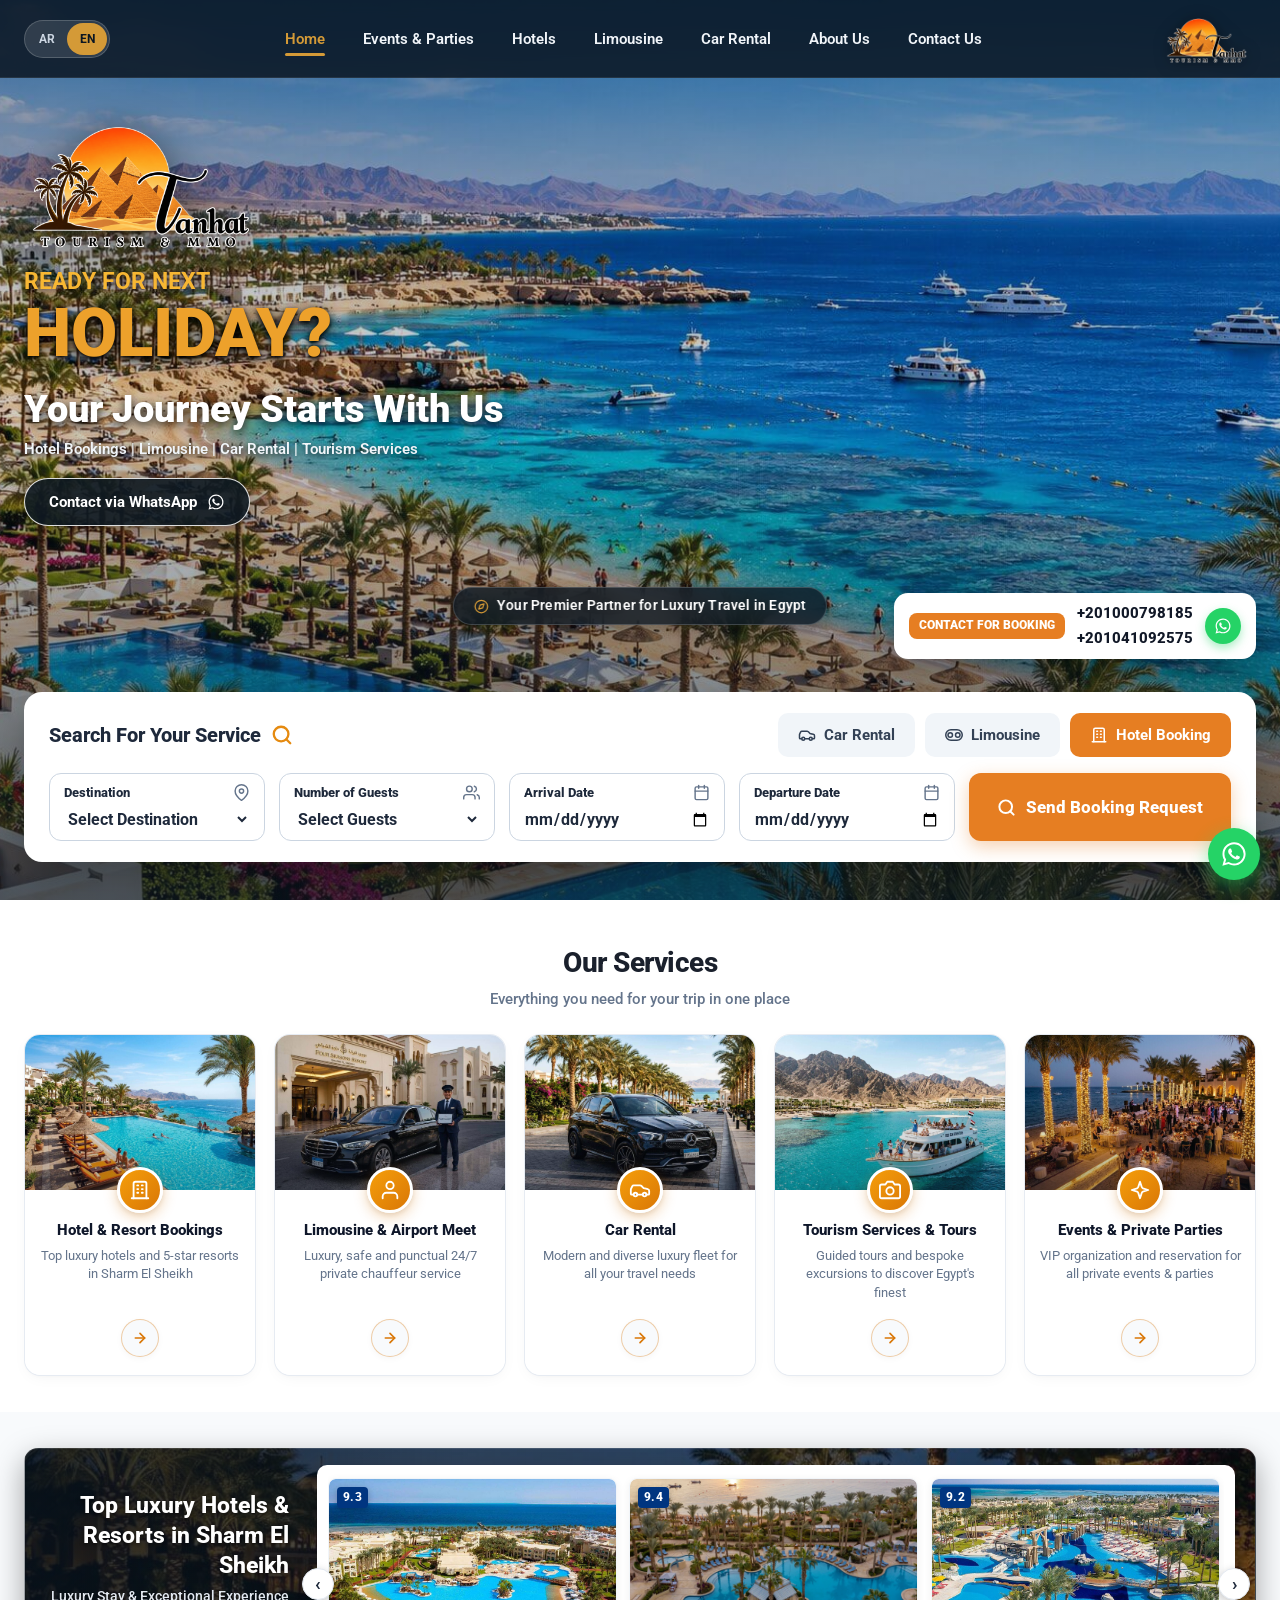
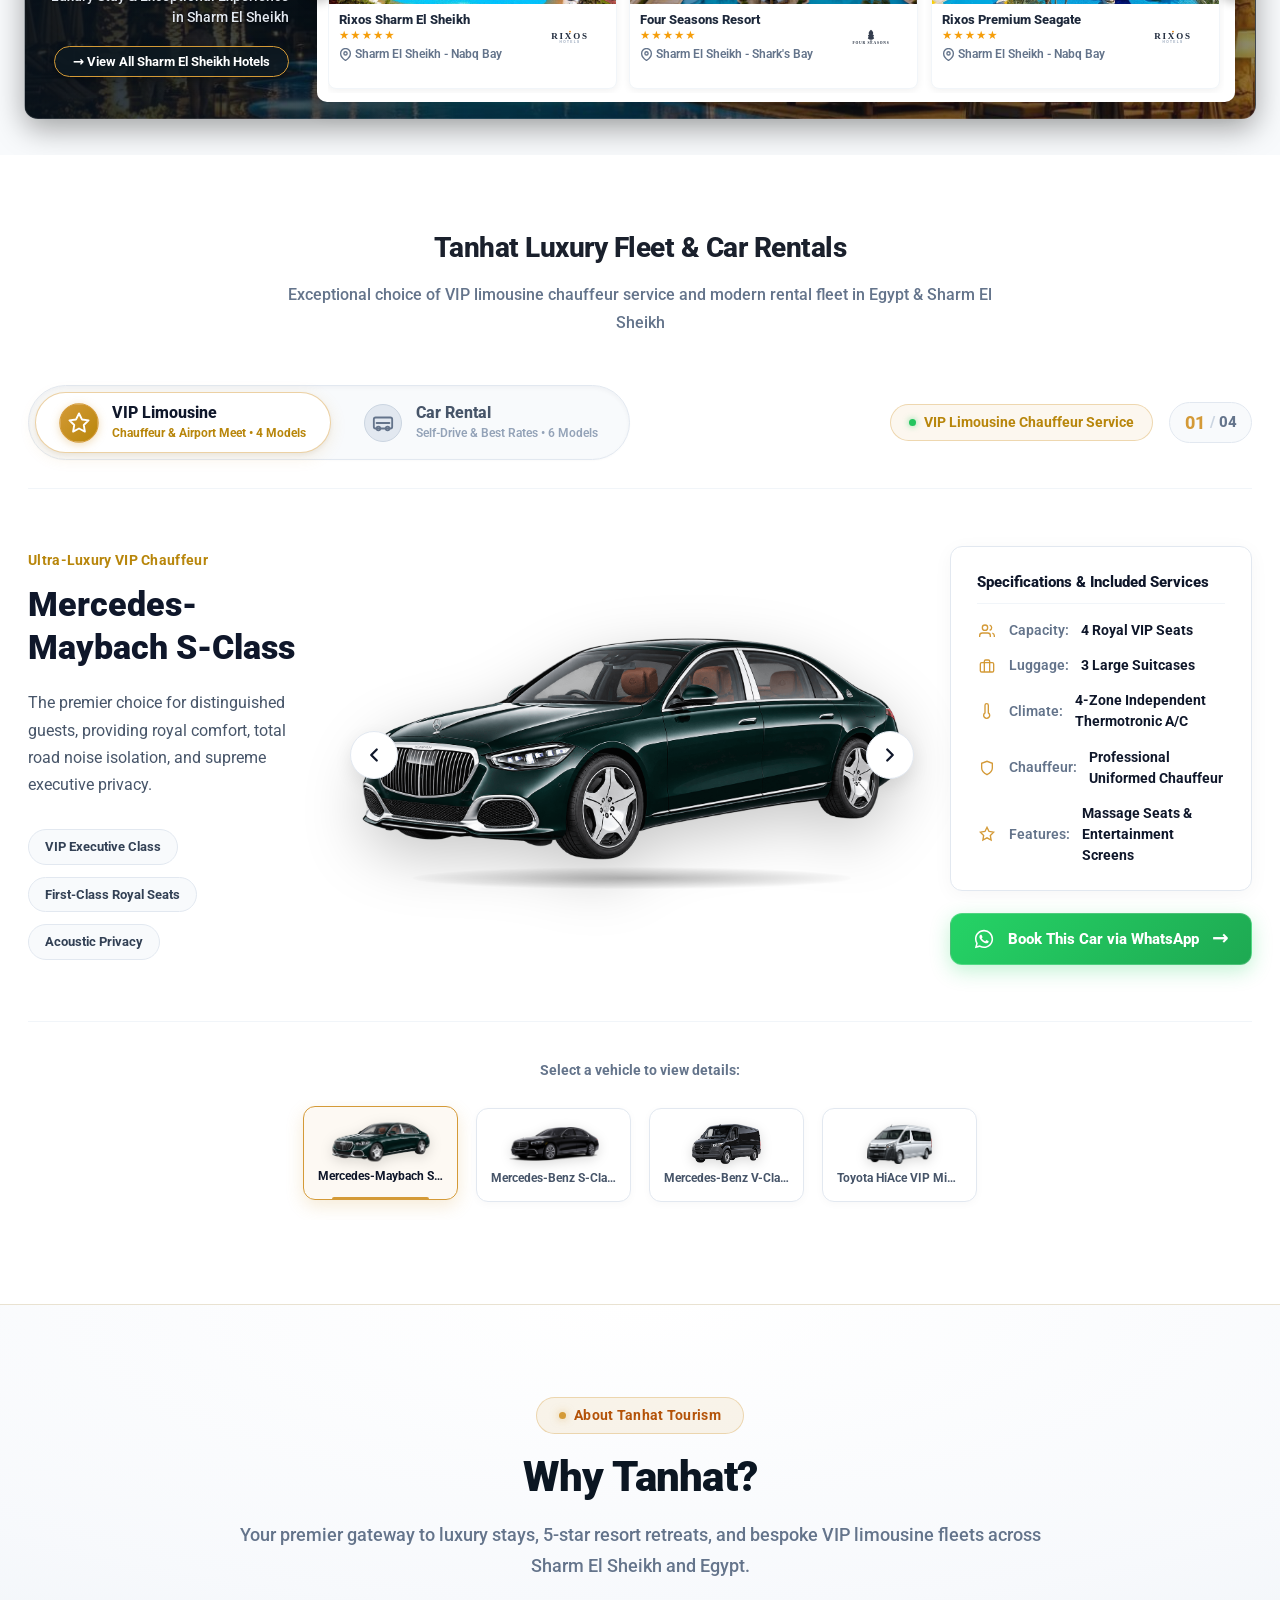
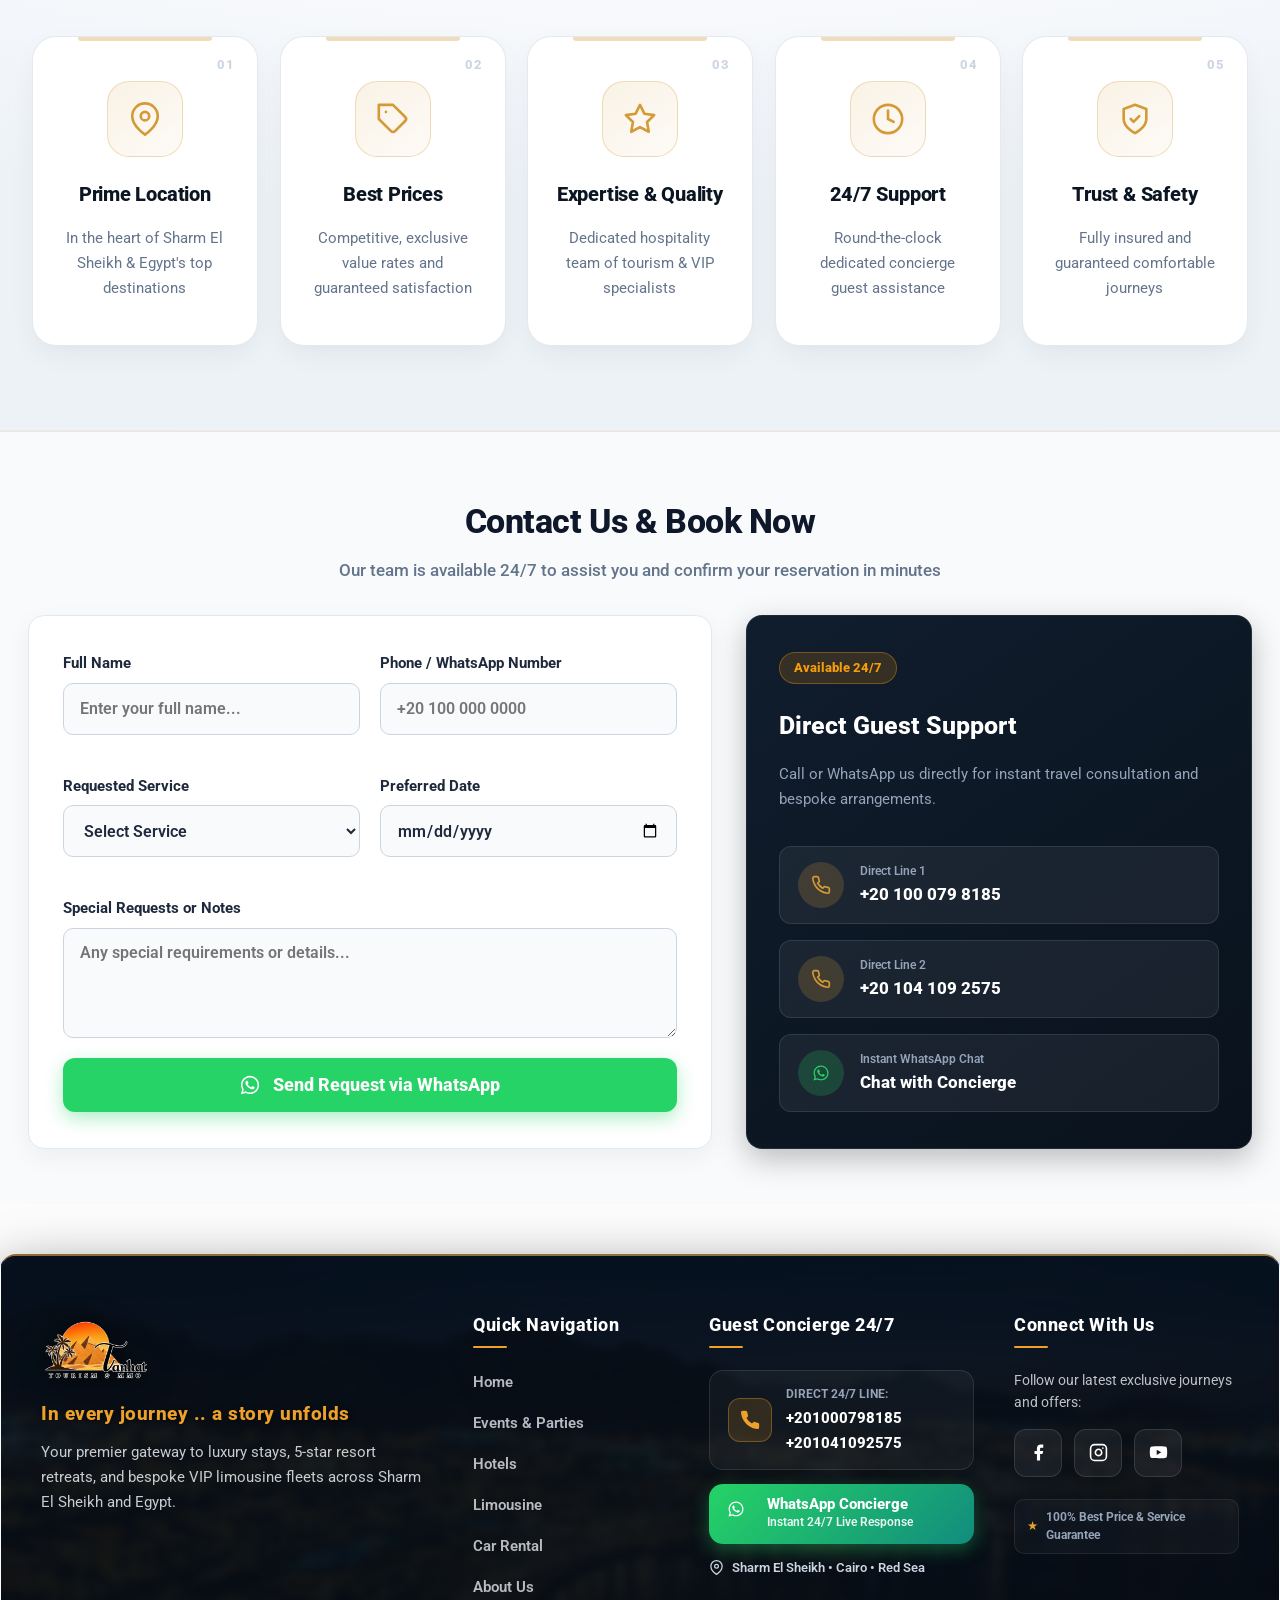
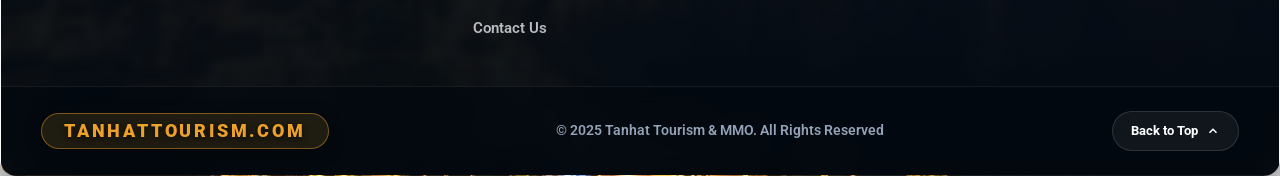
==== en/index.html @ f4b79b22 "Replace website with new version" ====
<!DOCTYPE html>
<html lang="en" dir="ltr">
<head>
  <meta charset="UTF-8">
  <meta name="viewport" content="width=device-width, initial-scale=1.0">
  <meta http-equiv="X-UA-Compatible" content="IE=edge">

  <!-- Primary SEO Meta Tags -->
  <title data-i18n="meta_title">Tanhat Tourism Egypt | Luxury 5-Star Hotel Booking, VIP Limousine & Car Rental</title>
  <meta name="description" content="Tanhat Tourism - Premier travel agency in Egypt & Sharm El Sheikh. 5-star luxury resort bookings, VIP airport limousine chauffeur, and premium car rental. 24/7 direct booking.">
  <meta name="keywords" content="Tanhat Tourism Egypt, Sharm El Sheikh luxury hotel booking, 5 star resorts Sharm El Sheikh, VIP airport transfer Sharm El Sheikh, Luxury car rental Sharm El Sheikh, Mercedes Maybach chauffeur Cairo Egypt, Rixos Sharm El Sheikh booking, Four Seasons Sharm El Sheikh, private excursions Egypt">
  <meta name="author" content="Tanhat Tourism & MMO">
  <meta name="robots" content="index, follow, max-image-preview:large, max-snippet:-1, max-video-preview:-1">
  <meta name="theme-color" content="#0b1622">

  <!-- Favicon & Mobile Icons -->
  <link rel="icon" type="image/x-icon" href="../favicon.ico">
  <link rel="icon" type="image/png" sizes="48x48" href="../assets/favicon-48x48.png">
  <link rel="icon" type="image/png" sizes="32x32" href="../assets/favicon-32x32.png">
  <link rel="icon" type="image/png" sizes="16x16" href="../assets/favicon-16x16.png">
  <link rel="apple-touch-icon" sizes="180x180" href="../assets/apple-touch-icon.png">
  <link rel="manifest" href="../site.webmanifest">

  <!-- Open Graph / Facebook -->
  <meta property="og:type" content="website">
  <meta property="og:url" content="https://www.tanhattourism.com/en/">
  <meta property="og:title" content="Tanhat Tourism Egypt | Luxury 5-Star Hotel Booking, VIP Limousine & Car Rental">
  <meta property="og:description" content="Tanhat Tourism - Premier travel agency in Egypt & Sharm El Sheikh. 5-star luxury resort bookings, VIP airport limousine chauffeur, and premium car rental. 24/7 direct booking.">
  <meta property="og:image" content="https://www.tanhattourism.com/assets/images/hero-bg.jpg">
  <meta property="og:image:width" content="1200">
  <meta property="og:image:height" content="630">
  <meta property="og:image:alt" content="Tanhat Tourism - Luxury Hotels & Limousine in Egypt">
  <meta property="og:locale" content="en_US">
  <meta property="og:locale:alternate" content="ar_EG">
  <meta property="og:site_name" content="Tanhat Tourism & MMO">

  <!-- Twitter Card -->
  <meta name="twitter:card" content="summary_large_image">
  <meta name="twitter:url" content="https://www.tanhattourism.com/en/">
  <meta name="twitter:title" content="Tanhat Tourism Egypt | Luxury 5-Star Hotel Booking, VIP Limousine & Car Rental">
  <meta name="twitter:description" content="Tanhat Tourism - Premier travel agency in Egypt & Sharm El Sheikh. 5-star luxury resort bookings, VIP airport limousine chauffeur, and premium car rental.">
  <meta name="twitter:image" content="https://www.tanhattourism.com/assets/images/hero-bg.jpg">

  <!-- Multilingual Alternates (Google Multi-regional & Multilingual Guidelines) -->
  <link rel="canonical" href="https://www.tanhattourism.com/en/">
  <link rel="alternate" hreflang="ar" href="https://www.tanhattourism.com/">
  <link rel="alternate" hreflang="en" href="https://www.tanhattourism.com/en/">
  <link rel="alternate" hreflang="x-default" href="https://www.tanhattourism.com/">

  <!-- Google Fonts: Cairo for Arabic & Roboto for English -->
  <link rel="preconnect" href="https://fonts.googleapis.com">
  <link rel="preconnect" href="https://fonts.gstatic.com" crossorigin>
  <link href="https://fonts.googleapis.com/css2?family=Cairo:wght@400;500;600;700;800;900&family=Roboto:ital,wght@0,300;0,400;0,500;0,700;0,900;1,400;1,700&display=swap" rel="stylesheet">

  <!-- Stylesheet -->
  <link rel="stylesheet" href="../css/style.css">

  <!-- Comprehensive Schema.org JSON-LD Graph for Google Search SEO & Rich Snippets -->
  <script type="application/ld+json">
  {
  "@context": "https://schema.org",
  "@graph": [
    {
      "@type": [
        "TravelAgency",
        "LocalBusiness"
      ],
      "@id": "https://www.tanhattourism.com/en/#agency",
      "name": "Tanhat Tourism & MMO",
      "alternateName": "تنهات للسياحة",
      "url": "https://www.tanhattourism.com/en/",
      "logo": "https://www.tanhattourism.com/assets/logo-tanhat-light.png",
      "image": "https://www.tanhattourism.com/assets/images/hero-bg.jpg",
      "description": "Premier luxury travel and tourism agency in Egypt and Sharm El Sheikh specializing in 5-star hotel bookings, VIP airport limousine transfers, chauffeur service, and luxury car rentals.",
      "telephone": [
        "+201000798185",
        "+201041092575"
      ],
      "priceRange": "$$",
      "currenciesAccepted": "USD, EUR, GBP, EGP, SAR, AED",
      "paymentAccepted": "Cash, Bank Transfer",
      "areaServed": [
        {
          "@type": "Country",
          "name": "Egypt"
        },
        {
          "@type": "Country",
          "name": "United Kingdom"
        },
        {
          "@type": "Country",
          "name": "United States"
        },
        {
          "@type": "Country",
          "name": "Germany"
        },
        {
          "@type": "Country",
          "name": "Italy"
        },
        {
          "@type": "Country",
          "name": "Saudi Arabia"
        },
        {
          "@type": "Country",
          "name": "United Arab Emirates"
        }
      ],
      "address": {
        "@type": "PostalAddress",
        "addressLocality": "Sharm El Sheikh",
        "addressRegion": "South Sinai",
        "addressCountry": "EG"
      },
      "geo": {
        "@type": "GeoCoordinates",
        "latitude": 27.9158,
        "longitude": 34.3299
      },
      "openingHoursSpecification": {
        "@type": "OpeningHoursSpecification",
        "dayOfWeek": [
          "Monday",
          "Tuesday",
          "Wednesday",
          "Thursday",
          "Friday",
          "Saturday",
          "Sunday"
        ],
        "opens": "00:00",
        "closes": "23:59"
      },
      "aggregateRating": {
        "@type": "AggregateRating",
        "ratingValue": "4.9",
        "reviewCount": "184",
        "bestRating": "5",
        "worstRating": "1"
      },
      "hasOfferCatalog": {
        "@type": "OfferCatalog",
        "name": "Tanhat Luxury Travel Services",
        "itemListElement": [
          {
            "@type": "Offer",
            "itemOffered": {
              "@type": "Service",
              "name": "5-Star Luxury Hotel & Resort Bookings",
              "description": "Direct reservations for top Sharm El Sheikh luxury resorts including Four Seasons, Rixos, and Steigenberger."
            }
          },
          {
            "@type": "Offer",
            "itemOffered": {
              "@type": "Service",
              "name": "VIP Limousine & Airport Transfer Chauffeur",
              "description": "Luxury Mercedes Maybach and S-Class airport transfer and private chauffeur service in Sharm El Sheikh & Cairo."
            }
          },
          {
            "@type": "Offer",
            "itemOffered": {
              "@type": "Service",
              "name": "Luxury Car Rental Fleet",
              "description": "Premium self-drive and executive car rental in Egypt."
            }
          },
          {
            "@type": "Offer",
            "itemOffered": {
              "@type": "Service",
              "name": "Private Tours & Bespoke Excursions",
              "description": "Private yacht charters, Red Sea excursions, and VIP private events."
            }
          }
        ]
      }
    },
    {
      "@type": "WebSite",
      "@id": "https://www.tanhattourism.com/en/#website",
      "url": "https://www.tanhattourism.com/en/",
      "name": "Tanhat Tourism Egypt",
      "alternateName": "Tanhat Tourism & MMO",
      "inLanguage": [
        "en-US",
        "ar-EG"
      ]
    },
    {
      "@type": "BreadcrumbList",
      "@id": "https://www.tanhattourism.com/en/#breadcrumb",
      "itemListElement": [
        {
          "@type": "ListItem",
          "position": 1,
          "name": "Home",
          "item": "https://www.tanhattourism.com/en/"
        }
      ]
    },
    {
      "@type": "FAQPage",
      "@id": "https://www.tanhattourism.com/en/#faq",
      "mainEntity": [
        {
          "@type": "Question",
          "name": "What travel services does Tanhat Tourism provide in Egypt & Sharm El Sheikh?",
          "acceptedAnswer": {
            "@type": "Answer",
            "text": "Tanhat Tourism provides premium hospitality solutions including: 5-star luxury resort bookings (Four Seasons, Rixos, Steigenberger, White Hills), VIP airport limousine pickup, luxury car rentals (Mercedes Maybach, S-Class, V-Class), and bespoke private excursions with 24/7 dedicated concierge assistance."
          }
        },
        {
          "@type": "Question",
          "name": "How can I book a luxury hotel or limousine transfer with Tanhat Tourism?",
          "acceptedAnswer": {
            "@type": "Answer",
            "text": "Booking is instant and direct via WhatsApp or telephone (+201000798185 / +201041092575). Our concierge team is available 24/7 to confirm your reservation and arrange custom travel itineraries with zero intermediary fees."
          }
        },
        {
          "@type": "Question",
          "name": "Does Tanhat provide airport meet and greet limousine services?",
          "acceptedAnswer": {
            "@type": "Answer",
            "text": "Yes, we provide 24/7 VIP airport reception and transfer at Sharm El Sheikh International Airport (SSH), Cairo International Airport (CAI), Hurghada Airport (HRG), and across Egypt with professional, uniformed English-speaking chauffeurs."
          }
        },
        {
          "@type": "Question",
          "name": "Which luxury 5-star hotels in Sharm El Sheikh can be booked?",
          "acceptedAnswer": {
            "@type": "Answer",
            "text": "We provide confirmed bookings at Four Seasons Resort Sharm El Sheikh, Rixos Sharm El Sheikh (Adults Only), Rixos Premium Seagate, Steigenberger Alcazar, White Hills Resort, SUNRISE Montemare Grand Select, and Meraki Resort."
          }
        }
      ]
    }
  ]
}
  </script>
</head>
<body>

  <!-- ==========================================================================
       Top Header & Navigation (Logo shrinks smoothly on scroll)
       ========================================================================== -->
  <header class="site-header" id="siteHeader">
    <div class="header-container">
      
      <!-- Language Switcher -->
      <div class="lang-switcher" aria-label="Language Selector">
        <button type="button" class="lang-btn" id="lang-ar" aria-label="اللغة العربية">AR</button>
        <button type="button" class="lang-btn active" id="lang-en" aria-label="English Language">EN</button>
      </div>

      <!-- Navigation Links -->
      <nav class="site-nav" aria-label="Main Navigation">
        <ul class="nav-menu" id="navMenu">
          <li><a href="#hero" class="nav-link active" data-i18n="nav_home">Home</a></li>
          <li><a href="#services" class="nav-link" data-i18n="nav_events">Events & Parties</a></li>
          <li><a href="#hotels" class="nav-link" data-i18n="nav_hotels">Hotels</a></li>
          <li><a href="#limousine" class="nav-link" data-i18n="nav_limo" data-fleet-target="limousine">Limousine</a></li>
          <li><a href="#limousine" class="nav-link" data-i18n="nav_cars" data-fleet-target="rent">Car Rental</a></li>
          <li><a href="#about" class="nav-link" data-i18n="nav_about">About Us</a></li>
          <li><a href="#contact-booking" class="nav-link" data-i18n="nav_contact">Contact Us</a></li>
        </ul>
      </nav>

      <!-- Brand Logo (Shrinks smoothly upon scrolling down) -->
      <a href="#hero" class="header-brand" aria-label="Tanhat Tourism & MMO Home">
        <img src="../assets/logo-tanhat-light.png" alt="Tanhat Tourism & MMO Logo" class="header-logo-img" width="160" height="70">
      </a>

      <!-- Mobile Menu Button -->
      <button class="mobile-menu-btn" id="mobileMenuBtn" aria-label="Toggle Navigation Menu">☰</button>
    </div>
  </header>

  <!-- ==========================================================================
       Main Presentation Container
       ========================================================================== -->
  <main>

    <!-- ==========================================================================
         Section 1: Hero & Integrated Booking Bar (EXACT COPY-PASTE TO REFERENCE)
         ========================================================================== -->
    <section class="hero-section" id="hero" aria-label="Hero Section">
      <div class="section-inner hero-inner">

        <!-- Hero 3-Zone Interactive Row (LTR container for exact left/center/right placement) -->
        <div class="hero-layout-row">
          
          <!-- LEFT / MAIN ZONE: Text & Action Buttons (Top Right in AR, Top Left in EN) -->
          <div class="hero-left-col hero-main-col">
            <!-- Brand Anchor: Prominent Luxury Emblem -->
            <div class="hero-brand-emblem-wrap">
              <img src="../assets/logo-tanhat-light.png" alt="Tanhat Tourism Emblem" class="hero-emblem-img" width="240" height="160" loading="eager" decoding="async">
            </div>

            <!-- Vacation Callout -->
            <div class="hero-holiday-wrap">
              <span class="hero-holiday-sub" data-i18n="hero_holiday_sub">READY FOR NEXT</span>
              <span class="hero-holiday-main" data-i18n="hero_holiday_main">HOLIDAY?</span>
            </div>

            <!-- Core Value Proposition -->
            <h1 class="hero-title" data-i18n="hero_title">Your Journey Starts With Us</h1>
            <p class="hero-strip" data-i18n="hero_services_strip">Hotel Bookings | Limousine | Car Rental | Tourism Services</p>
            
            <div class="hero-buttons-row">

              <a href="https://wa.me/201000798185" class="btn-hero-wa" target="_blank" rel="noopener noreferrer" data-wa-type="general" aria-label="Contact via WhatsApp">
                <span data-i18n="hero_btn_wa">Contact via WhatsApp</span>
                <svg class="wa-icon-svg" viewBox="0 0 24 24" aria-hidden="true">
                  <path d="M12.04 2c-5.46 0-9.91 4.45-9.91 9.91 0 1.75.46 3.45 1.32 4.95L2.05 22l5.25-1.38c1.45.79 3.08 1.21 4.74 1.21 5.46 0 9.91-4.45 9.91-9.91 0-2.65-1.03-5.14-2.9-7.01A9.816 9.816 0 0 0 12.04 2zM12.05 20.2c-1.48 0-2.93-.4-4.2-1.15l-.3-.18-3.12.82.83-3.04-.2-.31a8.264 8.264 0 0 1-1.26-4.38c0-4.54 3.7-8.24 8.24-8.24 2.2 0 4.27.86 5.82 2.42a8.18 8.18 0 0 1 2.41 5.83c.02 4.54-3.68 8.23-8.22 8.23zm4.52-6.16c-.25-.12-1.47-.72-1.7-.81-.23-.08-.39-.12-.56.12-.17.25-.64.81-.79.97-.14.17-.29.19-.54.06-.25-.12-1.05-.39-1.99-1.23-.74-.66-1.23-1.47-1.38-1.72-.14-.25-.02-.38.11-.5.11-.11.25-.29.37-.43.12-.14.17-.25.25-.41.08-.17.04-.31-.02-.43s-.56-1.34-.76-1.84c-.2-.48-.41-.42-.56-.43h-.48c-.17 0-.43.06-.66.31-.22.25-.86.84-.86 2.05s.88 2.38 1 2.55c.12.17 1.73 2.64 4.2 3.7.59.25 1.05.4 1.41.51.59.19 1.13.16 1.56.1.48-.07 1.47-.6 1.68-1.18.21-.58.21-1.07.15-1.18-.07-.12-.23-.19-.48-.31z"/>
                </svg>
              </a>
            </div>
          </div>

          <!-- CENTER ZONE: Refined Travel Tagline Badge -->
          <div class="hero-center-col">
            <div class="hero-speech-bubble hero-pill-badge" role="status" aria-label="Luxury Travel in Egypt">
              <span class="bubble-sparkle-icon badge-icon" aria-hidden="true">
                <svg width="15" height="15" viewBox="0 0 24 24" fill="none" stroke="currentColor" stroke-width="2" stroke-linecap="round" stroke-linejoin="round">
                  <circle cx="12" cy="12" r="10"></circle>
                  <polygon points="16.24 7.76 14.12 14.12 7.76 16.24 9.88 9.88 16.24 7.76"></polygon>
                </svg>
              </span>
              <span class="bubble-text badge-text" data-i18n="hero_badge">Your Premier Partner for Luxury Travel in Egypt</span>
            </div>
          </div>

          <!-- RIGHT ZONE: Contact Badge Card with Direct WhatsApp -->
          <div class="hero-right-col">
            <div class="hero-contact-card">
              <div class="contact-card-badge" data-i18n="contact_booking_badge">CONTACT FOR BOOKING</div>
              <div class="contact-card-numbers">
                <a href="tel:+201000798185" class="contact-phone-link">+201000798185</a>
                <a href="tel:+201041092575" class="contact-phone-link">+201041092575</a>
              </div>
              <a href="https://wa.me/201000798185" class="contact-card-wa-btn" target="_blank" rel="noopener noreferrer" data-wa-type="general" aria-label="Contact via WhatsApp">
                <svg class="wa-icon-svg" viewBox="0 0 24 24" aria-hidden="true">
                  <path d="M12.04 2c-5.46 0-9.91 4.45-9.91 9.91 0 1.75.46 3.45 1.32 4.95L2.05 22l5.25-1.38c1.45.79 3.08 1.21 4.74 1.21 5.46 0 9.91-4.45 9.91-9.91 0-2.65-1.03-5.14-2.9-7.01A9.816 9.816 0 0 0 12.04 2zM12.05 20.2c-1.48 0-2.93-.4-4.2-1.15l-.3-.18-3.12.82.83-3.04-.2-.31a8.264 8.264 0 0 1-1.26-4.38c0-4.54 3.7-8.24 8.24-8.24 2.2 0 4.27.86 5.82 2.42a8.18 8.18 0 0 1 2.41 5.83c.02 4.54-3.68 8.23-8.22 8.23zm4.52-6.16c-.25-.12-1.47-.72-1.7-.81-.23-.08-.39-.12-.56.12-.17.25-.64.81-.79.97-.14.17-.29.19-.54.06-.25-.12-1.05-.39-1.99-1.23-.74-.66-1.23-1.47-1.38-1.72-.14-.25-.02-.38.11-.5.11-.11.25-.29.37-.43.12-.14.17-.25.25-.41.08-.17.04-.31-.02-.43s-.56-1.34-.76-1.84c-.2-.48-.41-.42-.56-.43h-.48c-.17 0-.43.06-.66.31-.22.25-.86.84-.86 2.05s.88 2.38 1 2.55c.12.17 1.73 2.64 4.2 3.7.59.25 1.05.4 1.41.51.59.19 1.13.16 1.56.1.48-.07 1.47-.6 1.68-1.18.21-.58.21-1.07.15-1.18-.07-.12-.23-.19-.48-.31z"/>
                </svg>
              </a>
            </div>
          </div>

        </div>

        <!-- Integrated Search / Booking Engine Bar (Exact copy-paste layout) -->
        <div class="hero-booking-container" id="booking-card">
          <form class="booking-card" id="heroBookingForm" action="https://wa.me/201000798185" method="GET" target="_blank" novalidate>
            <input type="hidden" name="text" id="heroWaText" value="">
            
            <!-- Top Row: Tabs on Left, Title on Right in RTL -->
            <div class="booking-top-row">
              <div class="booking-tabs" role="tablist">
                <button type="button" class="booking-tab-btn" data-tab="car" role="tab" aria-selected="false">
                  <svg width="18" height="18" viewBox="0 0 24 24" fill="none" stroke="currentColor" stroke-width="2" stroke-linecap="round" stroke-linejoin="round" aria-hidden="true"><path d="M19 17h2c.6 0 1-.4 1-1v-3c0-.9-.7-1.7-1.5-1.9C18.7 10.6 16 10 16 10s-1.3-1.4-2.2-2.3c-.5-.4-1.1-.7-1.8-.7H5c-.6 0-1.1.4-1.4.9l-1.4 2.9A3.7 3.7 0 0 0 2 12v4c0 .6.4 1 1 1h2"></path><circle cx="7" cy="17" r="2"></circle><path d="M9 17h6"></path><circle cx="17" cy="17" r="2"></circle></svg>
                  <span data-i18n="tab_car">Car Rental</span>
                </button>
                <button type="button" class="booking-tab-btn" data-tab="limo" role="tab" aria-selected="false">
                  <svg width="18" height="18" viewBox="0 0 24 24" fill="none" stroke="currentColor" stroke-width="2" stroke-linecap="round" stroke-linejoin="round" aria-hidden="true"><rect x="1" y="5" width="22" height="14" rx="7" ry="7"></rect><circle cx="7" cy="12" r="3"></circle><circle cx="17" cy="12" r="3"></circle></svg>
                  <span data-i18n="tab_limo">Limousine</span>
                </button>
                <button type="button" class="booking-tab-btn active" data-tab="hotel" role="tab" aria-selected="true">
                  <svg width="18" height="18" viewBox="0 0 24 24" fill="none" stroke="currentColor" stroke-width="2" stroke-linecap="round" stroke-linejoin="round" aria-hidden="true"><path d="M3 21h18"></path><path d="M5 21V5a2 2 0 0 1 2-2h10a2 2 0 0 1 2 2v16"></path><path d="M9 7h1"></path><path d="M9 11h1"></path><path d="M9 15h1"></path><path d="M14 7h1"></path><path d="M14 11h1"></path><path d="M14 15h1"></path></svg>
                  <span data-i18n="tab_hotel">Hotel Booking</span>
                </button>
              </div>

              <div class="booking-title">
                <span data-i18n="search_title">Search For Your Service</span>
                <svg width="22" height="22" viewBox="0 0 24 24" fill="none" stroke="#e58a10" stroke-width="2.5" stroke-linecap="round" stroke-linejoin="round" aria-hidden="true"><circle cx="11" cy="11" r="8"></circle><line x1="21" y1="21" x2="16.65" y2="16.65"></line></svg>
              </div>
            </div>

            <!-- Bottom Row: 5 Fields from Right to Left (Submit on the Far Left) -->
            <div class="booking-fields-grid">
              
              <!-- 1. Destination (Far Right in RTL) -->
              <div class="booking-field-card">
                <div class="booking-field-head">
                  <span class="field-title" data-i18n="label_destination">Destination</span>
                  <svg width="17" height="17" viewBox="0 0 24 24" fill="none" stroke="#64748b" stroke-width="2" stroke-linecap="round" stroke-linejoin="round"><path d="M21 10c0 7-9 13-9 13s-9-6-9-13a9 9 0 0 1 18 0z"></path><circle cx="12" cy="10" r="3"></circle></svg>
                </div>
                <select id="bookDestination" class="field-select" required>
                  <option value="" disabled selected data-i18n="opt_dest_choose">Select Destination</option>
                  <option value="sharm" data-i18n="opt_dest_sharm">Sharm El Sheikh</option>
                  <option value="hurghada" data-i18n="opt_dest_hurghada">Hurghada</option>
                  <option value="cairo" data-i18n="opt_dest_cairo">Cairo & Giza</option>
                  <option value="luxor" data-i18n="opt_dest_luxor">Luxor & Aswan</option>
                  <option value="alex" data-i18n="opt_dest_alex">Alexandria</option>
                  <option value="marsa" data-i18n="opt_dest_marsa">Marsa Alam</option>
                </select>
              </div>

              <!-- 2. Number of Guests -->
              <div class="booking-field-card">
                <div class="booking-field-head">
                  <span class="field-title" data-i18n="label_guests">Number of Guests</span>
                  <svg width="17" height="17" viewBox="0 0 24 24" fill="none" stroke="#64748b" stroke-width="2" stroke-linecap="round" stroke-linejoin="round"><path d="M17 21v-2a4 4 0 0 0-4-4H5a4 4 0 0 0-4 4v2"></path><circle cx="9" cy="7" r="4"></circle><path d="M23 21v-2a4 4 0 0 0-3-3.87"></path><path d="M16 3.13a4 4 0 0 1 0 7.75"></path></svg>
                </div>
                <select id="bookGuests" class="field-select" required>
                  <option value="" disabled selected data-i18n="opt_guests_choose">Select Guests</option>
                  <option value="1" data-i18n="opt_guest_1">1 Person</option>
                  <option value="2" data-i18n="opt_guest_2">2 Persons</option>
                  <option value="3-4" data-i18n="opt_guest_34">3 - 4 Persons</option>
                  <option value="5+" data-i18n="opt_guest_family">Family (5+ Persons)</option>
                </select>
              </div>

              <!-- 3. Arrival Date -->
              <div class="booking-field-card">
                <div class="booking-field-head">
                  <span class="field-title" data-i18n="label_arrival">Arrival Date</span>
                  <svg width="17" height="17" viewBox="0 0 24 24" fill="none" stroke="#64748b" stroke-width="2" stroke-linecap="round" stroke-linejoin="round"><rect x="3" y="4" width="18" height="18" rx="2" ry="2"></rect><line x1="16" y1="2" x2="16" y2="6"></line><line x1="8" y1="2" x2="8" y2="6"></line><line x1="3" y1="10" x2="21" y2="10"></line></svg>
                </div>
                <input type="date" id="bookArrival" class="field-input" required>
              </div>

              <!-- 4. Departure Date -->
              <div class="booking-field-card">
                <div class="booking-field-head">
                  <span class="field-title" data-i18n="label_departure">Departure Date</span>
                  <svg width="17" height="17" viewBox="0 0 24 24" fill="none" stroke="#64748b" stroke-width="2" stroke-linecap="round" stroke-linejoin="round"><rect x="3" y="4" width="18" height="18" rx="2" ry="2"></rect><line x1="16" y1="2" x2="16" y2="6"></line><line x1="8" y1="2" x2="8" y2="6"></line><line x1="3" y1="10" x2="21" y2="10"></line></svg>
                </div>
                <input type="date" id="bookDeparture" class="field-input" required>
              </div>

              <!-- 5. Submit WhatsApp Booking Request (Far Left in RTL) -->
              <button type="submit" class="btn-submit-booking" id="btnSubmitBooking">
                <svg width="18" height="18" viewBox="0 0 24 24" fill="none" stroke="currentColor" stroke-width="2.5" stroke-linecap="round" stroke-linejoin="round" aria-hidden="true"><circle cx="11" cy="11" r="8"></circle><line x1="21" y1="21" x2="16.65" y2="16.65"></line></svg>
                <span data-i18n="btn_send_booking">Send Booking Request</span>
              </button>

            </div>
          </form>
        </div>

      </div>
    </section>

    <!-- ==========================================================================
         Section 2: Our Services (Compact & Modern)
         ========================================================================== -->
    <section class="services-section" id="services" aria-label="Our Services Section">
      <div class="section-inner">
        
        <div class="section-header" data-animate="fade-up">
          <div class="decor-title-row">
            <span class="decor-line"></span>
            <h2 class="section-title-clean" data-i18n="services_heading">Our Services</h2>
            <span class="decor-line"></span>
          </div>
          <p class="section-subtitle" data-i18n="services_subheading">Everything you need for your trip in one place</p>
        </div>

        <div class="services-grid" data-stagger="true">
          
          <!-- Service 1: Hotels & Resorts -->
          <article class="service-card" data-animate="fade-up" data-wa-type="service" data-service-name="Hotel & Resort Bookings" role="button" tabindex="0" aria-label="Hotel & Resort Bookings">
            <div class="service-card-media">
              <div class="service-card-img-wrap">
                <img src="../assets/images/service-hotels.jpg" alt="Hotel & Resort Bookings" class="service-card-img" width="400" height="220" loading="lazy">
                <div class="service-card-overlay"></div>
              </div>
              <div class="service-icon-badge" aria-hidden="true">
                <svg width="22" height="22" viewBox="0 0 24 24" fill="none" stroke="currentColor" stroke-width="2" stroke-linecap="round" stroke-linejoin="round"><path d="M3 21h18"></path><path d="M5 21V5a2 2 0 0 1 2-2h10a2 2 0 0 1 2 2v16"></path><path d="M9 7h1"></path><path d="M9 11h1"></path><path d="M9 15h1"></path><path d="M14 7h1"></path><path d="M14 11h1"></path><path d="M14 15h1"></path></svg>
              </div>
            </div>
            <div class="service-card-body">
              <h3 class="service-card-title" data-i18n="srv1_title">Hotel & Resort Bookings</h3>
              <p class="service-card-desc" data-i18n="srv1_desc">Top luxury hotels and 5-star resorts in Sharm El Sheikh</p>
              <a href="https://wa.me/201000798185" class="service-arrow-btn" target="_blank" rel="noopener noreferrer" data-wa-type="service" data-service-name="Hotel & Resort Bookings" aria-label="Inquire about Hotel Bookings">
                <svg class="service-arrow-icon" width="16" height="16" viewBox="0 0 24 24" fill="none" stroke="currentColor" stroke-width="2.5" stroke-linecap="round" stroke-linejoin="round"><line x1="5" y1="12" x2="19" y2="12"></line><polyline points="12 5 19 12 12 19"></polyline></svg>
              </a>
            </div>
          </article>

          <!-- Service 2: Limousine & Airport Transfer -->
          <article class="service-card" data-animate="fade-up" data-wa-type="service" data-service-name="Limousine & Airport Transfer" role="button" tabindex="0" aria-label="Limousine & Airport Transfer">
            <div class="service-card-media">
              <div class="service-card-img-wrap">
                <img src="../assets/images/service-limo.jpg" alt="Limousine & Airport Transfer" class="service-card-img" width="400" height="220" loading="lazy">
                <div class="service-card-overlay"></div>
              </div>
              <div class="service-icon-badge" aria-hidden="true">
                <svg width="22" height="22" viewBox="0 0 24 24" fill="none" stroke="currentColor" stroke-width="2" stroke-linecap="round" stroke-linejoin="round"><path d="M20 21v-2a4 4 0 0 0-4-4H8a4 4 0 0 0-4 4v2"></path><circle cx="12" cy="7" r="4"></circle></svg>
              </div>
            </div>
            <div class="service-card-body">
              <h3 class="service-card-title" data-i18n="srv2_title">Limousine & Airport Meet</h3>
              <p class="service-card-desc" data-i18n="srv2_desc">Luxury, safe and punctual 24/7 private chauffeur service</p>
              <a href="https://wa.me/201000798185" class="service-arrow-btn" target="_blank" rel="noopener noreferrer" data-wa-type="service" data-service-name="Limousine & Airport Transfer" aria-label="Inquire about Limousine">
                <svg class="service-arrow-icon" width="16" height="16" viewBox="0 0 24 24" fill="none" stroke="currentColor" stroke-width="2.5" stroke-linecap="round" stroke-linejoin="round"><line x1="5" y1="12" x2="19" y2="12"></line><polyline points="12 5 19 12 12 19"></polyline></svg>
              </a>
            </div>
          </article>

          <!-- Service 3: Car Rental -->
          <article class="service-card" data-animate="fade-up" data-wa-type="service" data-service-name="Car Rental" role="button" tabindex="0" aria-label="Car Rental">
            <div class="service-card-media">
              <div class="service-card-img-wrap">
                <img src="../assets/images/service-car.jpg" alt="Car Rental" class="service-card-img" width="400" height="220" loading="lazy">
                <div class="service-card-overlay"></div>
              </div>
              <div class="service-icon-badge" aria-hidden="true">
                <svg width="22" height="22" viewBox="0 0 24 24" fill="none" stroke="currentColor" stroke-width="2" stroke-linecap="round" stroke-linejoin="round"><path d="M19 17h2c.6 0 1-.4 1-1v-3c0-.9-.7-1.7-1.5-1.9C18.7 10.6 16 10 16 10s-1.3-1.4-2.2-2.3c-.5-.4-1.1-.7-1.8-.7H5c-.6 0-1.1.4-1.4.9l-1.4 2.9A3.7 3.7 0 0 0 2 12v4c0 .6.4 1 1 1h2"></path><circle cx="7" cy="17" r="2"></circle><path d="M9 17h6"></path><circle cx="17" cy="17" r="2"></circle></svg>
              </div>
            </div>
            <div class="service-card-body">
              <h3 class="service-card-title" data-i18n="srv3_title">Car Rental</h3>
              <p class="service-card-desc" data-i18n="srv3_desc">Modern and diverse luxury fleet for all your travel needs</p>
              <a href="https://wa.me/201000798185" class="service-arrow-btn" target="_blank" rel="noopener noreferrer" data-wa-type="service" data-service-name="Car Rental" aria-label="Inquire about Car Rental">
                <svg class="service-arrow-icon" width="16" height="16" viewBox="0 0 24 24" fill="none" stroke="currentColor" stroke-width="2.5" stroke-linecap="round" stroke-linejoin="round"><line x1="5" y1="12" x2="19" y2="12"></line><polyline points="12 5 19 12 12 19"></polyline></svg>
              </a>
            </div>
          </article>

          <!-- Service 4: Tourism Services & Excursions -->
          <article class="service-card" data-animate="fade-up" data-wa-type="service" data-service-name="Tourism Services & Excursions" role="button" tabindex="0" aria-label="Tourism Services & Excursions">
            <div class="service-card-media">
              <div class="service-card-img-wrap">
                <img src="../assets/images/service-tours.jpg" alt="Tourism Services & Excursions" class="service-card-img" width="400" height="220" loading="lazy">
                <div class="service-card-overlay"></div>
              </div>
              <div class="service-icon-badge" aria-hidden="true">
                <svg width="22" height="22" viewBox="0 0 24 24" fill="none" stroke="currentColor" stroke-width="2" stroke-linecap="round" stroke-linejoin="round"><path d="M23 19a2 2 0 0 1-2 2H3a2 2 0 0 1-2-2V8a2 2 0 0 1 2-2h4l2-3h6l2 3h4a2 2 0 0 1 2 2z"></path><circle cx="12" cy="13" r="4"></circle></svg>
              </div>
            </div>
            <div class="service-card-body">
              <h3 class="service-card-title" data-i18n="srv4_title">Tourism Services & Tours</h3>
              <p class="service-card-desc" data-i18n="srv4_desc">Guided tours and bespoke excursions to discover Egypt's finest</p>
              <a href="https://wa.me/201000798185" class="service-arrow-btn" target="_blank" rel="noopener noreferrer" data-wa-type="service" data-service-name="Tourism Services & Excursions" aria-label="Inquire about Tours">
                <svg class="service-arrow-icon" width="16" height="16" viewBox="0 0 24 24" fill="none" stroke="currentColor" stroke-width="2.5" stroke-linecap="round" stroke-linejoin="round"><line x1="5" y1="12" x2="19" y2="12"></line><polyline points="12 5 19 12 12 19"></polyline></svg>
              </a>
            </div>
          </article>

          <!-- Service 5: Events & Parties -->
          <article class="service-card" data-animate="fade-up" data-wa-type="service" data-service-name="Events & Private Parties" role="button" tabindex="0" aria-label="Events & Private Parties">
            <div class="service-card-media">
              <div class="service-card-img-wrap">
                <img src="../assets/images/service-events.jpg" alt="Events & Private Parties" class="service-card-img" width="400" height="220" loading="lazy">
                <div class="service-card-overlay"></div>
              </div>
              <div class="service-icon-badge" aria-hidden="true">
                <svg width="22" height="22" viewBox="0 0 24 24" fill="none" stroke="currentColor" stroke-width="2" stroke-linecap="round" stroke-linejoin="round"><path d="m12 3-1.9 5.8a2 2 0 0 1-1.3 1.3L3 12l5.8 1.9a2 2 0 0 1 1.3 1.3L12 21l1.9-5.8a2 2 0 0 1 1.3-1.3L21 12l-5.8-1.9a2 2 0 0 1-1.3-1.3Z"></path></svg>
              </div>
            </div>
            <div class="service-card-body">
              <h3 class="service-card-title" data-i18n="srv5_title">Events & Private Parties</h3>
              <p class="service-card-desc" data-i18n="srv5_desc">VIP organization and reservation for all private events & parties</p>
              <a href="https://wa.me/201000798185" class="service-arrow-btn" target="_blank" rel="noopener noreferrer" data-wa-type="service" data-service-name="Events & Private Parties" aria-label="Inquire about Events">
                <svg class="service-arrow-icon" width="16" height="16" viewBox="0 0 24 24" fill="none" stroke="currentColor" stroke-width="2.5" stroke-linecap="round" stroke-linejoin="round"><line x1="5" y1="12" x2="19" y2="12"></line><polyline points="12 5 19 12 12 19"></polyline></svg>
              </a>
            </div>
          </article>

        </div>

      </div>
    </section>


    <!-- ==========================================================================
         Section 3: Best Hotels & Resorts (Compact & Modern)
         ========================================================================== -->
    <section class="hotels-section" id="hotels" aria-label="Top Hotels Section">
      <div class="section-inner">

        <div class="hotels-layout" data-animate="fade-up">
          
          <!-- Featured Panel (Matches image position) -->
          <aside class="hotels-featured-panel" data-animate="fade-right">
            <h2 class="hotels-panel-title" data-i18n="hotels_panel_title">Top Luxury Hotels & Resorts in Sharm El Sheikh</h2>
            <p class="hotels-panel-desc" data-i18n="hotels_panel_sub">Luxury Stay & Exceptional Experience in Sharm El Sheikh</p>
            <button type="button" class="btn-hotels-panel" id="btnOpenHotelsModal" data-i18n="hotels_panel_btn" aria-haspopup="dialog">View All Sharm El Sheikh Hotels →</button>
          </aside>

          <!-- Interactive Carousel Slider -->
          <div class="hotels-carousel-wrapper">
            <button class="carousel-nav-btn prev-btn" id="hotelsPrevBtn" aria-label="Previous Hotel Resort">‹</button>
            
            <div class="hotels-carousel-track" id="hotelsCarouselTrack">
              
              <!-- Hotel Card 1: Rixos Sharm El Sheikh -->
              <article class="hotel-card" data-animate="fade-up" role="button" tabindex="0" aria-label="Rixos Sharm El Sheikh">
                <div class="hotel-card-media">
                  <img src="../assets/images/hotel-rixos-sharm.jpg" alt="Rixos Sharm El Sheikh Resort" class="hotel-card-img" width="300" height="150" loading="lazy">
                  <span class="carousel-hotel-score">9.3</span>
                </div>
                <div class="hotel-card-body">
                  <div class="hotel-card-details">
                    <h3 class="hotel-name">Rixos Sharm El Sheikh</h3>
                    <div class="hotel-stars" aria-label="5 Stars">★★★★★</div>
                    <span class="hotel-location-tag">
                      <svg width="13" height="13" viewBox="0 0 24 24" fill="none" stroke="currentColor" stroke-width="2.5"><path d="M21 10c0 7-9 13-9 13s-9-6-9-13a9 9 0 0 1 18 0z"></path><circle cx="12" cy="10" r="3"></circle></svg>
                      <span data-i18n="h1_loc">Sharm El Sheikh - Nabq Bay</span>
                    </span>
                  </div>
                  <div class="hotel-card-brand-wrap">
                    <img src="../assets/icons/rixos-logo.svg" alt="Rixos" class="hotel-brand-logo" width="72" height="22">
                  </div>
                </div>
              </article>

              <!-- Hotel Card 2: Four Seasons Resort -->
              <article class="hotel-card" data-animate="fade-up" role="button" tabindex="0" aria-label="Four Seasons Resort Sharm El Sheikh">
                <div class="hotel-card-media">
                  <img src="../assets/images/hotel-fourseasons.webp" alt="Four Seasons Resort Sharm El Sheikh" class="hotel-card-img" width="300" height="150" loading="lazy">
                  <span class="carousel-hotel-score">9.4</span>
                </div>
                <div class="hotel-card-body">
                  <div class="hotel-card-details">
                    <h3 class="hotel-name">Four Seasons Resort</h3>
                    <div class="hotel-stars" aria-label="5 Stars">★★★★★</div>
                    <span class="hotel-location-tag">
                      <svg width="13" height="13" viewBox="0 0 24 24" fill="none" stroke="currentColor" stroke-width="2.5"><path d="M21 10c0 7-9 13-9 13s-9-6-9-13a9 9 0 0 1 18 0z"></path><circle cx="12" cy="10" r="3"></circle></svg>
                      <span data-i18n="h2_loc">Sharm El Sheikh - Shark's Bay</span>
                    </span>
                  </div>
                  <div class="hotel-card-brand-wrap">
                    <img src="../assets/icons/fourseasons-logo.svg" alt="Four Seasons" class="hotel-brand-logo" width="75" height="22">
                  </div>
                </div>
              </article>

              <!-- Hotel Card 3: Rixos Premium Seagate -->
              <article class="hotel-card" data-animate="fade-up" role="button" tabindex="0" aria-label="Rixos Premium Seagate">
                <div class="hotel-card-media">
                  <img src="../assets/images/hotel-rixos-seagate.jpg" alt="Rixos Premium Seagate" class="hotel-card-img" width="300" height="150" loading="lazy">
                  <span class="carousel-hotel-score">9.2</span>
                </div>
                <div class="hotel-card-body">
                  <div class="hotel-card-details">
                    <h3 class="hotel-name">Rixos Premium Seagate</h3>
                    <div class="hotel-stars" aria-label="5 Stars">★★★★★</div>
                    <span class="hotel-location-tag">
                      <svg width="13" height="13" viewBox="0 0 24 24" fill="none" stroke="currentColor" stroke-width="2.5"><path d="M21 10c0 7-9 13-9 13s-9-6-9-13a9 9 0 0 1 18 0z"></path><circle cx="12" cy="10" r="3"></circle></svg>
                      <span data-i18n="h3_loc">Sharm El Sheikh - Nabq Bay</span>
                    </span>
                  </div>
                  <div class="hotel-card-brand-wrap">
                    <img src="../assets/icons/rixos-logo.svg" alt="Rixos Seagate" class="hotel-brand-logo" width="72" height="22">
                  </div>
                </div>
              </article>

              <!-- Hotel Card 4: Steigenberger Alcazar -->
              <article class="hotel-card" data-animate="fade-up" role="button" tabindex="0" aria-label="Steigenberger Alcazar">
                <div class="hotel-card-media">
                  <img src="../assets/images/hotel-steigenberger-alcazar.jpg" alt="Steigenberger Alcazar Sharm" class="hotel-card-img" width="300" height="150" loading="lazy">
                  <span class="carousel-hotel-score">9.3</span>
                </div>
                <div class="hotel-card-body">
                  <div class="hotel-card-details">
                    <h3 class="hotel-name">Steigenberger Alcazar</h3>
                    <div class="hotel-stars" aria-label="5 Stars">★★★★★</div>
                    <span class="hotel-location-tag">
                      <svg width="13" height="13" viewBox="0 0 24 24" fill="none" stroke="currentColor" stroke-width="2.5"><path d="M21 10c0 7-9 13-9 13s-9-6-9-13a9 9 0 0 1 18 0z"></path><circle cx="12" cy="10" r="3"></circle></svg>
                      <span data-i18n="h4_loc">Sharm El Sheikh - Nabq Bay</span>
                    </span>
                  </div>
                  <div class="hotel-card-brand-wrap">
                    <img src="../assets/icons/steigenberger-logo.svg" alt="Steigenberger" class="hotel-brand-logo" width="78" height="22">
                  </div>
                </div>
              </article>

              <!-- Hotel Card 5: White Hills Resort -->
              <article class="hotel-card" data-animate="fade-up" role="button" tabindex="0" aria-label="White Hills Resort">
                <div class="hotel-card-media">
                  <img src="../assets/images/hotel-whitehills.jpg" alt="White Hills Resort Sharm El Sheikh" class="hotel-card-img" width="300" height="150" loading="lazy">
                  <span class="carousel-hotel-score">9.2</span>
                </div>
                <div class="hotel-card-body">
                  <div class="hotel-card-details">
                    <h3 class="hotel-name">White Hills Resort</h3>
                    <div class="hotel-stars" aria-label="5 Stars">★★★★★</div>
                    <span class="hotel-location-tag">
                      <svg width="13" height="13" viewBox="0 0 24 24" fill="none" stroke="currentColor" stroke-width="2.5"><path d="M21 10c0 7-9 13-9 13s-9-6-9-13a9 9 0 0 1 18 0z"></path><circle cx="12" cy="10" r="3"></circle></svg>
                      <span data-i18n="h5_loc">Sharm El Sheikh - Shark's Bay / Ras Nasrani</span>
                    </span>
                  </div>
                  <div class="hotel-card-brand-wrap">
                    <img src="../assets/icons/whitehills-logo.svg" alt="White Hills" class="hotel-brand-logo" width="72" height="22">
                  </div>
                </div>
              </article>

              <!-- Hotel Card 6: SUNRISE Montemare Resort -->
              <article class="hotel-card" data-animate="fade-up" role="button" tabindex="0" aria-label="Sunrise Montemare Resort">
                <div class="hotel-card-media">
                  <img src="../assets/images/hotel-sunrise-montemare.avif" alt="Sunrise Montemare Resort" class="hotel-card-img" width="300" height="150" loading="lazy">
                  <span class="carousel-hotel-score">9.3</span>
                </div>
                <div class="hotel-card-body">
                  <div class="hotel-card-details">
                    <h3 class="hotel-name">Sunrise Montemare</h3>
                    <div class="hotel-stars" aria-label="5 Stars">★★★★★</div>
                    <span class="hotel-location-tag">
                      <svg width="13" height="13" viewBox="0 0 24 24" fill="none" stroke="currentColor" stroke-width="2.5"><path d="M21 10c0 7-9 13-9 13s-9-6-9-13a9 9 0 0 1 18 0z"></path><circle cx="12" cy="10" r="3"></circle></svg>
                      <span data-i18n="h6_loc">Sharm El Sheikh - Hadaba (Ras Um Sid)</span>
                    </span>
                  </div>
                  <div class="hotel-card-brand-wrap">
                    <img src="../assets/icons/sunrise-logo.svg" alt="Sunrise" class="hotel-brand-logo" width="72" height="22">
                  </div>
                </div>
              </article>

              <!-- Hotel Card 7: Meraki Resort -->
              <article class="hotel-card" data-animate="fade-up" role="button" tabindex="0" aria-label="Meraki Resort Sharm El Sheikh">
                <div class="hotel-card-media">
                  <img src="../assets/images/hotel-meraki-sharm.jpg" alt="Meraki Resort Sharm El Sheikh" class="hotel-card-img" width="300" height="150" loading="lazy">
                  <span class="carousel-hotel-score">9.3</span>
                </div>
                <div class="hotel-card-body">
                  <div class="hotel-card-details">
                    <h3 class="hotel-name">Meraki Resort</h3>
                    <div class="hotel-stars" aria-label="5 Stars">★★★★★</div>
                    <span class="hotel-location-tag">
                      <svg width="13" height="13" viewBox="0 0 24 24" fill="none" stroke="currentColor" stroke-width="2.5"><path d="M21 10c0 7-9 13-9 13s-9-6-9-13a9 9 0 0 1 18 0z"></path><circle cx="12" cy="10" r="3"></circle></svg>
                      <span data-i18n="h7_loc">Sharm El Sheikh - Shark's Bay / Ras Nasrani</span>
                    </span>
                  </div>
                  <div class="hotel-card-brand-wrap">
                    <img src="../assets/icons/meraki-logo.svg" alt="Meraki" class="hotel-brand-logo" width="72" height="22">
                  </div>
                </div>
              </article>

            </div>

            <button class="carousel-nav-btn next-btn" id="hotelsNextBtn" aria-label="Next Hotel Resort">›</button>
          </div>

        </div>

      </div>
    </section>


    <!-- ==========================================================================
         Section 4: Luxury Fleet & Car Rental Interactive Showcase
         ========================================================================== -->
    <section class="fleet-section" id="limousine" aria-label="Luxury Fleet and Car Rental Showcase">
      <div class="section-inner">

        <!-- Section Header -->
        <div class="section-header" data-animate="fade-up">
          <div class="decor-title-row">
            <span class="decor-line"></span>
            <h2 class="section-title-clean" data-i18n="fleet_title">Tanhat Luxury Fleet & Car Rentals</h2>
            <span class="decor-line"></span>
          </div>
          <p class="fleet-subtitle" data-i18n="fleet_subtitle">Exceptional choice of VIP limousine chauffeur service and modern rental fleet in Egypt & Sharm El Sheikh</p>
        </div>

        <!-- The Main Showcase (Clean, Minimalist Full-Width Luxury Stage) -->
        <article class="fleet-showcase-card" id="fleetShowcaseCard" data-animate="fade-up" aria-label="Active Vehicle Showcase">
          
          <!-- Connected Header: Category Segmented Switcher & Live Meta -->
          <div class="fleet-connected-header">
            
            <!-- 2 Modern Connected Tabs (Segmented Luxury Switcher) -->
            <div class="fleet-category-nav" role="tablist" aria-label="Car Categories">
              <button type="button" class="fleet-cat-btn active" id="fleetTabLimo" role="tab" aria-selected="true" aria-controls="fleetShowcaseCard" data-category="limousine">
                <div class="fleet-cat-icon" aria-hidden="true">
                  <svg width="22" height="22" viewBox="0 0 24 24" fill="none" stroke="currentColor" stroke-width="2" stroke-linecap="round" stroke-linejoin="round">
                    <path d="M12 2l3.09 6.26L22 9.27l-5 4.87 1.18 6.88L12 17.77l-6.18 3.25L7 14.14 2 9.27l6.91-1.01L12 2z"></path>
                  </svg>
                </div>
                <div class="fleet-cat-info">
                  <span class="fleet-cat-title" data-i18n="fleet_tab_limo_title">VIP Limousine</span>
                  <span class="fleet-cat-badge" data-i18n="fleet_tab_limo_desc">Chauffeur & Airport Meet • 4 Models</span>
                </div>
              </button>

              <button type="button" class="fleet-cat-btn" id="fleetTabRent" role="tab" aria-selected="false" aria-controls="fleetShowcaseCard" data-category="rent">
                <div class="fleet-cat-icon" aria-hidden="true">
                  <svg width="22" height="22" viewBox="0 0 24 24" fill="none" stroke="currentColor" stroke-width="2" stroke-linecap="round" stroke-linejoin="round">
                    <rect x="2" y="6" width="20" height="12" rx="2"></rect>
                    <circle cx="7" cy="18" r="2"></circle>
                    <circle cx="17" cy="18" r="2"></circle>
                    <path d="M5 12h14"></path>
                  </svg>
                </div>
                <div class="fleet-cat-info">
                  <span class="fleet-cat-title" data-i18n="fleet_tab_rent_title">Car Rental</span>
                  <span class="fleet-cat-badge" data-i18n="fleet_tab_rent_desc">Self-Drive & Best Rates • 6 Models</span>
                </div>
              </button>
            </div>

            <!-- Top Bar: Category Pill & Counter -->
            <div class="fleet-stage-topbar">
              <div class="fleet-active-badge" id="fleetActiveBadge">
                <span class="status-dot"></span>
                <span id="fleetActiveBadgeText" data-i18n="fleet_badge_limo">VIP Limousine Chauffeur Service</span>
              </div>
              <div class="fleet-counter" id="fleetCounter" aria-live="polite">
                <span class="counter-curr" id="fleetCounterCurr">01</span>
                <span class="counter-sep">/</span>
                <span class="counter-total" id="fleetCounterTotal">04</span>
              </div>
            </div>

          </div>

          <!-- 3-Zone Display Row -->
          <div class="fleet-stage-grid">
            
            <!-- Zone 1: Right in RTL, Left in LTR (Car Details & Highlight Tags) -->
            <div class="fleet-col-info" id="fleetColInfo">
              <span class="fleet-car-class" id="fleetCarClass">Ultra-Luxury VIP Chauffeur</span>
              <h3 class="fleet-car-name" id="fleetCarName">Mercedes-Maybach S-Class</h3>
              <p class="fleet-car-desc" id="fleetCarDesc">The premier choice for distinguished guests, providing royal comfort, total road noise isolation, and supreme executive privacy.</p>
              
              <div class="fleet-tags-list" id="fleetTagsList">
                <span class="fleet-tag-pill">VIP Executive Class</span>
                <span class="fleet-tag-pill">First-Class Royal Seats</span>
                <span class="fleet-tag-pill">Acoustic Privacy</span>
              </div>
            </div>

            <!-- Zone 2: Middle (3D Driving Visual Stage with ample room) -->
            <div class="fleet-col-visual" id="fleetColVisual">
              
              <div class="fleet-car-perspective" id="fleetPerspectiveBox">
                <!-- 3D Car Canvas Wrapper -->
                <div class="fleet-car-canvas" id="fleetCarCanvas">
                  <img src="../assets/images/cars/limousine/mercedes-maybach.png" 
                       alt="Mercedes-Maybach S-Class" 
                       id="fleetMainImg" 
                       class="fleet-main-car-img" 
                       loading="eager" 
                       decoding="async">
                </div>
                <!-- Dynamic Ground Shadow -->
                <div class="fleet-car-ground-shadow" id="fleetCarShadow"></div>
              </div>

              <!-- Prev / Next Interactive Arrow Buttons -->
              <div class="fleet-stage-arrows" aria-label="Car Navigation Controls">
                <button type="button" class="fleet-arrow-btn fleet-prev" id="fleetPrevBtn" aria-label="Previous Car">
                  <svg width="22" height="22" viewBox="0 0 24 24" fill="none" stroke="currentColor" stroke-width="2.5" stroke-linecap="round" stroke-linejoin="round">
                    <polyline points="15 18 9 12 15 6"></polyline>
                  </svg>
                </button>
                <button type="button" class="fleet-arrow-btn fleet-next" id="fleetNextBtn" aria-label="Next Car">
                  <svg width="22" height="22" viewBox="0 0 24 24" fill="none" stroke="currentColor" stroke-width="2.5" stroke-linecap="round" stroke-linejoin="round">
                    <polyline points="9 18 15 12 9 6"></polyline>
                  </svg>
                </button>
              </div>

            </div>

            <!-- Zone 3: Left in RTL, Right in LTR (Specifications & WhatsApp Booking Button) -->
            <div class="fleet-col-specs" id="fleetColSpecs">
              <div class="fleet-specs-box">
                <div class="fleet-specs-title" data-i18n="fleet_specs_heading">Specifications & Included Services</div>
                <ul class="fleet-specs-list" id="fleetSpecsList">
                  <li class="fleet-spec-item">
                    <span class="fleet-spec-icon" aria-hidden="true">
                      <svg width="16" height="16" viewBox="0 0 24 24" fill="none" stroke="currentColor" stroke-width="2"><path d="M17 21v-2a4 4 0 0 0-4-4H5a4 4 0 0 0-4 4v2"></path><circle cx="9" cy="7" r="4"></circle><path d="M23 21v-2a4 4 0 0 0-3-3.87"></path><path d="M16 3.13a4 4 0 0 1 0 7.75"></path></svg>
                    </span>
                    <span class="fleet-spec-label">Capacity:</span>
                    <span class="fleet-spec-val">4 Royal VIP Seats</span>
                  </li>
                  <li class="fleet-spec-item">
                    <span class="fleet-spec-icon" aria-hidden="true">
                      <svg width="16" height="16" viewBox="0 0 24 24" fill="none" stroke="currentColor" stroke-width="2"><rect x="2" y="7" width="20" height="14" rx="2" ry="2"></rect><path d="M16 21V5a2 2 0 0 0-2-2h-4a2 2 0 0 0-2 2v16"></path></svg>
                    </span>
                    <span class="fleet-spec-label">Luggage:</span>
                    <span class="fleet-spec-val">3 Large Suitcases</span>
                  </li>
                  <li class="fleet-spec-item">
                    <span class="fleet-spec-icon" aria-hidden="true">
                      <svg width="16" height="16" viewBox="0 0 24 24" fill="none" stroke="currentColor" stroke-width="2"><path d="M14 14.76V3.5a2.5 2.5 0 0 0-5 0v11.26a4.5 4.5 0 1 0 5 0z"></path></svg>
                    </span>
                    <span class="fleet-spec-label">Climate:</span>
                    <span class="fleet-spec-val">4-Zone Thermotronic A/C</span>
                  </li>
                  <li class="fleet-spec-item">
                    <span class="fleet-spec-icon" aria-hidden="true">
                      <svg width="16" height="16" viewBox="0 0 24 24" fill="none" stroke="currentColor" stroke-width="2"><path d="M12 22s8-4 8-10V5l-8-3-8 3v7c0 6 8 10 8 10z"></path></svg>
                    </span>
                    <span class="fleet-spec-label">Chauffeur:</span>
                    <span class="fleet-spec-val">Professional Uniformed Chauffeur</span>
                  </li>
                  <li class="fleet-spec-item">
                    <span class="fleet-spec-icon" aria-hidden="true">
                      <svg width="16" height="16" viewBox="0 0 24 24" fill="none" stroke="currentColor" stroke-width="2"><polygon points="12 2 15.09 8.26 22 9.27 17 14.14 18.18 21.02 12 17.77 5.82 21.02 7 14.14 2 9.27 8.91 8.26 12 2"></polygon></svg>
                    </span>
                    <span class="fleet-spec-label">Features:</span>
                    <span class="fleet-spec-val">Massage Seats & Entertainment Screens</span>
                  </li>
                </ul>
              </div>

              <!-- Cool WhatsApp Booking Action Button -->
              <a href="https://wa.me/201000798185" class="fleet-btn-wa" id="fleetWaBtn" target="_blank" rel="noopener noreferrer" aria-label="Book Car via WhatsApp">
                <span class="fleet-btn-wa-icon" aria-hidden="true">
                  <svg class="wa-icon-svg" viewBox="0 0 24 24">
                    <path d="M12.04 2c-5.46 0-9.91 4.45-9.91 9.91 0 1.75.46 3.45 1.32 4.95L2.05 22l5.25-1.38c1.45.79 3.08 1.21 4.74 1.21 5.46 0 9.91-4.45 9.91-9.91 0-2.65-1.03-5.14-2.9-7.01A9.816 9.816 0 0 0 12.04 2zM12.05 20.2c-1.48 0-2.93-.4-4.2-1.15l-.3-.18-3.12.82.83-3.04-.2-.31a8.264 8.264 0 0 1-1.26-4.38c0-4.54 3.7-8.24 8.24-8.24 2.2 0 4.27.86 5.82 2.42a8.18 8.18 0 0 1 2.41 5.83c.02 4.54-3.68 8.23-8.22 8.23zm4.52-6.16c-.25-.12-1.47-.72-1.7-.81-.23-.08-.39-.12-.56.12-.17.25-.64.81-.79.97-.14.17-.29.19-.54.06-.25-.12-1.05-.39-1.99-1.23-.74-.66-1.23-1.47-1.38-1.72-.14-.25-.02-.38.11-.5.11-.11.25-.29.37-.43.12-.14.17-.25.25-.41.08-.17.04-.31-.02-.43s-.56-1.34-.76-1.84c-.2-.48-.41-.42-.56-.43h-.48c-.17 0-.43.06-.66.31-.22.25-.86.84-.86 2.05s.88 2.38 1 2.55c.12.17 1.73 2.64 4.2 3.7.59.25 1.05.4 1.41.51.59.19 1.13.16 1.56.1.48-.07 1.47-.6 1.68-1.18.21-.58.21-1.07.15-1.18-.07-.12-.23-.19-.48-.31z"/>
                  </svg>
                </span>
                <span class="fleet-btn-wa-text" data-i18n="fleet_btn_book">Book This Car via WhatsApp</span>
                <span class="fleet-btn-arrow" aria-hidden="true">←</span>
              </a>

            </div>

          </div>

          <!-- Zone 4: Gallery-style bottom selector (Centered, Bigger & Easy to Tap) -->
          <div class="fleet-bottom-gallery">
            <div class="fleet-gallery-header">
              <span class="fleet-gallery-label" data-i18n="fleet_gallery_hint">Select a vehicle to view details:</span>
            </div>
            <div class="fleet-gallery-track" id="fleetGalleryTrack" role="tablist" aria-label="Fleet Car Previews">
              <!-- Dynamically rendered thumbnail buttons by app.js -->
            </div>
          </div>

        </article>

      </div>
    </section>


    <!-- ==========================================================================
         Section 5: About Us & Why Tanhat? (Expansive, Elegant & Panoramic Luxury)
         ========================================================================== -->
    <section class="why-section" id="about" aria-label="About Tanhat and Why Choose Us">
      <div class="section-inner why-inner">
        
        <!-- About Us & Why Tanhat Header -->
        <div class="section-header" data-animate="fade-up">
          <div class="why-badge-wrap">
            <span class="why-badge">
              <span class="why-badge-dot" aria-hidden="true"></span>
              <span data-i18n="why_badge">About Tanhat Tourism</span>
            </span>
          </div>
          <div class="decor-title-row">
            <span class="decor-line"></span>
            <h2 class="section-title-clean why-main-title" data-i18n="why_title">Why Tanhat?</h2>
            <span class="decor-line"></span>
          </div>
          <p class="section-subtitle why-subtitle" data-i18n="why_subtitle">Your premier gateway to luxury stays, 5-star resort retreats, and bespoke VIP limousine fleets across Sharm El Sheikh and Egypt.</p>
        </div>

        <!-- Why Tanhat 5 Value Pillars (Large, Statuesque & Panoramic) -->
        <div class="why-features-strip" data-stagger="true">
          
          <!-- Pillar 1 -->
          <article class="why-card" data-animate="fade-up">
            <span class="why-card-step" aria-hidden="true">01</span>
            <div class="why-icon-box" aria-hidden="true">
              <svg width="34" height="34" viewBox="0 0 24 24" fill="none" stroke="currentColor" stroke-width="1.85" stroke-linecap="round" stroke-linejoin="round"><path d="M21 10c0 7-9 13-9 13s-9-6-9-13a9 9 0 0 1 18 0z"></path><circle cx="12" cy="10" r="3"></circle></svg>
            </div>
            <h3 class="why-card-title" data-i18n="why1_title">Prime Location</h3>
            <p class="why-card-desc" data-i18n="why1_desc">In the heart of Sharm El Sheikh & Egypt's top destinations</p>
          </article>

          <!-- Pillar 2 -->
          <article class="why-card" data-animate="fade-up">
            <span class="why-card-step" aria-hidden="true">02</span>
            <div class="why-icon-box" aria-hidden="true">
              <svg width="34" height="34" viewBox="0 0 24 24" fill="none" stroke="currentColor" stroke-width="1.85" stroke-linecap="round" stroke-linejoin="round"><path d="M20.59 13.41l-7.17 7.17a2 2 0 0 1-2.83 0L2 12V2h10l8.59 8.59a2 2 0 0 1 0 2.82z"></path><line x1="7" y1="7" x2="7.01" y2="7"></line></svg>
            </div>
            <h3 class="why-card-title" data-i18n="why2_title">Best Prices</h3>
            <p class="why-card-desc" data-i18n="why2_desc">Competitive, exclusive value rates and guaranteed satisfaction</p>
          </article>

          <!-- Pillar 3 -->
          <article class="why-card" data-animate="fade-up">
            <span class="why-card-step" aria-hidden="true">03</span>
            <div class="why-icon-box" aria-hidden="true">
              <svg width="34" height="34" viewBox="0 0 24 24" fill="none" stroke="currentColor" stroke-width="1.85" stroke-linecap="round" stroke-linejoin="round"><polygon points="12 2 15.09 8.26 22 9.27 17 14.14 18.18 21.02 12 17.77 5.82 21.02 7 14.14 2 9.27 8.91 8.26 12 2"></polygon></svg>
            </div>
            <h3 class="why-card-title" data-i18n="why3_title">Expertise & Quality</h3>
            <p class="why-card-desc" data-i18n="why3_desc">Dedicated hospitality team of tourism & VIP specialists</p>
          </article>

          <!-- Pillar 4 -->
          <article class="why-card" data-animate="fade-up">
            <span class="why-card-step" aria-hidden="true">04</span>
            <div class="why-icon-box" aria-hidden="true">
              <svg width="34" height="34" viewBox="0 0 24 24" fill="none" stroke="currentColor" stroke-width="1.85" stroke-linecap="round" stroke-linejoin="round"><circle cx="12" cy="12" r="10"></circle><polyline points="12 6 12 12 16 14"></polyline></svg>
            </div>
            <h3 class="why-card-title" data-i18n="why4_title">24/7 Support</h3>
            <p class="why-card-desc" data-i18n="why4_desc">Round-the-clock dedicated concierge guest assistance</p>
          </article>

          <!-- Pillar 5 -->
          <article class="why-card" data-animate="fade-up">
            <span class="why-card-step" aria-hidden="true">05</span>
            <div class="why-icon-box" aria-hidden="true">
              <svg width="34" height="34" viewBox="0 0 24 24" fill="none" stroke="currentColor" stroke-width="1.85" stroke-linecap="round" stroke-linejoin="round"><path d="M12 22s8-4 8-10V5l-8-3-8 3v7c0 6 8 10 8 10z"></path><path d="M9 12l2 2 4-4"></path></svg>
            </div>
            <h3 class="why-card-title" data-i18n="why5_title">Trust & Safety</h3>
            <p class="why-card-desc" data-i18n="why5_desc">Fully insured and guaranteed comfortable journeys</p>
          </article>

        </div>

      </div>
    </section>

    <!-- ==========================================================================
         Section 6: Contact Us & Quick Booking Section (Modern & Direct to WhatsApp)
         ========================================================================== -->
    <section class="contact-section" id="contact-booking" aria-label="Contact and Booking">
      <div class="section-inner contact-inner">
        
        <div class="section-header" data-animate="fade-up">
          <div class="decor-title-row">
            <span class="decor-line"></span>
            <h2 class="section-title-clean" data-i18n="contact_section_title">Contact Us & Book Now</h2>
            <span class="decor-line"></span>
          </div>
          <p class="section-subtitle" data-i18n="contact_section_sub">Our team is available 24/7 to assist you and confirm your reservation in minutes</p>
        </div>

        <div class="contact-grid">
          
          <!-- Contact Form Container -->
          <div class="contact-form-card" data-animate="fade-up">
            <form id="contactBookingForm" action="https://wa.me/201000798185" method="GET" target="_blank" novalidate>
              <input type="hidden" name="text" id="contactWaText" value="">
              <div class="form-row-two">
                <div class="form-group">
                  <label for="contactName" class="form-label" data-i18n="contact_form_name">Full Name</label>
                  <input type="text" id="contactName" class="form-input" data-i18n-placeholder="contact_form_name_ph" placeholder="Enter your full name..." required>
                </div>
                <div class="form-group">
                  <label for="contactPhone" class="form-label" data-i18n="contact_form_phone">Phone / WhatsApp Number</label>
                  <input type="tel" id="contactPhone" class="form-input" data-i18n-placeholder="contact_form_phone_ph" placeholder="+20 100 000 0000" required>
                </div>
              </div>

              <div class="form-row-two">
                <div class="form-group">
                  <label for="contactService" class="form-label" data-i18n="contact_form_service">Requested Service</label>
                  <select id="contactService" class="form-select" required>
                    <option value="" disabled selected data-i18n="opt_service_choose">Select Service</option>
                    <option value="hotel" data-i18n="opt_service_hotel">Hotel / Resort Booking</option>
                    <option value="limo" data-i18n="opt_service_limo">Limousine & Airport Transfer</option>
                    <option value="car" data-i18n="opt_service_car">Private Car Rental</option>
                    <option value="tours" data-i18n="opt_service_tours">Tours & Excursions</option>
                    <option value="events" data-i18n="opt_service_events">Private Party or Event</option>
                  </select>
                </div>
                <div class="form-group">
                  <label for="contactDate" class="form-label" data-i18n="contact_form_date">Preferred Date</label>
                  <input type="date" id="contactDate" class="form-input">
                </div>
              </div>

              <div class="form-group">
                <label for="contactNotes" class="form-label" data-i18n="contact_form_notes">Special Requests or Notes</label>
                <textarea id="contactNotes" rows="3" class="form-textarea" data-i18n-placeholder="contact_form_notes_ph" placeholder="Any special requirements or details..."></textarea>
              </div>

              <button type="submit" class="btn-submit-contact" id="btnSubmitContact">
                <svg class="wa-icon-svg" viewBox="0 0 24 24" aria-hidden="true">
                  <path d="M12.04 2c-5.46 0-9.91 4.45-9.91 9.91 0 1.75.46 3.45 1.32 4.95L2.05 22l5.25-1.38c1.45.79 3.08 1.21 4.74 1.21 5.46 0 9.91-4.45 9.91-9.91 0-2.65-1.03-5.14-2.9-7.01A9.816 9.816 0 0 0 12.04 2zM12.05 20.2c-1.48 0-2.93-.4-4.2-1.15l-.3-.18-3.12.82.83-3.04-.2-.31a8.264 8.264 0 0 1-1.26-4.38c0-4.54 3.7-8.24 8.24-8.24 2.2 0 4.27.86 5.82 2.42a8.18 8.18 0 0 1 2.41 5.83c.02 4.54-3.68 8.23-8.22 8.23zm4.52-6.16c-.25-.12-1.47-.72-1.7-.81-.23-.08-.39-.12-.56.12-.17.25-.64.81-.79.97-.14.17-.29.19-.54.06-.25-.12-1.05-.39-1.99-1.23-.74-.66-1.23-1.47-1.38-1.72-.14-.25-.02-.38.11-.5.11-.11.25-.29.37-.43.12-.14.17-.25.25-.41.08-.17.04-.31-.02-.43s-.56-1.34-.76-1.84c-.2-.48-.41-.42-.56-.43h-.48c-.17 0-.43.06-.66.31-.22.25-.86.84-.86 2.05s.88 2.38 1 2.55c.12.17 1.73 2.64 4.2 3.7.59.25 1.05.4 1.41.51.59.19 1.13.16 1.56.1.48-.07 1.47-.6 1.68-1.18.21-.58.21-1.07.15-1.18-.07-.12-.23-.19-.48-.31z"/>
                </svg>
                <span data-i18n="contact_form_btn">Send Request via WhatsApp</span>
              </button>
            </form>
          </div>

          <!-- Direct Info Column -->
          <div class="contact-info-panel" data-animate="fade-up">
            <div class="contact-info-card">
              <span class="contact-badge-chip" data-i18n="contact_badge_247">Available 24/7</span>
              <h3 class="contact-info-heading" data-i18n="contact_card_info_title">Direct Guest Support</h3>
              <p class="contact-info-desc" data-i18n="contact_card_info_desc">Call or WhatsApp us directly for instant travel consultation and bespoke arrangements.</p>
              
              <div class="contact-direct-links">
                <a href="tel:+201000798185" class="contact-direct-item">
                  <div class="direct-icon-circle">
                    <svg width="20" height="20" viewBox="0 0 24 24" fill="none" stroke="currentColor" stroke-width="2"><path d="M22 16.92v3a2 2 0 0 1-2.18 2 19.79 19.79 0 0 1-8.63-3.07 19.5 19.5 0 0 1-6-6 19.79 19.79 0 0 1-3.07-8.67A2 2 0 0 1 4.11 2h3a2 2 0 0 1 2 1.72 12.84 12.84 0 0 0 .7 2.81 2 2 0 0 1-.45 2.11L8.09 9.91a16 16 0 0 0 6 6l1.27-1.27a2 2 0 0 1 2.11-.45 12.84 12.84 0 0 0 2.81.7A2 2 0 0 1 22 16.92z"></path></svg>
                  </div>
                  <div class="direct-text">
                    <span class="direct-label">Direct Line 1</span>
                    <strong class="direct-val">+20 100 079 8185</strong>
                  </div>
                </a>

                <a href="tel:+201041092575" class="contact-direct-item">
                  <div class="direct-icon-circle">
                    <svg width="20" height="20" viewBox="0 0 24 24" fill="none" stroke="currentColor" stroke-width="2"><path d="M22 16.92v3a2 2 0 0 1-2.18 2 19.79 19.79 0 0 1-8.63-3.07 19.5 19.5 0 0 1-6-6 19.79 19.79 0 0 1-3.07-8.67A2 2 0 0 1 4.11 2h3a2 2 0 0 1 2 1.72 12.84 12.84 0 0 0 .7 2.81 2 2 0 0 1-.45 2.11L8.09 9.91a16 16 0 0 0 6 6l1.27-1.27a2 2 0 0 1 2.11-.45 12.84 12.84 0 0 0 2.81.7A2 2 0 0 1 22 16.92z"></path></svg>
                  </div>
                  <div class="direct-text">
                    <span class="direct-label">Direct Line 2</span>
                    <strong class="direct-val">+20 104 109 2575</strong>
                  </div>
                </a>

                <a href="https://wa.me/201000798185" class="contact-direct-item wa-item" target="_blank" rel="noopener noreferrer" data-wa-type="general">
                  <div class="direct-icon-circle wa-circle">
                    <svg class="wa-icon-svg" viewBox="0 0 24 24" aria-hidden="true">
                      <path d="M12.04 2c-5.46 0-9.91 4.45-9.91 9.91 0 1.75.46 3.45 1.32 4.95L2.05 22l5.25-1.38c1.45.79 3.08 1.21 4.74 1.21 5.46 0 9.91-4.45 9.91-9.91 0-2.65-1.03-5.14-2.9-7.01A9.816 9.816 0 0 0 12.04 2zM12.05 20.2c-1.48 0-2.93-.4-4.2-1.15l-.3-.18-3.12.82.83-3.04-.2-.31a8.264 8.264 0 0 1-1.26-4.38c0-4.54 3.7-8.24 8.24-8.24 2.2 0 4.27.86 5.82 2.42a8.18 8.18 0 0 1 2.41 5.83c.02 4.54-3.68 8.23-8.22 8.23zm4.52-6.16c-.25-.12-1.47-.72-1.7-.81-.23-.08-.39-.12-.56.12-.17.25-.64.81-.79.97-.14.17-.29.19-.54.06-.25-.12-1.05-.39-1.99-1.23-.74-.66-1.23-1.47-1.38-1.72-.14-.25-.02-.38.11-.5.11-.11.25-.29.37-.43.12-.14.17-.25.25-.41.08-.17.04-.31-.02-.43s-.56-1.34-.76-1.84c-.2-.48-.41-.42-.56-.43h-.48c-.17 0-.43.06-.66.31-.22.25-.86.84-.86 2.05s.88 2.38 1 2.55c.12.17 1.73 2.64 4.2 3.7.59.25 1.05.4 1.41.51.59.19 1.13.16 1.56.1.48-.07 1.47-.6 1.68-1.18.21-.58.21-1.07.15-1.18-.07-.12-.23-.19-.48-.31z"/>
                    </svg>
                  </div>
                  <div class="direct-text">
                    <span class="direct-label">Instant WhatsApp Chat</span>
                    <strong class="direct-val">Chat with Concierge</strong>
                  </div>
                </a>
              </div>

            </div>
          </div>

        </div>

      </div>
    </section>

    <!-- ==========================================================================
         Section 7: Grand Luxury Footer (Much Bigger & Cooler with Night Bay Panorama)
         ========================================================================== -->
    <footer class="site-footer" id="contact">
      <div class="footer-overlay-gradient"></div>
      
      <!-- Top Tier: Expansive Luxury Grid -->
      <div class="footer-container">
        <div class="footer-grid" data-stagger="true">
          
          <!-- Column 1: Brand Authority & License -->
          <div class="footer-col footer-col-brand" data-animate="fade-up">
            <a href="#hero" class="footer-logo-wrap" aria-label="Tanhat Tourism & MMO Home">
              <img src="../assets/logo-tanhat-light.png" alt="Tanhat Tourism & MMO" class="footer-logo-img" width="180" height="70">
            </a>
            <p class="footer-slogan" data-i18n="footer_slogan">In every journey .. a story unfolds</p>
            <p class="footer-desc" data-i18n="footer_about_text">Your premier gateway to luxury stays, 5-star resort retreats, and bespoke VIP limousine fleets across Sharm El Sheikh and Egypt.</p>
          </div>

          <!-- Column 2: Quick Links -->
          <div class="footer-col footer-col-nav" data-animate="fade-up">
            <h4 class="footer-col-heading" data-i18n="footer_col_links">Quick Navigation</h4>
            <ul class="footer-nav-list">
              <li><a href="#hero" class="footer-nav-link" data-i18n="nav_home">Home</a></li>
              <li><a href="#services" class="footer-nav-link" data-i18n="nav_events">Events & Parties</a></li>
              <li><a href="#hotels" class="footer-nav-link" data-i18n="nav_hotels">Hotels</a></li>
              <li><a href="#limousine" class="footer-nav-link" data-i18n="nav_limo">Limousine</a></li>
              <li><a href="#limousine" class="footer-nav-link" data-i18n="nav_cars">Car Rental</a></li>
              <li><a href="#about" class="footer-nav-link" data-i18n="nav_about">About Us</a></li>
              <li><a href="#contact-booking" class="footer-nav-link" data-i18n="nav_contact">Contact Us</a></li>
            </ul>
          </div>

          <!-- Column 3: 24/7 Concierge & Phone Access -->
          <div class="footer-col footer-col-contact" data-animate="fade-up">
            <h4 class="footer-col-heading" data-i18n="footer_col_contact">Guest Concierge 24/7</h4>
            
            <div class="footer-contact-card">
              <div class="footer-card-icon phone-icon-gold" aria-hidden="true">
                <svg width="22" height="22" viewBox="0 0 24 24" fill="currentColor">
                  <path d="M22 16.92v3a2 2 0 0 1-2.18 2 19.79 19.79 0 0 1-8.63-3.07 19.5 19.5 0 0 1-6-6 19.79 19.79 0 0 1-3.07-8.67A2 2 0 0 1 4.11 2h3a2 2 0 0 1 2 1.72 12.84 12.84 0 0 0 .7 2.81 2 2 0 0 1-.45 2.11L8.09 9.91a16 16 0 0 0 6 6l1.27-1.27a2 2 0 0 1 2.11-.45 12.84 12.84 0 0 0 2.81.7A2 2 0 0 1 22 16.92z"/>
                </svg>
              </div>
              <div class="footer-card-body">
                <span class="footer-card-label" data-i18n="footer_call_us">Direct 24/7 Line:</span>
                <div class="footer-phones-group">
                  <a href="tel:+201000798185" class="footer-phone-number">+201000798185</a>
                  <a href="tel:+201041092575" class="footer-phone-number">+201041092575</a>
                </div>
              </div>
            </div>

            <!-- Instant WhatsApp Concierge Button -->
            <a href="https://wa.me/201000798185" class="footer-wa-vip-btn" target="_blank" rel="noopener noreferrer" data-wa-type="general" aria-label="WhatsApp Concierge">
              <div class="footer-wa-icon-box">
                <svg class="wa-icon-svg" viewBox="0 0 24 24" aria-hidden="true">
                  <path d="M12.04 2c-5.46 0-9.91 4.45-9.91 9.91 0 1.75.46 3.45 1.32 4.95L2.05 22l5.25-1.38c1.45.79 3.08 1.21 4.74 1.21 5.46 0 9.91-4.45 9.91-9.91 0-2.65-1.03-5.14-2.9-7.01A9.816 9.816 0 0 0 12.04 2zM12.05 20.2c-1.48 0-2.93-.4-4.2-1.15l-.3-.18-3.12.82.83-3.04-.2-.31a8.264 8.264 0 0 1-1.26-4.38c0-4.54 3.7-8.24 8.24-8.24 2.2 0 4.27.86 5.82 2.42a8.18 8.18 0 0 1 2.41 5.83c.02 4.54-3.68 8.23-8.22 8.23zm4.52-6.16c-.25-.12-1.47-.72-1.7-.81-.23-.08-.39-.12-.56.12-.17.25-.64.81-.79.97-.14.17-.29.19-.54.06-.25-.12-1.05-.39-1.99-1.23-.74-.66-1.23-1.47-1.38-1.72-.14-.25-.02-.38.11-.5.11-.11.25-.29.37-.43.12-.14.17-.25.25-.41.08-.17.04-.31-.02-.43s-.56-1.34-.76-1.84c-.2-.48-.41-.42-.56-.43h-.48c-.17 0-.43.06-.66.31-.22.25-.86.84-.86 2.05s.88 2.38 1 2.55c.12.17 1.73 2.64 4.2 3.7.59.25 1.05.4 1.41.51.59.19 1.13.16 1.56.1.48-.07 1.47-.6 1.68-1.18.21-.58.21-1.07.15-1.18-.07-.12-.23-.19-.48-.31z"/>
                </svg>
              </div>
              <div class="footer-wa-vip-info">
                <span class="footer-wa-vip-title" data-i18n="footer_wa_chat">WhatsApp Concierge</span>
                <span class="footer-wa-vip-sub" data-i18n="footer_wa_instant">Instant 24/7 Live Response</span>
              </div>
            </a>

            <!-- Locations -->
            <div class="footer-location-pill">
              <svg width="15" height="15" viewBox="0 0 24 24" fill="none" stroke="currentColor" stroke-width="2" aria-hidden="true">
                <path d="M21 10c0 7-9 13-9 13s-9-6-9-13a9 9 0 0 1 18 0z"></path>
                <circle cx="12" cy="10" r="3"></circle>
              </svg>
              <span data-i18n="footer_location">Sharm El Sheikh • Cairo • Red Sea</span>
            </div>
          </div>

          <!-- Column 4: Social & Online Experience -->
          <div class="footer-col footer-col-social" data-animate="fade-up">
            <h4 class="footer-col-heading" data-i18n="footer_connect">Connect With Us</h4>
            <p class="footer-social-desc" data-i18n="footer_social_desc">Follow our latest exclusive journeys and offers:</p>
            
            <div class="footer-social-grid">
              <a href="#" class="footer-social-btn" aria-label="Facebook">
                <svg width="19" height="19" viewBox="0 0 24 24" fill="currentColor">
                  <path d="M18 2h-3a5 5 0 0 0-5 5v3H7v4h3v8h4v-8h3l1-4h-4V7a1 1 0 0 1 1-1h3z"></path>
                </svg>
              </a>
              <a href="#" class="footer-social-btn" aria-label="Instagram">
                <svg width="19" height="19" viewBox="0 0 24 24" fill="none" stroke="currentColor" stroke-width="2" stroke-linecap="round" stroke-linejoin="round">
                  <rect x="2" y="2" width="20" height="20" rx="5" ry="5"></rect>
                  <path d="M16 11.37A4 4 0 1 1 12.63 8 4 4 0 0 1 16 11.37z"></path>
                  <line x1="17.5" y1="6.5" x2="17.51" y2="6.5"></line>
                </svg>
              </a>
              <a href="#" class="footer-social-btn" aria-label="YouTube">
                <svg width="19" height="19" viewBox="0 0 24 24" fill="currentColor">
                  <path d="M22.54 6.42a2.78 2.78 0 0 0-1.94-2C18.88 4 12 4 12 4s-6.88 0-8.6.46a2.78 2.78 0 0 0-1.94 2A29 29 0 0 0 1 11.75a29 29 0 0 0 .46 5.33A2.78 2.78 0 0 0 3.4 19c1.72.46 8.6.46 8.6.46s6.88 0 8.6-.46a2.78 2.78 0 0 0 1.94-2 29 29 0 0 0 .46-5.25 29 29 0 0 0-.46-5.33zM9.75 15.02V8.48l5.75 3.27-5.75 3.27z"></path>
                </svg>
              </a>
            </div>

            <div class="footer-trust-tag">
              <span class="trust-shield-icon" aria-hidden="true">★</span>
              <span data-i18n="footer_guarantee">100% Best Price & Service Guarantee</span>
            </div>
          </div>

        </div>
      </div>

      <!-- Bottom Bar: Grand Prestigious Domain & Copyright Bar -->
      <div class="footer-bottom-bar">
        <div class="footer-container footer-bottom-inner">
          <div class="footer-domain-badge">
            <span class="footer-domain-text">TANHATTOURISM.COM</span>
          </div>
          <p class="footer-copyright" data-i18n="footer_rights">© 2025 Tanhat Tourism & MMO. All Rights Reserved</p>
          <a href="#hero" class="footer-back-to-top" aria-label="Back to top">
            <span data-i18n="footer_back_top">Back to Top</span>
            <svg width="14" height="14" viewBox="0 0 24 24" fill="none" stroke="currentColor" stroke-width="2.5" aria-hidden="true">
              <path d="M18 15l-6-6-6 6"/>
            </svg>
          </a>
        </div>
      </div>
    </footer>

  </main>

  <!-- ==========================================================================
       Modern All Hotels & Resorts Detailed Pop-up Modal (dialog)
       ========================================================================== -->
  <dialog id="allHotelsModal" class="hotels-modal" aria-labelledby="hotelsModalTitle">
    <div class="modal-dialog-content">
      
      <header class="modal-header">
        <div class="modal-header-text">
          <h2 id="hotelsModalTitle" class="modal-title" data-i18n="modal_hotels_title">Top Luxury Hotels & Resorts in Sharm El Sheikh</h2>
          <p class="modal-subtitle" data-i18n="modal_hotels_subtitle">Choose your favorite luxury resort in Sharm El Sheikh and book directly at exclusive rates with Tanhat Tourism</p>
        </div>
        <button type="button" class="modal-close-btn" id="btnCloseHotelsModal" aria-label="Close Modal">✕</button>
      </header>

      <!-- Filter Tabs: Exclusively Sharm El Sheikh Areas & Categories -->
      <div class="modal-filters-row" role="tablist">
        <button type="button" class="modal-filter-btn active" data-filter="all" data-i18n="modal_filter_all">All</button>
        <button type="button" class="modal-filter-btn" data-filter="nabq" data-i18n="modal_filter_nabq">Nabq Bay</button>
        <button type="button" class="modal-filter-btn" data-filter="sharks-bay" data-i18n="modal_filter_sharks">Shark's Bay & Ras Nasrani</button>
        <button type="button" class="modal-filter-btn" data-filter="hadaba" data-i18n="modal_filter_hadaba">Ras Om El Sid (Hadaba)</button>
        <button type="button" class="modal-filter-btn" data-filter="adults" data-i18n="modal_filter_adults">Adults Only</button>
      </div>

      <!-- Hotels Grid: All 7 Available Luxury Sharm El Sheikh Resorts -->
      <div class="modal-hotels-grid" id="modalHotelsGrid">
        
        <!-- Hotel 1: Rixos Sharm (Adults Only 18+) -->
        <article class="modal-hotel-card" data-category="nabq adults">
          <div class="modal-hotel-media">
            <img src="../assets/images/hotel-rixos-sharm.jpg" alt="Rixos Sharm El Sheikh" width="400" height="220" loading="lazy">
            <span class="modal-hotel-badge" data-i18n="h1_badge">Adults Only (18+) · Ultra All-Inclusive</span>
            <div class="booking-verified-pill" title="Verified Luxury Guest Rating">
              <span class="booking-verified-score">9.3</span>
              <span class="booking-verified-txt" data-i18n="guest_verified_rating">Verified Rating</span>
            </div>
          </div>
          <div class="modal-hotel-body">
            <div class="modal-hotel-top">
              <h3 class="modal-hotel-name" data-i18n="h1_name">Rixos Sharm El Sheikh (Adults Only 18+)</h3>
              <div class="hotel-stars" aria-label="5 Stars">★★★★★</div>
            </div>
            <p class="modal-hotel-location">
              <svg width="14" height="14" viewBox="0 0 24 24" fill="none" stroke="currentColor" stroke-width="2" aria-hidden="true"><path d="M21 10c0 7-9 13-9 13s-9-6-9-13a9 9 0 0 1 18 0z"></path><circle cx="12" cy="10" r="3"></circle></svg>
              <span data-i18n="h1_loc">Sharm El Sheikh - Nabq Bay</span>
            </p>
            <p class="modal-hotel-summary" data-i18n="h1_summary">Ultra All-Inclusive luxury beachfront resort exclusively for adults (18+), featuring 7 outdoor pools, 7 à-la-carte gourmet restaurants, authentic Turkish spa, and world-class entertainment.</p>
            <div class="modal-hotel-tags">
              <span class="modal-hotel-tag-pill" data-i18n="h1_tag1">Ultra All-Inclusive</span>
              <span class="modal-hotel-tag-pill" data-i18n="h1_tag2">Private Beach</span>
              <span class="modal-hotel-tag-pill" data-i18n="h1_tag3">Royal Turkish Spa</span>
            </div>
            <div class="modal-hotel-footer">
              <img src="../assets/icons/rixos-logo.svg" alt="Rixos" class="modal-hotel-brand" width="80" height="22">
              <a href="https://wa.me/201000798185" class="btn-modal-book" target="_blank" rel="noopener noreferrer" data-wa-type="hotel" data-hotel-name="Rixos Sharm El Sheikh Adults Only" data-i18n="hotel_book_wa">Book via WhatsApp</a>
            </div>
          </div>
        </article>

        <!-- Hotel 2: Four Seasons Resort Sharm El Sheikh -->
        <article class="modal-hotel-card" data-category="sharks-bay luxury">
          <div class="modal-hotel-media">
            <img src="../assets/images/hotel-fourseasons.webp" alt="Four Seasons Resort Sharm El Sheikh" width="400" height="220" loading="lazy">
            <span class="modal-hotel-badge" data-i18n="h2_badge">Ultra Luxury · 5-Star Palace</span>
            <div class="booking-verified-pill" title="Verified Luxury Guest Rating">
              <span class="booking-verified-score">9.4</span>
              <span class="booking-verified-txt" data-i18n="guest_verified_rating">Verified Rating</span>
            </div>
          </div>
          <div class="modal-hotel-body">
            <div class="modal-hotel-top">
              <h3 class="modal-hotel-name" data-i18n="h2_name">Four Seasons Resort Sharm El Sheikh</h3>
              <div class="hotel-stars" aria-label="5 Stars">★★★★★</div>
            </div>
            <p class="modal-hotel-location">
              <svg width="14" height="14" viewBox="0 0 24 24" fill="none" stroke="currentColor" stroke-width="2" aria-hidden="true"><path d="M21 10c0 7-9 13-9 13s-9-6-9-13a9 9 0 0 1 18 0z"></path><circle cx="12" cy="10" r="3"></circle></svg>
              <span data-i18n="h2_loc">Sharm El Sheikh - Shark's Bay</span>
            </p>
            <p class="modal-hotel-summary" data-i18n="h2_summary">Iconic Red Sea palace luxury boasting a 1km private beach, vibrant house reefs, panoramic funicular, private pool suites and villas, and acclaimed dining overlooking Tiran Island.</p>
            <div class="modal-hotel-tags">
              <span class="modal-hotel-tag-pill" data-i18n="h2_tag1">1km Private Beach</span>
              <span class="modal-hotel-tag-pill" data-i18n="h2_tag2">Private Pool Villas</span>
              <span class="modal-hotel-tag-pill" data-i18n="h2_tag3">Tiran Island Views</span>
            </div>
            <div class="modal-hotel-footer">
              <img src="../assets/icons/fourseasons-logo.svg" alt="Four Seasons" class="modal-hotel-brand" width="90" height="22">
              <a href="https://wa.me/201000798185" class="btn-modal-book" target="_blank" rel="noopener noreferrer" data-wa-type="hotel" data-hotel-name="Four Seasons Resort Sharm El Sheikh" data-i18n="hotel_book_wa">Book via WhatsApp</a>
            </div>
          </div>
        </article>

        <!-- Hotel 3: Rixos Premium Seagate -->
        <article class="modal-hotel-card" data-category="nabq family">
          <div class="modal-hotel-media">
            <img src="../assets/images/hotel-rixos-seagate.jpg" alt="Rixos Premium Seagate" width="400" height="220" loading="lazy">
            <span class="modal-hotel-badge" data-i18n="h3_badge">Family & VIP · Huge Aqua Park</span>
            <div class="booking-verified-pill" title="Verified Luxury Guest Rating">
              <span class="booking-verified-score">9.2</span>
              <span class="booking-verified-txt" data-i18n="guest_verified_rating">Verified Rating</span>
            </div>
          </div>
          <div class="modal-hotel-body">
            <div class="modal-hotel-top">
              <h3 class="modal-hotel-name" data-i18n="h3_name">Rixos Premium Seagate</h3>
              <div class="hotel-stars" aria-label="5 Stars">★★★★★</div>
            </div>
            <p class="modal-hotel-location">
              <svg width="14" height="14" viewBox="0 0 24 24" fill="none" stroke="currentColor" stroke-width="2" aria-hidden="true"><path d="M21 10c0 7-9 13-9 13s-9-6-9-13a9 9 0 0 1 18 0z"></path><circle cx="12" cy="10" r="3"></circle></svg>
              <span data-i18n="h3_loc">Sharm El Sheikh - Nabq Bay</span>
            </p>
            <p class="modal-hotel-summary" data-i18n="h3_summary">Premium Ultra All-Inclusive family & VIP resort with a private beach and 1km jetty reef walk, giant Rixos Aquaventure Park, dedicated Rixy Kids Club, and 16 international restaurants & bars.</p>
            <div class="modal-hotel-tags">
              <span class="modal-hotel-tag-pill" data-i18n="h3_tag1">Rixos Aquaventure Park</span>
              <span class="modal-hotel-tag-pill" data-i18n="h3_tag2">Rixy Kids Club</span>
              <span class="modal-hotel-tag-pill" data-i18n="h3_tag3">1km Coral Reef Jetty</span>
            </div>
            <div class="modal-hotel-footer">
              <img src="../assets/icons/rixos-logo.svg" alt="Rixos Seagate" class="modal-hotel-brand" width="80" height="22">
              <a href="https://wa.me/201000798185" class="btn-modal-book" target="_blank" rel="noopener noreferrer" data-wa-type="hotel" data-hotel-name="Rixos Premium Seagate" data-i18n="hotel_book_wa">Book via WhatsApp</a>
            </div>
          </div>
        </article>

        <!-- Hotel 4: Steigenberger Alcazar Sharm El Sheikh -->
        <article class="modal-hotel-card" data-category="nabq luxury">
          <div class="modal-hotel-media">
            <img src="../assets/images/hotel-steigenberger-alcazar.jpg" alt="Steigenberger Alcazar Sharm" width="400" height="220" loading="lazy">
            <span class="modal-hotel-badge" data-i18n="h4_badge">German Luxury Hospitality · All-Inclusive</span>
            <div class="booking-verified-pill" title="Verified Luxury Guest Rating">
              <span class="booking-verified-score">9.3</span>
              <span class="booking-verified-txt" data-i18n="guest_verified_rating">Verified Rating</span>
            </div>
          </div>
          <div class="modal-hotel-body">
            <div class="modal-hotel-top">
              <h3 class="modal-hotel-name" data-i18n="h4_name">Steigenberger Alcazar Sharm El Sheikh</h3>
              <div class="hotel-stars" aria-label="5 Stars">★★★★★</div>
            </div>
            <p class="modal-hotel-location">
              <svg width="14" height="14" viewBox="0 0 24 24" fill="none" stroke="currentColor" stroke-width="2" aria-hidden="true"><path d="M21 10c0 7-9 13-9 13s-9-6-9-13a9 9 0 0 1 18 0z"></path><circle cx="12" cy="10" r="3"></circle></svg>
              <span data-i18n="h4_loc">Sharm El Sheikh - Nabq Bay</span>
            </p>
            <p class="modal-hotel-summary" data-i18n="h4_summary">German 5-star luxury hospitality in Nabq Bay featuring a 30,000 sqm private sandy beach, 3 heated swimming pools, 5 à-la-carte specialty restaurants, and deluxe private pool villas.</p>
            <div class="modal-hotel-tags">
              <span class="modal-hotel-tag-pill" data-i18n="h4_tag1">30,000m² Sandy Beach</span>
              <span class="modal-hotel-tag-pill" data-i18n="h4_tag2">Heated Winter Pools</span>
              <span class="modal-hotel-tag-pill" data-i18n="h4_tag3">Private Pool Villas</span>
            </div>
            <div class="modal-hotel-footer">
              <img src="../assets/icons/steigenberger-logo.svg" alt="Steigenberger" class="modal-hotel-brand" width="90" height="22">
              <a href="https://wa.me/201000798185" class="btn-modal-book" target="_blank" rel="noopener noreferrer" data-wa-type="hotel" data-hotel-name="Steigenberger Alcazar Sharm El Sheikh" data-i18n="hotel_book_wa">Book via WhatsApp</a>
            </div>
          </div>
        </article>

        <!-- Hotel 5: White Hills Resort Sharm El Sheikh -->
        <article class="modal-hotel-card" data-category="sharks-bay modern">
          <div class="modal-hotel-media">
            <img src="../assets/images/hotel-whitehills.jpg" alt="White Hills Resort" width="400" height="220" loading="lazy">
            <span class="modal-hotel-badge" data-i18n="h5_badge">Futuristic VIP Design · Posh Club</span>
            <div class="booking-verified-pill" title="Verified Luxury Guest Rating">
              <span class="booking-verified-score">9.2</span>
              <span class="booking-verified-txt" data-i18n="guest_verified_rating">Verified Rating</span>
            </div>
          </div>
          <div class="modal-hotel-body">
            <div class="modal-hotel-top">
              <h3 class="modal-hotel-name" data-i18n="h5_name">White Hills Resort Sharm El Sheikh</h3>
              <div class="hotel-stars" aria-label="5 Stars">★★★★★</div>
            </div>
            <p class="modal-hotel-location">
              <svg width="14" height="14" viewBox="0 0 24 24" fill="none" stroke="currentColor" stroke-width="2" aria-hidden="true"><path d="M21 10c0 7-9 13-9 13s-9-6-9-13a9 9 0 0 1 18 0z"></path><circle cx="12" cy="10" r="3"></circle></svg>
              <span data-i18n="h5_loc">Sharm El Sheikh - Shark's Bay / Ras Nasrani</span>
            </p>
            <p class="modal-hotel-summary" data-i18n="h5_summary">Striking futuristic white-architecture luxury resort in Ras Nasrani with panoramic sea views, 7 pools including an adults infinity pool, and exclusive Posh Club butler service.</p>
            <div class="modal-hotel-tags">
              <span class="modal-hotel-tag-pill" data-i18n="h5_tag1">Futuristic White Design</span>
              <span class="modal-hotel-tag-pill" data-i18n="h5_tag2">Posh Club VIP</span>
              <span class="modal-hotel-tag-pill" data-i18n="h5_tag3">Infinity Pool</span>
            </div>
            <div class="modal-hotel-footer">
              <img src="../assets/icons/whitehills-logo.svg" alt="White Hills" class="modal-hotel-brand" width="80" height="22">
              <a href="https://wa.me/201000798185" class="btn-modal-book" target="_blank" rel="noopener noreferrer" data-wa-type="hotel" data-hotel-name="White Hills Resort Sharm El Sheikh" data-i18n="hotel_book_wa">Book via WhatsApp</a>
            </div>
          </div>
        </article>

        <!-- Hotel 6: SUNRISE Montemare Resort - Grand Select -->
        <article class="modal-hotel-card" data-category="hadaba adults">
          <div class="modal-hotel-media">
            <img src="../assets/images/hotel-sunrise-montemare.avif" alt="Sunrise Montemare Resort" width="400" height="220" loading="lazy">
            <span class="modal-hotel-badge" data-i18n="h6_badge">Adults Only (+16) · Grand Select</span>
            <div class="booking-verified-pill" title="Verified Luxury Guest Rating">
              <span class="booking-verified-score">9.3</span>
              <span class="booking-verified-txt" data-i18n="guest_verified_rating">Verified Rating</span>
            </div>
          </div>
          <div class="modal-hotel-body">
            <div class="modal-hotel-top">
              <h3 class="modal-hotel-name" data-i18n="h6_name">SUNRISE Montemare Resort (Grand Select)</h3>
              <div class="hotel-stars" aria-label="5 Stars">★★★★★</div>
            </div>
            <p class="modal-hotel-location">
              <svg width="14" height="14" viewBox="0 0 24 24" fill="none" stroke="currentColor" stroke-width="2" aria-hidden="true"><path d="M21 10c0 7-9 13-9 13s-9-6-9-13a9 9 0 0 1 18 0z"></path><circle cx="12" cy="10" r="3"></circle></svg>
              <span data-i18n="h6_loc">Sharm El Sheikh - Hadaba (Ras Um Sid)</span>
            </p>
            <p class="modal-hotel-summary" data-i18n="h6_summary">Serene 5-star adults-only (+16) sanctuary on Hadaba cliff with spectacular views of the Red Sea and Tiran Island, featuring 6 pools, private beach cabanas with swim-up bar, and coral reef access.</p>
            <div class="modal-hotel-tags">
              <span class="modal-hotel-tag-pill" data-i18n="h6_tag1">Adults Only (+16)</span>
              <span class="modal-hotel-tag-pill" data-i18n="h6_tag2">6 Outdoor Pools</span>
              <span class="modal-hotel-tag-pill" data-i18n="h6_tag3">Swim-Up Bar Cabanas</span>
            </div>
            <div class="modal-hotel-footer">
              <img src="../assets/icons/sunrise-logo.svg" alt="Sunrise Resorts" class="modal-hotel-brand" width="80" height="22">
              <a href="https://wa.me/201000798185" class="btn-modal-book" target="_blank" rel="noopener noreferrer" data-wa-type="hotel" data-hotel-name="Sunrise Montemare Resort Grand Select" data-i18n="hotel_book_wa">Book via WhatsApp</a>
            </div>
          </div>
        </article>

        <!-- Hotel 7: Meraki Resort Sharm El Sheikh (Adults Only 16+) -->
        <article class="modal-hotel-card" data-category="sharks-bay adults">
          <div class="modal-hotel-media">
            <img src="../assets/images/hotel-meraki-sharm.jpg" alt="Meraki Resort Sharm El Sheikh" width="400" height="220" loading="lazy">
            <span class="modal-hotel-badge" data-i18n="h7_badge">Luxury Boho Clubbing (+16) · Beachfront</span>
            <div class="booking-verified-pill" title="Verified Luxury Guest Rating">
              <span class="booking-verified-score">9.3</span>
              <span class="booking-verified-txt" data-i18n="guest_verified_rating">Verified Rating</span>
            </div>
          </div>
          <div class="modal-hotel-body">
            <div class="modal-hotel-top">
              <h3 class="modal-hotel-name" data-i18n="h7_name">Meraki Resort Sharm El Sheikh (Adults Only 16+)</h3>
              <div class="hotel-stars" aria-label="5 Stars">★★★★★</div>
            </div>
            <p class="modal-hotel-location">
              <svg width="14" height="14" viewBox="0 0 24 24" fill="none" stroke="currentColor" stroke-width="2" aria-hidden="true"><path d="M21 10c0 7-9 13-9 13s-9-6-9-13a9 9 0 0 1 18 0z"></path><circle cx="12" cy="10" r="3"></circle></svg>
              <span data-i18n="h7_loc">Sharm El Sheikh - Shark's Bay / Ras Nasrani</span>
            </p>
            <p class="modal-hotel-summary" data-i18n="h7_summary">First bohemian luxury clubbing resort for adults (16+) in Sharm El Sheikh, blending high-end hospitality with curated DJ events, private sandy beach, 8 dining venues, and boho designer suites.</p>
            <div class="modal-hotel-tags">
              <span class="modal-hotel-tag-pill" data-i18n="h7_tag1">Boho Clubbing Vibe</span>
              <span class="modal-hotel-tag-pill" data-i18n="h7_tag2">Private Sandy Beach</span>
              <span class="modal-hotel-tag-pill" data-i18n="h7_tag3">8 Dining Venues</span>
            </div>
            <div class="modal-hotel-footer">
              <img src="../assets/icons/meraki-logo.svg" alt="Meraki Resort" class="modal-hotel-brand" width="80" height="22">
              <a href="https://wa.me/201000798185" class="btn-modal-book" target="_blank" rel="noopener noreferrer" data-wa-type="hotel" data-hotel-name="Meraki Resort Sharm El Sheikh" data-i18n="hotel_book_wa">Book via WhatsApp</a>
            </div>
          </div>
        </article>

      </div>

    </div>
  </dialog>

  <!-- ==========================================================================
       Floating Instant WhatsApp Messenger Button
       ========================================================================== -->
  <a href="https://wa.me/201000798185" class="floating-whatsapp" target="_blank" rel="noopener noreferrer" data-wa-type="general" aria-label="Chat on WhatsApp">
    <svg viewBox="0 0 24 24" aria-hidden="true">
      <path d="M12.04 2c-5.46 0-9.91 4.45-9.91 9.91 0 1.75.46 3.45 1.32 4.95L2.05 22l5.25-1.38c1.45.79 3.08 1.21 4.74 1.21 5.46 0 9.91-4.45 9.91-9.91 0-2.65-1.03-5.14-2.9-7.01A9.816 9.816 0 0 0 12.04 2zM12.05 20.2c-1.48 0-2.93-.4-4.2-1.15l-.3-.18-3.12.82.83-3.04-.2-.31a8.264 8.264 0 0 1-1.26-4.38c0-4.54 3.7-8.24 8.24-8.24 2.2 0 4.27.86 5.82 2.42a8.18 8.18 0 0 1 2.41 5.83c.02 4.54-3.68 8.23-8.22 8.23zm4.52-6.16c-.25-.12-1.47-.72-1.7-.81-.23-.08-.39-.12-.56.12-.17.25-.64.81-.79.97-.14.17-.29.19-.54.06-.25-.12-1.05-.39-1.99-1.23-.74-.66-1.23-1.47-1.38-1.72-.14-.25-.02-.38.11-.5.11-.11.25-.29.37-.43.12-.14.17-.25.25-.41.08-.17.04-.31-.02-.43s-.56-1.34-.76-1.84c-.2-.48-.41-.42-.56-.43h-.48c-.17 0-.43.06-.66.31-.22.25-.86.84-.86 2.05s.88 2.38 1 2.55c.12.17 1.73 2.64 4.2 3.7.59.25 1.05.4 1.41.51.59.19 1.13.16 1.56.1.48-.07 1.47-.6 1.68-1.18.21-.58.21-1.07.15-1.18-.07-.12-.23-.19-.48-.31z"/>
    </svg>
  </a>

  <!-- Scripts -->
  <script src="../js/translations.js"></script>
  <script src="../js/app.js"></script>
</body>
</html>
---- css/style.css ----
/* ==========================================================================
   Tanhat Tourism & MMO - Core Design System & Stylesheet
   Modern, Ultra-Fast, Minimalist, Pixel-Perfect to Reference Design
   ========================================================================== */

:root {
  --font-roboto: 'Roboto', -apple-system, BlinkMacSystemFont, 'Segoe UI', system-ui, sans-serif;
  --font-arabic: 'Cairo', system-ui, -apple-system, 'Segoe UI', Tahoma, 'Arial', sans-serif;
  --font-base: var(--font-roboto);

  /* Brand Color Palette */
  --color-primary-gold: #d49a37;
  --color-primary-amber: #e58a10;
  --color-primary-dark: #0b1622;
  --color-slate-dark: #121e2a;
  --color-slate-card: #182838;
  --color-accent-teal: #1a8b98;
  --color-whatsapp: #25d366;
  --color-whatsapp-hover: #1ebd59;

  /* Neutrals */
  --color-text-main: #1e293b;
  --color-text-muted: #64748b;
  --color-text-light: #f8fafc;
  --color-bg-page: #ffffff;
  --color-bg-card: #ffffff;
  --color-border: #e2e8f0;
  --color-border-dark: #1e2d3d;

  /* Sizing & Transitions */
  --header-height-full: 78px;
  --header-height-scrolled: 60px;
  --radius-sm: 8px;
  --radius-md: 12px;
  --radius-lg: 16px;
  --radius-pill: 9999px;
  --shadow-sm: 0 2px 6px rgba(0, 0, 0, 0.05);
  --shadow-md: 0 6px 18px rgba(0, 0, 0, 0.08);
  --shadow-lg: 0 12px 28px rgba(0, 0, 0, 0.12);
  --shadow-dark: 0 16px 36px rgba(0, 0, 0, 0.35);
  --transition-fast: 0.18s ease;
  --transition-normal: 0.28s cubic-bezier(0.16, 1, 0.3, 1);
  --transition-smooth: 0.45s cubic-bezier(0.16, 1, 0.3, 1);
  --transition-spring: 0.5s cubic-bezier(0.34, 1.56, 0.64, 1);
}

/* Base Reset & Box Sizing */
*, *::before, *::after {
  box-sizing: border-box;
  margin: 0;
  padding: 0;
}

html {
  scroll-behavior: smooth;
  font-family: var(--font-roboto);
  font-size: 16px;
  color: var(--color-text-main);
  background-color: var(--color-bg-page);
  -webkit-font-smoothing: antialiased;
  -moz-osx-font-smoothing: grayscale;
  overflow-x: hidden;
  max-width: 100%;
  width: 100%;
}

html[lang="ar"] {
  font-family: var(--font-arabic);
}

html[lang="en"],
html[dir="ltr"] {
  font-family: var(--font-roboto);
}

html[lang="en"] body,
html[lang="en"] button,
html[lang="en"] input,
html[lang="en"] select,
html[lang="en"] textarea,
html[dir="ltr"] body,
html[dir="ltr"] button,
html[dir="ltr"] input,
html[dir="ltr"] select,
html[dir="ltr"] textarea {
  font-family: var(--font-roboto);
}

body {
  font-family: inherit;
  line-height: 1.5;
  overflow-x: hidden;
  max-width: 100%;
  width: 100%;
  background-color: #fcfcfc;
  -webkit-text-size-adjust: 100%;
}

a {
  color: inherit;
  text-decoration: none;
  transition: color var(--transition-fast);
}

img, svg {
  display: block;
  max-width: 100%;
}

button, input, select, textarea {
  font-family: inherit;
  font-size: inherit;
  border: none;
  outline: none;
}

.section-inner {
  width: 100%;
  max-width: 1320px;
  margin: 0 auto;
}

/* Typography Headings with Decorative Side Lines */
.section-header {
  text-align: center;
  margin-bottom: 24px;
}

.decor-title-row {
  display: inline-flex;
  align-items: center;
  justify-content: center;
  gap: 16px;
}

.decor-line {
  display: inline-block;
  width: 44px;
  height: 2px;
  background-color: var(--color-primary-gold);
  border-radius: var(--radius-pill);
}

.section-title-clean {
  font-size: 1.75rem;
  font-weight: 800;
  color: #1a202c;
  letter-spacing: -0.5px;
}

.section-subtitle {
  font-size: 0.92rem;
  color: var(--color-text-muted);
  margin-top: 4px;
  font-weight: 500;
}

/* ==========================================================================
   Top Header & Navigation (Smooth Scroll Shrinking)
   ========================================================================== */

.site-header {
  position: fixed;
  top: 0;
  left: 0;
  right: 0;
  height: var(--header-height-full);
  z-index: 1000;
  background-color: rgba(11, 22, 34, 0.85);
  backdrop-filter: blur(12px);
  -webkit-backdrop-filter: blur(12px);
  transition: height var(--transition-normal), background-color var(--transition-normal), box-shadow var(--transition-normal);
  display: flex;
  align-items: center;
  border-bottom: 1px solid rgba(255, 255, 255, 0.08);
  animation: headerSlideDown 0.7s cubic-bezier(0.16, 1, 0.3, 1) both;
}

.site-header.scrolled {
  height: var(--header-height-scrolled);
  background-color: rgba(11, 22, 34, 0.96);
  backdrop-filter: blur(12px);
  -webkit-backdrop-filter: blur(12px);
  box-shadow: 0 4px 20px rgba(0, 0, 0, 0.35);
}

.header-container {
  width: 100%;
  max-width: 1360px;
  margin: 0 auto;
  padding: 0 24px;
  display: flex;
  align-items: center;
  justify-content: space-between;
}

/* Language Switcher */
.lang-switcher {
  display: flex;
  align-items: center;
  background: rgba(255, 255, 255, 0.12);
  border-radius: var(--radius-pill);
  padding: 2px;
  border: 1px solid rgba(255, 255, 255, 0.18);
}

.lang-btn {
  background: transparent;
  color: #cbd5e1;
  font-weight: 700;
  font-size: 0.78rem;
  padding: 5px 12px;
  border-radius: var(--radius-pill);
  cursor: pointer;
  min-height: 32px;
  min-width: 40px;
  transition: background-color var(--transition-fast), color var(--transition-fast);
}

.lang-btn.active {
  background-color: var(--color-primary-gold);
  color: #0b1622;
}

.lang-btn:hover:not(.active) {
  color: #ffffff;
}

/* Nav Menu */
.nav-menu {
  display: flex;
  align-items: center;
  gap: 18px;
  list-style: none;
}

.nav-link {
  color: #f1f5f9;
  font-size: 0.92rem;
  font-weight: 600;
  padding: 6px 10px;
  position: relative;
  transition: color var(--transition-fast);
}

.nav-link::after {
  content: "";
  position: absolute;
  bottom: -2px;
  left: 10px;
  right: 10px;
  height: 2.5px;
  background-color: var(--color-primary-gold);
  border-radius: var(--radius-pill);
  transform: scaleX(0);
  transform-origin: center;
  transition: transform 0.28s cubic-bezier(0.16, 1, 0.3, 1);
}

.nav-link:hover,
.nav-link.active {
  color: var(--color-primary-gold) !important;
}

.nav-link:hover::after,
.nav-link.active::after {
  transform: scaleX(1) !important;
}

.nav-link:focus-visible {
  outline: 2px solid var(--color-primary-gold);
  outline-offset: 4px;
  border-radius: var(--radius-sm);
}

/* Smooth Section Scroll Offsets for Fixed Header */
#hero,
#services,
#hotels,
#limousine,
#about,
#contact-booking {
  scroll-margin-top: calc(var(--header-height-scrolled) + 14px);
}

/* Header Brand / Logo: Clean Minimalist Luxury Integration */
.header-brand {
  display: inline-flex;
  align-items: center;
  justify-content: center;
  position: relative;
  z-index: 1002;
  padding: 4px 8px;
  margin: 0;
  background: transparent;
  border: none;
  border-radius: var(--radius-sm);
  box-shadow: none;
  backdrop-filter: none;
  -webkit-backdrop-filter: none;
  text-decoration: none;
  cursor: pointer;
  min-height: 48px;
  min-width: 48px;
  transition: transform var(--transition-normal), opacity var(--transition-normal);
}

.header-brand:focus-visible {
  outline: 2px solid var(--color-primary-gold);
  outline-offset: 4px;
}

.header-brand:hover {
  transform: translateY(-1px);
}

.header-brand picture {
  display: inline-flex;
  align-items: center;
  justify-content: center;
}

.header-logo-img {
  height: 56px;
  width: auto;
  display: block;
  object-fit: contain;
  filter: drop-shadow(0 2px 8px rgba(0, 0, 0, 0.45));
  transition: height var(--transition-normal), transform var(--transition-normal), filter var(--transition-normal);
}

.header-brand:hover .header-logo-img {
  transform: scale(1.03);
  filter: drop-shadow(0 4px 14px rgba(212, 154, 55, 0.35));
}

.site-header.scrolled .header-brand {
  padding: 2px 6px;
  margin: 0;
  background: transparent;
  box-shadow: none;
  border: none;
}

.site-header.scrolled .header-logo-img {
  height: 44px;
  filter: drop-shadow(0 2px 6px rgba(0, 0, 0, 0.4));
}

/* Mobile Nav Toggle */
.mobile-menu-btn {
  display: none;
  background: transparent;
  border: none;
  color: #ffffff;
  font-size: 1.5rem;
  cursor: pointer;
  padding: 8px;
  min-width: 48px;
  min-height: 48px;
}

/* ==========================================================================
   Section 1: Hero Section (ONLY THIS PART IS 100VH)
   ========================================================================== */

.hero-section {
  position: relative;
  height: 100vh;
  min-height: 640px;
  max-height: 100vh;
  background: url('../assets/images/hero-bg.jpg') center center / cover no-repeat;
  padding-top: calc(var(--header-height-full) + 14px);
  padding-bottom: clamp(24px, 3.2vh, 38px);
  padding-left: 24px;
  padding-right: 24px;
  display: flex;
  flex-direction: column;
  justify-content: space-between;
  overflow: hidden;
  box-sizing: border-box;
}

/* Subtle overlay gradient */
.hero-section::before {
  content: "";
  position: absolute;
  inset: 0;
  background: linear-gradient(180deg, rgba(11, 22, 34, 0.42) 0%, rgba(11, 22, 34, 0.18) 45%, rgba(11, 22, 34, 0.72) 100%);
  pointer-events: none;
}

.hero-inner {
  position: relative;
  z-index: 2;
  display: flex;
  flex-direction: column;
  justify-content: space-between;
  height: 100%;
}

/* Hero 3-Zone Row: Language-responsive alignment (Top Right in Arabic RTL, Top Left in English LTR) */
.hero-layout-row {
  display: flex;
  justify-content: space-between;
  align-items: flex-start;
  width: 100%;
  position: relative;
  padding-top: 14px;
  padding-bottom: 8px;
  flex-grow: 1;
}

/* Primary Text & CTA Column: Starts at Top-Right in RTL, Top-Left in LTR */
.hero-left-col,
.hero-main-col {
  max-width: 560px;
  z-index: 10;
  display: flex;
  flex-direction: column;
  align-self: flex-start;
  margin-bottom: 10px;
}

html[dir="rtl"] .hero-left-col,
html[dir="rtl"] .hero-main-col {
  direction: rtl;
  text-align: right;
  align-items: flex-start;
}

html[dir="ltr"] .hero-left-col,
html[dir="ltr"] .hero-main-col {
  direction: ltr;
  text-align: left;
  align-items: flex-start;
}

/* ==========================================================================
   Hero Main Column: Harmonized Hierarchy (Emblem -> Holiday Callout -> Title -> Strip -> CTA)
   ========================================================================== */

/* 1. Brand Anchor: Prominent Luxury Emblem at Top */
.hero-brand-emblem-wrap {
  margin-top: 0;
  margin-bottom: 8px;
  display: inline-flex;
}

.hero-brand-emblem-wrap .hero-emblem-img {
  height: clamp(120px, 12vw, 165px);
  width: auto;
  max-width: 100%;
  object-fit: contain;
  filter: drop-shadow(0 8px 20px rgba(0, 0, 0, 0.55));
  transition: transform var(--transition-normal), filter var(--transition-normal);
}

.hero-brand-emblem-wrap .hero-emblem-img:hover {
  transform: scale(1.04);
  filter: drop-shadow(0 10px 24px rgba(237, 161, 43, 0.45));
}

/* 2. Prominent Holiday Callout */
.hero-holiday-wrap {
  display: flex;
  flex-direction: column;
  margin-bottom: 8px;
}

.hero-holiday-sub {
  display: block;
  font-size: clamp(1.15rem, 1.8vw, 1.45rem);
  font-weight: 700;
  color: #f7b733;
  line-height: 1.25;
  text-shadow: 0 2px 8px rgba(0, 0, 0, 0.85);
}

html[lang="ar"] .hero-holiday-sub {
  letter-spacing: 0;
}

.hero-holiday-main {
  display: block;
  font-size: clamp(2.8rem, 5.2vw, 4.2rem);
  font-weight: 900;
  color: #eda12b;
  line-height: 1.08;
  margin-top: 2px;
  margin-bottom: 4px;
  text-shadow: 0 4px 14px rgba(0, 0, 0, 0.9), 0 2px 4px rgba(0, 0, 0, 0.95);
}

html[lang="ar"] .hero-holiday-main {
  letter-spacing: 0;
}

/* 3. Core Value Proposition Title */
.hero-title {
  font-size: clamp(1.8rem, 3.2vw, 2.4rem);
  font-weight: 900;
  color: #ffffff;
  line-height: 1.2;
  text-shadow: 0 3px 10px rgba(0, 0, 0, 0.85);
  margin-top: 4px;
  margin-bottom: 6px;
}

/* 4. Services Strip */
.hero-strip {
  font-size: clamp(0.92rem, 1.15vw, 1.02rem);
  font-weight: 600;
  color: #f1f5f9;
  margin-bottom: 18px;
  text-shadow: 0 2px 6px rgba(0, 0, 0, 0.85);
  line-height: 1.5;
}

/* 5. Action Buttons */
.hero-buttons-row {
  display: flex;
  align-items: center;
  gap: 12px;
  flex-wrap: wrap;
}

.btn-hero-wa {
  display: inline-flex;
  align-items: center;
  gap: 10px;
  background: rgba(14, 25, 34, 0.9);
  color: #ffffff;
  border: 1.5px solid rgba(255, 255, 255, 0.85);
  font-weight: 700;
  font-size: 0.95rem;
  padding: 10px 24px;
  border-radius: var(--radius-pill);
  min-height: 48px;
  cursor: pointer;
  box-shadow: 0 4px 16px rgba(0, 0, 0, 0.35);
  transition: all var(--transition-fast);
  text-decoration: none;
}

.btn-hero-wa:hover {
  background: var(--color-whatsapp) !important;
  color: #0b1622 !important;
  border-color: var(--color-whatsapp) !important;
  transform: translateY(-2px);
  box-shadow: 0 8px 24px rgba(37, 211, 102, 0.45) !important;
}

.wa-icon-svg {
  width: 18px;
  height: 18px;
  fill: currentColor;
}

/* Center Zone: Refined Luxury Travel Badge */
.hero-center-col {
  position: absolute;
  left: 50%;
  bottom: clamp(56px, 7.5vh, 76px);
  transform: translateX(-50%);
  z-index: 12;
}

.hero-speech-bubble,
.hero-pill-badge {
  display: inline-flex;
  align-items: center;
  gap: 8px;
  padding: 8px 20px;
  background: rgba(11, 22, 34, 0.78);
  color: #ffffff;
  border-radius: var(--radius-pill);
  font-family: inherit;
  font-size: 0.9rem;
  font-weight: 600;
  line-height: 1.4;
  text-align: center;
  white-space: nowrap;
  border: 1px solid rgba(255, 255, 255, 0.18);
  box-shadow: 0 4px 16px rgba(0, 0, 0, 0.25);
  backdrop-filter: blur(12px);
  -webkit-backdrop-filter: blur(12px);
  position: relative;
  cursor: default;
  transition: background-color var(--transition-fast), border-color var(--transition-fast), transform var(--transition-fast);
  user-select: none;
}

.hero-speech-bubble:hover,
.hero-pill-badge:hover {
  background: rgba(18, 30, 42, 0.92);
  border-color: rgba(212, 154, 55, 0.45);
  transform: translateY(-1px);
}

.bubble-sparkle-icon,
.badge-icon {
  display: inline-flex;
  align-items: center;
  justify-content: center;
  color: var(--color-primary-gold);
  flex-shrink: 0;
}

.bubble-text,
.badge-text {
  letter-spacing: 0.2px;
}

/* Right / Contact Zone: Contact Card Badge with WhatsApp (Opposite side of main text) */
.hero-right-col,
.hero-contact-col {
  direction: ltr;
  z-index: 10;
  display: flex;
  flex-direction: column;
  align-self: flex-end;
  margin-bottom: clamp(20px, 2.8vh, 26px);
}

html[dir="rtl"] .hero-right-col,
html[dir="rtl"] .hero-contact-col {
  align-items: flex-start;
}

html[dir="ltr"] .hero-right-col,
html[dir="ltr"] .hero-contact-col {
  align-items: flex-end;
}

.hero-contact-card {
  background: #ffffff;
  border-radius: 14px;
  padding: 8px 14px;
  display: flex;
  align-items: center;
  gap: 12px;
  box-shadow: 0 10px 24px rgba(0, 0, 0, 0.28);
  border: 1px solid rgba(255, 255, 255, 0.9);
}

.contact-card-badge {
  background: #e67e22;
  color: #ffffff;
  font-size: 0.72rem;
  font-weight: 900;
  text-align: center;
  line-height: 1.2;
  padding: 6px 10px;
  border-radius: 8px;
  text-transform: uppercase;
}

.contact-card-numbers {
  display: flex;
  flex-direction: column;
  gap: 2px;
}

.contact-phone-link {
  font-size: 0.95rem;
  font-weight: 800;
  color: #111827;
  direction: ltr;
  text-align: left;
  display: inline-block;
  transition: color var(--transition-fast);
}

.contact-phone-link:hover {
  color: #e67e22;
}

.contact-card-wa-btn {
  width: 36px;
  height: 36px;
  border-radius: 50%;
  background: #25d366;
  color: #ffffff;
  display: flex;
  align-items: center;
  justify-content: center;
  box-shadow: 0 4px 10px rgba(37, 211, 102, 0.4);
  transition: transform var(--transition-fast), background-color var(--transition-fast);
  flex-shrink: 0;
}

.contact-card-wa-btn:hover {
  transform: scale(1.08);
  background: #1ebd59;
}

/* ==========================================================================
   Booking Bar / Search Engine (Bigger, Modern Layout)
   ========================================================================== */

.hero-booking-container {
  width: 100%;
  z-index: 20;
  margin-bottom: clamp(6px, 1vh, 12px);
}

.booking-card {
  background: #ffffff;
  border-radius: 18px;
  box-shadow: 0 16px 40px rgba(0, 0, 0, 0.28);
  padding: 20px 24px;
  border: 1px solid rgba(255, 255, 255, 0.95);
}

.booking-top-row {
  display: flex;
  align-items: center;
  justify-content: space-between;
  margin-bottom: 16px;
}

/* In RTL: Title on the right, tabs on the left */
html[dir="rtl"] .booking-title {
  order: 2;
}
html[dir="rtl"] .booking-tabs {
  order: 1;
}

/* In LTR: Title on the left, tabs on the right */
html[dir="ltr"] .booking-title {
  order: 1;
}
html[dir="ltr"] .booking-tabs {
  order: 2;
}

.booking-title {
  display: flex;
  align-items: center;
  gap: 10px;
  font-size: 1.25rem;
  font-weight: 800;
  color: #1e293b;
}

.booking-title svg {
  width: 22px;
  height: 22px;
  flex-shrink: 0;
}

.booking-tabs {
  display: flex;
  gap: 10px;
}

.booking-tab-btn {
  display: inline-flex;
  align-items: center;
  gap: 8px;
  background: #f1f5f9;
  color: #334155;
  font-weight: 700;
  font-size: 0.95rem;
  padding: 9px 20px;
  border-radius: 10px;
  cursor: pointer;
  min-height: 44px;
  transition: background-color var(--transition-fast), color var(--transition-fast);
}

.booking-tab-btn svg {
  width: 18px;
  height: 18px;
  flex-shrink: 0;
}

.booking-tab-btn.active {
  background: #e67e22;
  color: #ffffff;
}

.booking-fields-grid {
  display: grid;
  grid-template-columns: 1fr 1fr 1fr 1fr auto;
  gap: 14px;
  align-items: stretch;
}

.booking-field-card {
  background: #ffffff;
  border: 1.5px solid #cbd5e1;
  border-radius: 12px;
  padding: 10px 14px;
  display: flex;
  flex-direction: column;
  justify-content: space-between;
  min-height: 68px;
  height: 68px;
  box-sizing: border-box;
  transition: border-color var(--transition-fast), box-shadow var(--transition-fast);
}

.booking-field-card:focus-within {
  border-color: #e67e22;
  box-shadow: 0 0 0 3px rgba(230, 126, 34, 0.15);
}

.booking-field-head {
  display: flex;
  align-items: center;
  justify-content: space-between;
  line-height: 1;
}

.booking-field-head svg {
  width: 17px;
  height: 17px;
  flex-shrink: 0;
}

.field-title {
  font-size: 0.84rem;
  font-weight: 800;
  color: #1e293b;
}

.field-select,
.field-input {
  width: 100%;
  background: transparent;
  border: none;
  outline: none;
  color: #1e293b;
  font-size: 0.98rem;
  font-weight: 700;
  padding: 0;
  margin-top: 4px;
  cursor: pointer;
}

.btn-submit-booking {
  min-height: 68px;
  height: 68px;
  padding: 0 28px;
  background: #e67e22;
  color: #ffffff;
  font-weight: 800;
  font-size: 1.05rem;
  border-radius: 12px;
  cursor: pointer;
  display: inline-flex;
  align-items: center;
  justify-content: center;
  gap: 10px;
  box-shadow: 0 6px 18px rgba(230, 126, 34, 0.35);
  transition: background-color var(--transition-fast), transform var(--transition-fast);
}

.btn-submit-booking svg {
  width: 19px;
  height: 19px;
  flex-shrink: 0;
}

.btn-submit-booking:hover {
  background: #d35400;
  transform: translateY(-2px);
}

/* ==========================================================================
   Section 2: Our Services (Compact & Modern)
   ========================================================================== */

.services-section {
  padding: 42px 24px 36px 24px;
  background: #ffffff;
}

.services-grid {
  display: grid;
  grid-template-columns: repeat(5, 1fr);
  gap: 18px;
}

.service-card {
  background: #ffffff;
  border-radius: var(--radius-lg);
  border: 1px solid rgba(226, 232, 240, 0.85);
  box-shadow: 0 4px 16px -4px rgba(15, 23, 42, 0.05), 0 2px 6px -2px rgba(15, 23, 42, 0.03);
  display: flex;
  flex-direction: column;
  position: relative;
  overflow: visible; /* CRITICAL: Allows badge to overlap smoothly without clipping */
  transition: transform var(--transition-normal), box-shadow var(--transition-normal), border-color var(--transition-fast);
  text-align: center;
  cursor: pointer;
}

.service-card:hover,
.service-card:focus-visible {
  transform: translateY(-6px);
  box-shadow: 0 16px 32px -8px rgba(15, 23, 42, 0.1), 0 6px 16px -3px rgba(217, 119, 6, 0.12);
  border-color: rgba(212, 154, 55, 0.45);
  outline: none;
}

.service-card:focus-visible {
  box-shadow: 0 0 0 3px rgba(212, 154, 55, 0.35), 0 16px 32px -8px rgba(15, 23, 42, 0.1);
}

.service-card-media {
  position: relative;
  overflow: visible; /* CRITICAL: Ensures badge sits seamlessly over boundary without clipping */
}

.service-card-img-wrap {
  position: relative;
  height: 155px;
  overflow: hidden;
  border-radius: calc(var(--radius-lg) - 1px) calc(var(--radius-lg) - 1px) 0 0;
  background-color: #0f172a;
}

.service-card-img {
  width: 100%;
  height: 100%;
  object-fit: cover;
  display: block;
  transition: transform 0.5s cubic-bezier(0.16, 1, 0.3, 1);
}

.service-card:hover .service-card-img {
  transform: scale(1.07);
}

.service-card-overlay {
  position: absolute;
  inset: 0;
  background: linear-gradient(180deg, rgba(15, 23, 42, 0) 35%, rgba(15, 23, 42, 0.32) 100%);
  pointer-events: none;
  transition: opacity var(--transition-normal);
}

.service-card:hover .service-card-overlay {
  opacity: 0.85;
}

.service-icon-badge {
  position: absolute;
  bottom: -23px;
  left: 50%;
  transform: translateX(-50%);
  width: 46px;
  height: 46px;
  border-radius: 50%;
  background: linear-gradient(135deg, #f59e0b 0%, #d97706 100%);
  color: #ffffff;
  display: flex;
  align-items: center;
  justify-content: center;
  border: 3.5px solid #ffffff;
  box-shadow: 0 4px 14px rgba(217, 119, 6, 0.32), 0 2px 4px rgba(0, 0, 0, 0.08);
  z-index: 3;
  transition: transform 0.3s cubic-bezier(0.16, 1, 0.3, 1), box-shadow 0.3s ease;
  pointer-events: none;
}

.service-card:hover .service-icon-badge {
  transform: translateX(-50%) translateY(-2px) scale(1.08);
  box-shadow: 0 8px 20px rgba(217, 119, 6, 0.42), 0 3px 6px rgba(0, 0, 0, 0.1);
}

.service-icon-badge svg {
  display: block;
  stroke: #ffffff;
}

.service-card-body {
  padding: 30px 14px 18px 14px;
  display: flex;
  flex-direction: column;
  flex-grow: 1;
  align-items: center;
  justify-content: space-between;
  border-radius: 0 0 var(--radius-lg) var(--radius-lg);
  background: #ffffff;
}

.service-card-title {
  font-size: 0.95rem;
  font-weight: 800;
  color: #0f172a;
  margin-bottom: 6px;
  line-height: 1.35;
  transition: color var(--transition-fast);
}

.service-card:hover .service-card-title {
  color: #b45309;
}

.service-card-desc {
  font-size: 0.8125rem;
  color: var(--color-text-muted);
  line-height: 1.45;
  margin-bottom: 16px;
  flex-grow: 1;
}

.service-arrow-btn {
  position: relative;
  width: 38px;
  height: 38px;
  border-radius: 50%;
  background: #f8fafc;
  border: 1.5px solid rgba(217, 119, 6, 0.35);
  color: #d97706;
  display: inline-flex;
  align-items: center;
  justify-content: center;
  margin: 0 auto;
  cursor: pointer;
  box-shadow: 0 2px 6px rgba(0, 0, 0, 0.04);
  transition: transform var(--transition-fast), background var(--transition-fast), border-color var(--transition-fast), color var(--transition-fast), box-shadow var(--transition-fast);
  text-decoration: none;
}

/* Ensure 48x48px minimum touch target for mobile accessibility */
.service-arrow-btn::after {
  content: '';
  position: absolute;
  top: 50%;
  left: 50%;
  transform: translate(-50%, -50%);
  min-width: 48px;
  min-height: 48px;
  width: 100%;
  height: 100%;
}

.service-arrow-icon {
  display: block;
  transform: rotate(180deg); /* Points left in Arabic RTL */
  transition: transform var(--transition-normal);
}

html[dir="ltr"] .service-arrow-icon {
  transform: rotate(0deg); /* Points right in English LTR */
}

.service-card:hover .service-arrow-btn,
.service-arrow-btn:hover,
.service-arrow-btn:focus-visible {
  background: linear-gradient(135deg, #f59e0b, #d97706);
  color: #ffffff;
  border-color: transparent;
  transform: scale(1.08);
  box-shadow: 0 4px 12px rgba(217, 119, 6, 0.35);
}

.service-arrow-btn:focus-visible {
  outline: 2px solid #d97706;
  outline-offset: 2px;
}

.service-card:hover .service-arrow-icon {
  transform: rotate(180deg) translateX(3px);
}

html[dir="ltr"] .service-card:hover .service-arrow-icon {
  transform: rotate(0deg) translateX(3px);
}

/* ==========================================================================
   Section 3: Best Hotels & Resorts (Compact & Modern)
   ========================================================================== */

.hotels-section {
  padding: 36px 24px;
  background: #f8fafc;
}

.hotels-layout {
  position: relative;
  background: linear-gradient(90deg, rgba(8, 18, 28, 0.88) 0%, rgba(8, 18, 28, 0.65) 35%, rgba(8, 18, 28, 0.45) 100%),
              url('../assets/images/hotels-panel-bg.jpg') center center / cover no-repeat;
  border-radius: 14px;
  padding: 16px 20px;
  display: flex;
  align-items: center;
  justify-content: space-between;
  gap: 22px;
  direction: ltr !important; /* Left: Text Panel, Right: Cards Frame */
  box-shadow: 0 10px 30px rgba(0, 0, 0, 0.35);
  border: 1px solid rgba(255, 255, 255, 0.12);
  overflow: visible;
}

/* Left Featured Text Panel */
.hotels-featured-panel {
  flex: 0 0 250px;
  max-width: 250px;
  background: transparent;
  border: none;
  box-shadow: none;
  padding: 4px 6px;
  display: flex;
  flex-direction: column;
  align-items: flex-start;
  justify-content: center;
  direction: rtl; /* Arabic text alignment */
  text-align: right;
  order: 1 !important;
}

.hotels-panel-title {
  font-size: 1.45rem;
  font-weight: 800;
  color: #ffffff;
  line-height: 1.3;
  margin-bottom: 6px;
  text-shadow: 0 2px 4px rgba(0, 0, 0, 0.6);
}

.hotels-panel-desc {
  font-size: 0.86rem;
  color: #e2e8f0;
  margin-bottom: 18px;
  font-weight: 500;
  text-shadow: 0 1px 2px rgba(0, 0, 0, 0.6);
}

.btn-hotels-panel {
  display: inline-flex;
  align-items: center;
  gap: 8px;
  padding: 7px 18px;
  background: rgba(14, 25, 34, 0.85);
  backdrop-filter: blur(8px);
  -webkit-backdrop-filter: blur(8px);
  color: #ffffff;
  border: 1.5px solid var(--color-primary-gold);
  border-radius: var(--radius-pill);
  font-size: 0.84rem;
  font-weight: 700;
  cursor: pointer;
  align-self: flex-start;
  width: auto;
  max-width: max-content;
  box-shadow: 0 4px 12px rgba(0, 0, 0, 0.3);
  transition: all var(--transition-fast);
  white-space: nowrap;
}

.btn-hotels-panel:hover {
  background-color: var(--color-primary-gold);
  color: #0b1622;
  transform: translateY(-2px);
}

/* Right Carousel Frame: White Container */
.hotels-carousel-wrapper {
  flex: 1 1 auto;
  min-width: 0;
  background: #ffffff;
  border-radius: 10px;
  padding: 8px 10px;
  box-shadow: 0 6px 20px rgba(0, 0, 0, 0.2);
  border: 1px solid rgba(255, 255, 255, 0.4);
  position: relative;
  direction: ltr !important;
  order: 2 !important;
}

/* Hotels Carousel Track: Smooth Flex Scroll */
.hotels-carousel-track {
  display: flex;
  overflow-x: auto;
  scroll-snap-type: x mandatory;
  scrollbar-width: none;
  -ms-overflow-style: none;
  gap: 12px;
  width: 100%;
  padding: 4px 2px;
  direction: ltr !important;
}

.hotels-carousel-track::-webkit-scrollbar {
  display: none;
}

.hotel-card {
  background: #ffffff;
  border-radius: 8px;
  overflow: hidden;
  box-shadow: 0 2px 8px rgba(0, 0, 0, 0.06);
  border: 1px solid #f1f5f9;
  display: flex;
  flex-direction: column;
  transition: transform var(--transition-fast), box-shadow var(--transition-fast);
  flex: 0 0 calc((100% - 24px) / 3);
  min-width: 220px;
  scroll-snap-align: start;
  cursor: pointer;
}

.carousel-hotel-score {
  position: absolute;
  top: 8px;
  left: 8px;
  background: #003580;
  color: #ffffff;
  font-size: 0.72rem;
  font-weight: 800;
  padding: 2px 6px;
  border-radius: 4px;
  box-shadow: 0 2px 6px rgba(0, 0, 0, 0.25);
  letter-spacing: 0.3px;
  z-index: 2;
}

[dir="rtl"] .carousel-hotel-score {
  left: 8px;
  right: auto;
}

.hotel-card:hover {
  transform: translateY(-3px);
  box-shadow: 0 6px 16px rgba(0, 0, 0, 0.12);
}

.hotel-card-media {
  position: relative;
  height: 125px;
  overflow: hidden;
  border-radius: 6px 6px 0 0;
}

.hotel-card-img {
  width: 100%;
  height: 100%;
  object-fit: cover;
  transition: transform var(--transition-normal);
}

.hotel-card:hover .hotel-card-img {
  transform: scale(1.05);
}

.hotel-card-body {
  padding: 8px 10px;
  display: flex;
  align-items: center;
  justify-content: space-between;
  gap: 6px;
  background: #ffffff;
  direction: ltr;
}

.hotel-card-details {
  display: flex;
  flex-direction: column;
  gap: 2px;
  min-width: 0;
}

.hotel-name {
  font-size: 0.84rem;
  font-weight: 800;
  color: #1e293b;
  white-space: nowrap;
  overflow: hidden;
  text-overflow: ellipsis;
  line-height: 1.2;
}

.hotel-stars {
  color: #f59e0b;
  font-size: 0.72rem;
  letter-spacing: 1px;
  line-height: 1;
}

.hotel-location-tag {
  display: inline-flex;
  align-items: center;
  gap: 3px;
  font-size: 0.72rem;
  font-weight: 600;
  color: #64748b;
  margin-top: 2px;
}

.hotel-card-brand-wrap {
  flex-shrink: 0;
  display: flex;
  align-items: center;
  justify-content: flex-end;
}

.hotel-brand-logo {
  max-height: 22px;
  width: auto;
  max-width: 72px;
  object-fit: contain;
}

/* Navigation Buttons on Left and Right edges */
.carousel-nav-btn {
  position: absolute;
  top: 50%;
  transform: translateY(-50%);
  width: 32px;
  height: 32px;
  border-radius: 50%;
  background: #ffffff;
  box-shadow: 0 3px 10px rgba(0, 0, 0, 0.22);
  border: 1px solid #e2e8f0;
  color: #1e293b;
  display: flex;
  align-items: center;
  justify-content: center;
  cursor: pointer;
  z-index: 10;
  font-size: 1.1rem;
  font-weight: 700;
  transition: background-color var(--transition-fast), transform var(--transition-fast);
}

.carousel-nav-btn:hover {
  background-color: var(--color-primary-gold);
  color: #ffffff;
  transform: translateY(-50%) scale(1.08);
}

.carousel-nav-btn.prev-btn {
  left: -16px;
  right: auto;
}

.carousel-nav-btn.next-btn {
  right: -16px;
  left: auto;
}

/* ==========================================================================
   Section 4: Luxury Fleet & Car Rental Showcase
   Interactive 3D Driving Slider with Bilingual Support & Category Tabs
   ========================================================================== */

.fleet-section {
  padding: 72px 28px 84px 28px;
  background: #ffffff;
  position: relative;
  width: 100%;
}

.fleet-section .section-inner {
  max-width: 1540px;
  width: 100%;
  margin: 0 auto;
}

.fleet-subtitle {
  text-align: center;
  color: var(--color-text-muted);
  font-size: 1.02rem;
  font-weight: 500;
  max-width: 720px;
  margin: 12px auto 48px auto;
  line-height: 1.7;
}

/* The Showcase Container (Clean, Minimalist, Completely Background-Free Stage) */
.fleet-showcase-card {
  background: transparent;
  border-radius: 0;
  border: none;
  box-shadow: none;
  padding: 0;
  position: relative;
  width: 100%;
}

/* Connected Header: Segmented Category Switcher & Live Meta Topbar */
.fleet-connected-header {
  display: flex;
  align-items: center;
  justify-content: space-between;
  gap: 32px;
  margin-bottom: 56px;
  padding-bottom: 28px;
  border-bottom: 1.5px solid #f1f5f9;
  position: relative;
  z-index: 5;
}

/* Segmented Category Tabs (Tactile, Crisp, Modern Switcher) */
.fleet-category-nav {
  display: inline-flex;
  align-items: center;
  background: #f8fafc;
  border: 1.5px solid #e2e8f0;
  border-radius: 999px;
  padding: 6px;
  gap: 8px;
  box-shadow: inset 0 2px 4px rgba(15, 23, 42, 0.04), 0 1px 2px rgba(0, 0, 0, 0.02);
  position: relative;
}

.fleet-cat-btn {
  display: flex;
  align-items: center;
  gap: 14px;
  padding: 10px 24px;
  background: transparent;
  border: 1.5px solid transparent;
  border-radius: 999px;
  color: #64748b;
  cursor: pointer;
  text-align: start;
  min-height: 52px;
  position: relative;
  transition: all 0.25s cubic-bezier(0.16, 1, 0.3, 1);
  user-select: none;
}

html[dir="rtl"] .fleet-cat-btn {
  text-align: right;
}

html[dir="ltr"] .fleet-cat-btn {
  text-align: left;
}

.fleet-cat-btn:hover {
  color: #0f172a;
  background: rgba(255, 255, 255, 0.85);
  box-shadow: 0 2px 8px rgba(0, 0, 0, 0.04);
}

.fleet-cat-btn:focus-visible {
  outline: 2px solid var(--color-primary-gold);
  outline-offset: 2px;
}

.fleet-cat-btn.active {
  background: #ffffff;
  color: #0f172a;
  border-color: rgba(212, 154, 55, 0.45);
  box-shadow: 0 4px 16px rgba(212, 154, 55, 0.15), 0 2px 4px rgba(0, 0, 0, 0.05);
}

.fleet-cat-btn:active {
  transform: scale(0.98);
}

.fleet-cat-icon {
  width: 38px;
  height: 38px;
  border-radius: 50%;
  background: #e2e8f0;
  border: 1px solid #cbd5e1;
  display: flex;
  align-items: center;
  justify-content: center;
  color: #64748b;
  flex-shrink: 0;
  transition: all 0.25s cubic-bezier(0.16, 1, 0.3, 1);
}

.fleet-cat-btn.active .fleet-cat-icon {
  background: linear-gradient(135deg, #d49a37 0%, #b8860b 100%);
  border-color: #d49a37;
  color: #ffffff;
  transform: scale(1.04);
  box-shadow: 0 2px 8px rgba(212, 154, 55, 0.35);
}

.fleet-cat-info {
  display: flex;
  flex-direction: column;
  gap: 2px;
  min-width: 0;
}

.fleet-cat-title {
  font-size: 1.02rem;
  font-weight: 800;
  color: #475569;
  line-height: 1.25;
}

.fleet-cat-btn.active .fleet-cat-title {
  color: #0f172a;
}

.fleet-cat-badge {
  font-size: 0.78rem;
  font-weight: 600;
  color: #94a3b8;
  line-height: 1.35;
  white-space: nowrap;
}

.fleet-cat-btn.active .fleet-cat-badge {
  color: #b8860b;
  font-weight: 700;
}

/* Stage Meta: Pill & Counter */
.fleet-stage-topbar {
  display: flex;
  align-items: center;
  gap: 16px;
}

.fleet-active-badge {
  display: inline-flex;
  align-items: center;
  gap: 8px;
  background: rgba(212, 154, 55, 0.08);
  border: 1px solid rgba(212, 154, 55, 0.35);
  border-radius: var(--radius-pill);
  padding: 7px 18px;
  font-size: 0.86rem;
  font-weight: 700;
  color: #b8860b;
}

.status-dot {
  width: 7px;
  height: 7px;
  border-radius: 50%;
  background: #22c55e;
  box-shadow: 0 0 6px rgba(34, 197, 94, 0.6);
}

.fleet-counter {
  font-size: 0.95rem;
  font-weight: 800;
  color: #64748b;
  display: inline-flex;
  align-items: center;
  gap: 4px;
  background: #f8fafc;
  border: 1px solid #e2e8f0;
  padding: 6px 14px;
  border-radius: var(--radius-pill);
}

.counter-curr {
  color: var(--color-primary-gold);
  font-size: 1.15rem;
  min-width: 22px;
  text-align: center;
}

.counter-sep {
  color: #cbd5e1;
}

.counter-total {
  color: #64748b;
}

/* 3-Zone Display Grid (Spacious, Airy, Uncompacted & Majestic Showcase) */
.fleet-stage-grid {
  display: grid;
  grid-template-columns: minmax(270px, 0.9fr) minmax(580px, 2.2fr) minmax(290px, 0.95fr);
  gap: 40px;
  align-items: center;
  margin-bottom: 56px;
  position: relative;
  z-index: 2;
  min-height: 420px;
}

/* RTL / LTR Direction Handling */
html[dir="rtl"] .fleet-col-info {
  order: 1;
  text-align: right;
}
html[dir="rtl"] .fleet-col-visual {
  order: 2;
}
html[dir="rtl"] .fleet-col-specs {
  order: 3;
  text-align: right;
}

html[dir="ltr"] .fleet-col-info {
  order: 1;
  text-align: left;
}
html[dir="ltr"] .fleet-col-visual {
  order: 2;
}
html[dir="ltr"] .fleet-col-specs {
  order: 3;
  text-align: left;
}

/* Zone 1: Car Identity & Tags */
.fleet-col-info {
  color: #0f172a;
  display: flex;
  flex-direction: column;
  justify-content: center;
  gap: 4px;
  transition: opacity 0.3s ease, transform 0.3s ease;
  will-change: opacity, transform;
}

.fleet-car-class {
  display: inline-block;
  font-size: 0.88rem;
  font-weight: 700;
  color: #b8860b;
  margin-bottom: 8px;
  letter-spacing: 0.3px;
}

.fleet-car-name {
  font-size: 2.15rem;
  font-weight: 900;
  color: #0f172a;
  line-height: 1.25;
  margin-bottom: 16px;
}

.fleet-car-desc {
  font-size: 0.98rem;
  color: #475569;
  line-height: 1.75;
  margin-bottom: 26px;
}

.fleet-tags-list {
  display: flex;
  flex-wrap: wrap;
  gap: 12px;
}

.fleet-tag-pill {
  font-size: 0.82rem;
  font-weight: 700;
  padding: 7px 16px;
  border-radius: var(--radius-pill);
  background: #f8fafc;
  border: 1px solid #e2e8f0;
  color: #334155;
  display: inline-flex;
  align-items: center;
}

/* Zone 2: Middle Visual 3D Driving Stage (Majestic Car as the Star of the Show) */
.fleet-col-visual {
  position: relative;
  display: flex;
  flex-direction: column;
  align-items: center;
  justify-content: center;
  padding: 10px 0;
  width: 100%;
}

.fleet-car-perspective {
  perspective: 1200px;
  perspective-origin: center 55%;
  transform-style: preserve-3d;
  position: relative;
  width: 100%;
  min-height: 330px;
  display: flex;
  flex-direction: column;
  align-items: center;
  justify-content: center;
}

.fleet-car-canvas {
  position: relative;
  width: 100%;
  max-width: 660px;
  height: 310px;
  display: flex;
  align-items: center;
  justify-content: center;
  transform-style: preserve-3d;
  will-change: transform, opacity, filter;
  transition: transform 0.52s cubic-bezier(0.16, 1, 0.3, 1),
              opacity 0.42s ease,
              filter 0.42s ease;
}

.fleet-main-car-img {
  width: auto;
  max-width: 100%;
  max-height: 295px;
  object-fit: contain;
  filter: drop-shadow(0 18px 30px rgba(0, 0, 0, 0.22));
  user-select: none;
  pointer-events: none;
}

/* Ground Shadow scaled to match the majestic car */
.fleet-car-ground-shadow {
  width: 78%;
  height: 22px;
  background: radial-gradient(ellipse at center, rgba(0, 0, 0, 0.28) 0%, rgba(0, 0, 0, 0.08) 55%, transparent 75%);
  border-radius: 50%;
  margin-top: -10px;
  transform: translateZ(-20px);
  transition: transform 0.52s cubic-bezier(0.16, 1, 0.3, 1), opacity 0.42s ease;
  will-change: transform, opacity;
}

/* 3D Drive Transition:
   The cars' front headlights face left & slightly down.
   When driving off, the car accelerates to the left and slightly down! */
.fleet-car-canvas.car-drive-away {
  transform: translate3d(-360px, 75px, 120px) scale(1.15) rotate(-1.5deg);
  opacity: 0;
  filter: blur(5px);
}

.fleet-car-ground-shadow.shadow-drive-away {
  transform: translate3d(-300px, 50px, -20px) scale(1.2);
  opacity: 0;
}

/* Incoming car drives in from the rear-right road into the parking spot */
.fleet-car-canvas.car-drive-prepare {
  transition: none !important;
  transform: translate3d(340px, -65px, -140px) scale(0.8) rotate(2deg);
  opacity: 0;
  filter: blur(5px);
}

.fleet-car-ground-shadow.shadow-drive-prepare {
  transition: none !important;
  transform: translate3d(280px, -45px, -20px) scale(0.65);
  opacity: 0;
}

/* Interactive Navigation Arrows on Stage */
.fleet-stage-arrows {
  position: absolute;
  width: 100%;
  max-width: 740px;
  top: 50%;
  transform: translateY(-50%);
  display: flex;
  justify-content: space-between;
  pointer-events: none;
  padding: 0 4px;
  z-index: 10;
}

.fleet-arrow-btn {
  pointer-events: auto;
  width: 48px;
  height: 48px;
  border-radius: 50%;
  background: #ffffff;
  border: 1.5px solid #e2e8f0;
  color: #0f172a;
  box-shadow: 0 6px 18px rgba(0, 0, 0, 0.08);
  display: flex;
  align-items: center;
  justify-content: center;
  cursor: pointer;
  transition: all var(--transition-fast);
}

.fleet-arrow-btn:hover {
  background: var(--color-primary-gold);
  color: #0b1622;
  transform: scale(1.08);
  border-color: var(--color-primary-gold);
  box-shadow: 0 6px 18px rgba(212, 154, 55, 0.35);
}

.fleet-arrow-btn:focus-visible {
  outline: 2px solid var(--color-primary-gold);
  outline-offset: 2px;
}

/* Zone 3: Specs Box & WhatsApp CTA */
.fleet-col-specs {
  display: flex;
  flex-direction: column;
  justify-content: center;
  transition: opacity 0.3s ease, transform 0.3s ease;
  will-change: opacity, transform;
}

.fleet-specs-box {
  background: #ffffff;
  border: 1.5px solid #e2e8f0;
  border-radius: var(--radius-md);
  padding: 24px 26px;
  margin-bottom: 22px;
  box-shadow: 0 4px 20px rgba(0, 0, 0, 0.04);
}

.fleet-specs-title {
  font-size: 0.92rem;
  font-weight: 800;
  color: #0f172a;
  margin-bottom: 16px;
  padding-bottom: 10px;
  border-bottom: 1.5px solid #f1f5f9;
}

.fleet-specs-list {
  list-style: none;
  display: flex;
  flex-direction: column;
  gap: 14px;
  margin: 0;
  padding: 0;
}

.fleet-spec-item {
  display: flex;
  align-items: center;
  gap: 12px;
  font-size: 0.88rem;
  color: #334155;
}

.fleet-spec-icon {
  color: var(--color-primary-gold);
  display: flex;
  align-items: center;
  justify-content: center;
  flex-shrink: 0;
  width: 20px;
}

.fleet-spec-label {
  font-weight: 600;
  color: #64748b;
}

.fleet-spec-val {
  font-weight: 700;
  color: #0f172a;
}

/* Cool WhatsApp Booking Button */
.fleet-btn-wa {
  display: flex;
  align-items: center;
  justify-content: space-between;
  gap: 12px;
  width: 100%;
  min-height: 52px;
  padding: 13px 22px;
  border-radius: var(--radius-md);
  background: linear-gradient(135deg, #25d366 0%, #1ea952 100%);
  color: #ffffff;
  font-weight: 800;
  font-size: 0.96rem;
  cursor: pointer;
  border: 1px solid rgba(255, 255, 255, 0.2);
  box-shadow: 0 6px 20px rgba(37, 211, 102, 0.28);
  transition: all var(--transition-fast);
  text-decoration: none;
}

.fleet-btn-wa:hover {
  transform: translateY(-2px);
  box-shadow: 0 8px 26px rgba(37, 211, 102, 0.4);
  background: linear-gradient(135deg, #2ae06d 0%, #1ebd59 100%);
  color: #ffffff;
}

.fleet-btn-wa:active {
  transform: translateY(0);
}

.fleet-btn-wa:focus-visible {
  outline: 2px solid var(--color-primary-gold);
  outline-offset: 3px;
}

.fleet-btn-wa-icon {
  display: flex;
  align-items: center;
  justify-content: center;
  flex-shrink: 0;
}

.fleet-btn-wa-icon .wa-icon-svg {
  width: 22px;
  height: 22px;
  fill: #ffffff;
}

.fleet-btn-wa-text {
  flex-grow: 1;
  text-align: center;
}

.fleet-btn-arrow {
  font-size: 1.25rem;
  line-height: 1;
  transition: transform var(--transition-fast);
  flex-shrink: 0;
}

html[dir="rtl"] .fleet-btn-wa:hover .fleet-btn-arrow {
  transform: translateX(-4px);
}

html[dir="ltr"] .fleet-btn-arrow {
  transform: rotate(180deg);
}

html[dir="ltr"] .fleet-btn-wa:hover .fleet-btn-arrow {
  transform: rotate(180deg) translateX(-4px);
}

/* Zone 4: Gallery-style bottom selector (Centered, Light, Tactile) */
.fleet-bottom-gallery {
  margin-top: 56px;
  padding-top: 36px;
  border-top: 1.5px solid #f1f5f9;
  display: flex;
  flex-direction: column;
  align-items: center;
  text-align: center;
  position: relative;
  z-index: 5;
}

.fleet-gallery-header {
  text-align: center;
  margin-bottom: 18px;
}

.fleet-gallery-label {
  font-size: 0.9rem;
  font-weight: 700;
  color: #64748b;
}

.fleet-gallery-track {
  display: flex;
  justify-content: center;
  align-items: center;
  gap: 18px;
  max-width: 100%;
  overflow-x: auto;
  padding: 8px 20px 18px 20px;
  margin: 0 auto;
  scroll-behavior: smooth;
  -webkit-overflow-scrolling: touch;
  scrollbar-width: thin;
  scrollbar-color: rgba(212, 154, 55, 0.4) transparent;
}

.fleet-gallery-track::-webkit-scrollbar {
  height: 5px;
}

.fleet-gallery-track::-webkit-scrollbar-thumb {
  background: rgba(212, 154, 55, 0.4);
  border-radius: 999px;
}

.fleet-thumb-card {
  flex: 0 0 155px;
  min-width: 155px;
  min-height: 94px;
  padding: 12px 14px;
  background: #ffffff;
  border: 1.5px solid #e2e8f0;
  border-radius: var(--radius-md);
  box-shadow: 0 2px 8px rgba(0, 0, 0, 0.03);
  cursor: pointer;
  display: flex;
  flex-direction: column;
  align-items: center;
  justify-content: center;
  gap: 6px;
  transition: all var(--transition-fast);
  position: relative;
  user-select: none;
}

.fleet-thumb-img {
  width: 90px;
  height: 40px;
  object-fit: contain;
  pointer-events: none;
  filter: drop-shadow(0 3px 6px rgba(0, 0, 0, 0.15));
  transition: transform var(--transition-fast);
}

.fleet-thumb-title {
  font-size: 0.78rem;
  font-weight: 700;
  color: #475569;
  text-align: center;
  white-space: nowrap;
  overflow: hidden;
  text-overflow: ellipsis;
  width: 100%;
  line-height: 1.3;
}

.fleet-thumb-card:hover {
  background: #f8fafc;
  border-color: rgba(212, 154, 55, 0.45);
  transform: translateY(-2px);
}

.fleet-thumb-card:focus-visible {
  outline: 2px solid var(--color-primary-gold);
  outline-offset: 2px;
}

.fleet-thumb-card.active {
  background: rgba(212, 154, 55, 0.06);
  border-color: var(--color-primary-gold);
  box-shadow: 0 6px 18px rgba(212, 154, 55, 0.2);
  transform: translateY(-2px);
}

.fleet-thumb-card.active .fleet-thumb-img {
  transform: scale(1.08);
}

.fleet-thumb-card.active .fleet-thumb-title {
  color: #0f172a;
}

.fleet-thumb-card.active::after {
  content: '';
  position: absolute;
  bottom: 0;
  left: 18%;
  right: 18%;
  height: 2px;
  background: var(--color-primary-gold);
  border-radius: 2px 2px 0 0;
}

/* ==========================================================================
   Responsive Breakpoints & Mobile Optimization
   ========================================================================== */
@media (max-width: 1280px) {
  .fleet-stage-grid {
    grid-template-columns: minmax(250px, 0.9fr) minmax(480px, 1.8fr) minmax(270px, 0.95fr);
    gap: 32px;
  }

  .fleet-car-perspective {
    min-height: 290px;
  }

  .fleet-car-canvas {
    max-width: 540px;
    height: 260px;
  }

  .fleet-main-car-img {
    max-height: 245px;
  }

  .fleet-stage-arrows {
    max-width: 610px;
  }
}

@media (max-width: 1080px) {
  .fleet-stage-grid {
    grid-template-columns: 1fr;
    gap: 36px;
    margin-bottom: 40px;
  }

  .fleet-connected-header {
    flex-direction: column;
    align-items: center;
    gap: 20px;
    margin-bottom: 40px;
    padding-bottom: 22px;
  }

  .fleet-category-nav {
    width: auto;
    max-width: 100%;
  }

  html[dir="rtl"] .fleet-col-info,
  html[dir="ltr"] .fleet-col-info {
    order: 1;
    text-align: center;
    max-width: 640px;
    margin: 0 auto;
  }

  .fleet-tags-list {
    justify-content: center;
  }

  html[dir="rtl"] .fleet-col-visual,
  html[dir="ltr"] .fleet-col-visual {
    order: 2;
    padding: 12px 0;
  }

  .fleet-car-perspective {
    min-height: 300px;
  }

  .fleet-car-canvas {
    height: 280px;
    max-width: 580px;
  }

  .fleet-main-car-img {
    max-height: 265px;
  }

  .fleet-stage-arrows {
    max-width: 660px;
  }

  html[dir="rtl"] .fleet-col-specs,
  html[dir="ltr"] .fleet-col-specs {
    order: 3;
    width: 100%;
  }

  .fleet-specs-box {
    max-width: 560px;
    margin: 0 auto 20px auto;
    width: 100%;
  }

  .fleet-specs-list {
    display: grid;
    grid-template-columns: 1fr 1fr;
    gap: 14px 20px;
  }

  .fleet-btn-wa {
    max-width: 460px;
    margin: 0 auto;
  }

  .fleet-gallery-track {
    justify-content: flex-start;
  }
}

@media (max-width: 768px) {
  .fleet-section {
    padding: 44px 18px 52px 18px;
  }

  .fleet-subtitle {
    font-size: 0.94rem;
    margin-bottom: 30px;
  }

  .fleet-connected-header {
    margin-bottom: 32px;
    padding-bottom: 20px;
    width: 100%;
    gap: 16px;
  }

  .fleet-category-nav {
    width: 100%;
    max-width: 460px;
    display: grid;
    grid-template-columns: 1fr 1fr;
    gap: 6px;
    padding: 5px;
    border-radius: 999px;
  }

  .fleet-cat-btn {
    min-height: 48px;
    padding: 8px 12px;
    gap: 8px;
    border-radius: 999px;
    justify-content: center;
  }

  .fleet-cat-icon {
    width: 32px;
    height: 32px;
  }

  .fleet-cat-title {
    font-size: 0.92rem;
  }

  .fleet-cat-badge {
    display: none;
  }

  .fleet-stage-topbar {
    width: 100%;
    max-width: 460px;
    margin: 0 auto;
    justify-content: space-between;
  }

  .fleet-active-badge {
    font-size: 0.8rem;
    padding: 5px 12px;
  }

  .fleet-counter {
    font-size: 0.88rem;
    padding: 5px 12px;
  }

  .fleet-stage-grid {
    gap: 28px;
    margin-bottom: 36px;
  }

  .fleet-car-name {
    font-size: 1.65rem;
    margin-bottom: 12px;
  }

  .fleet-car-desc {
    font-size: 0.9rem;
    line-height: 1.65;
    margin-bottom: 18px;
  }

  .fleet-tags-list {
    gap: 8px;
  }

  .fleet-tag-pill {
    font-size: 0.78rem;
    padding: 5px 12px;
  }

  .fleet-car-perspective {
    min-height: 230px;
  }

  .fleet-car-canvas {
    height: 220px;
    max-width: 440px;
  }

  .fleet-main-car-img {
    max-height: 205px;
  }

  .fleet-stage-arrows {
    max-width: 480px;
  }

  .fleet-arrow-btn {
    width: 44px;
    height: 44px;
  }

  .fleet-specs-box {
    max-width: 460px;
    padding: 18px 20px;
  }

  .fleet-specs-list {
    grid-template-columns: 1fr;
    gap: 12px;
  }

  .fleet-btn-wa {
    max-width: 460px;
    min-height: 50px;
    font-size: 0.92rem;
  }

  .fleet-bottom-gallery {
    margin-top: 40px;
    padding-top: 24px;
  }

  .fleet-gallery-label {
    font-size: 0.84rem;
    margin-bottom: 14px;
  }

  .fleet-gallery-track {
    gap: 12px;
    padding: 6px 14px 14px 14px;
  }

  .fleet-thumb-card {
    flex: 0 0 130px;
    min-width: 130px;
    min-height: 82px;
    padding: 10px 10px;
  }

  .fleet-thumb-img {
    width: 80px;
    height: 35px;
  }

  .fleet-thumb-title {
    font-size: 0.74rem;
  }
}

@media (max-width: 480px) {
  .fleet-section {
    padding: 36px 14px 44px 14px;
  }

  .fleet-subtitle {
    font-size: 0.88rem;
    margin-bottom: 22px;
  }

  .fleet-connected-header {
    margin-bottom: 26px;
    padding-bottom: 16px;
  }

  .fleet-category-nav {
    max-width: 100%;
  }

  .fleet-cat-btn {
    min-height: 48px;
    padding: 6px 10px;
    gap: 6px;
  }

  .fleet-cat-icon {
    width: 28px;
    height: 28px;
  }

  .fleet-cat-icon svg {
    width: 16px;
    height: 16px;
  }

  .fleet-cat-title {
    font-size: 0.86rem;
  }

  .fleet-active-badge {
    font-size: 0.74rem;
    padding: 4px 10px;
  }

  .fleet-counter {
    font-size: 0.82rem;
    padding: 4px 10px;
  }

  .fleet-car-class {
    font-size: 0.8rem;
    margin-bottom: 6px;
  }

  .fleet-car-name {
    font-size: 1.4rem;
    margin-bottom: 10px;
  }

  .fleet-car-desc {
    font-size: 0.85rem;
    line-height: 1.6;
    margin-bottom: 14px;
  }

  .fleet-tag-pill {
    font-size: 0.74rem;
    padding: 4px 10px;
  }

  .fleet-car-perspective {
    min-height: 180px;
  }

  .fleet-car-canvas {
    height: 170px;
    max-width: 330px;
  }

  .fleet-main-car-img {
    max-height: 160px;
  }

  .fleet-stage-arrows {
    max-width: 350px;
  }

  .fleet-arrow-btn {
    width: 38px;
    height: 38px;
  }

  .fleet-arrow-btn svg {
    width: 18px;
    height: 18px;
  }

  .fleet-specs-box {
    padding: 16px 14px;
    border-radius: var(--radius-sm);
    margin-bottom: 16px;
  }

  .fleet-specs-title {
    font-size: 0.84rem;
    margin-bottom: 12px;
    padding-bottom: 8px;
  }

  .fleet-specs-list {
    gap: 10px;
  }

  .fleet-spec-item {
    font-size: 0.8rem;
    gap: 8px;
  }

  .fleet-spec-icon {
    width: 16px;
  }

  .fleet-spec-icon svg {
    width: 14px;
    height: 14px;
  }

  .fleet-btn-wa {
    min-height: 48px;
    padding: 10px 16px;
    font-size: 0.88rem;
    border-radius: var(--radius-sm);
  }

  .fleet-bottom-gallery {
    margin-top: 32px;
    padding-top: 20px;
  }

  .fleet-gallery-label {
    font-size: 0.8rem;
    margin-bottom: 12px;
  }

  .fleet-gallery-track {
    gap: 10px;
    padding: 4px 10px 12px 10px;
  }

  .fleet-thumb-card {
    flex: 0 0 115px;
    min-width: 115px;
    min-height: 74px;
    padding: 8px 6px;
    border-radius: var(--radius-sm);
  }

  .fleet-thumb-img {
    width: 70px;
    height: 30px;
  }

  .fleet-thumb-title {
    font-size: 0.7rem;
  }
}

@media (max-width: 360px) {
  .fleet-cat-title {
    font-size: 0.8rem;
  }

  .fleet-car-name {
    font-size: 1.25rem;
  }

  .fleet-car-canvas {
    max-width: 270px;
    height: 135px;
  }

  .fleet-main-car-img {
    max-height: 125px;
  }

  .fleet-stage-arrows {
    max-width: 290px;
  }

  .fleet-arrow-btn {
    width: 34px;
    height: 34px;
  }

  .fleet-thumb-card {
    flex: 0 0 100px;
    min-width: 100px;
    min-height: 68px;
  }

  .fleet-thumb-img {
    width: 60px;
    height: 26px;
  }
}

/* ==========================================================================
   Section 5: About Us & Why Tanhat? (Expansive, Elegant & Panoramic Luxury)
   ========================================================================== */

.why-section {
  position: relative;
  padding: 92px 32px 84px;
  background: radial-gradient(ellipse 120% 70% at 50% 0%, #ffffff 0%, #f7f9fc 60%, #edf2f7 100%);
  border-top: 1px solid rgba(212, 160, 55, 0.2);
  border-bottom: 1px solid rgba(212, 160, 55, 0.2);
  overflow: hidden;
  width: 100%;
}

.why-section .section-inner.why-inner {
  max-width: 1620px;
  width: 100%;
  margin: 0 auto;
  position: relative;
  z-index: 2;
}

.why-badge-wrap {
  display: flex;
  justify-content: center;
  margin-bottom: 16px;
}

.why-badge {
  display: inline-flex;
  align-items: center;
  gap: 8px;
  padding: 7px 22px;
  font-size: 0.88rem;
  font-weight: 700;
  color: #b45309;
  background: rgba(212, 154, 55, 0.1);
  border: 1.5px solid rgba(212, 154, 55, 0.32);
  border-radius: var(--radius-pill);
  letter-spacing: 0.02em;
}

.why-badge-dot {
  width: 7px;
  height: 7px;
  border-radius: 50%;
  background: var(--color-primary-gold);
  box-shadow: 0 0 8px rgba(212, 154, 55, 0.6);
}

.why-main-title {
  font-size: 2.65rem;
  font-weight: 900;
  letter-spacing: -0.02em;
  color: #0b1622;
  line-height: 1.25;
}

.why-subtitle {
  max-width: 820px;
  margin: 16px auto 0;
  font-size: 1.15rem;
  line-height: 1.7;
  color: #64748b;
  text-align: center;
}

.why-features-strip {
  display: grid;
  grid-template-columns: repeat(5, minmax(0, 1fr));
  gap: 22px;
  margin-top: 54px;
  margin-bottom: 0;
  width: 100%;
}

.why-card {
  position: relative;
  background: #ffffff;
  border-radius: 24px;
  padding: 44px 28px 36px;
  text-align: center;
  display: flex;
  flex-direction: column;
  align-items: center;
  justify-content: flex-start;
  gap: 16px;
  min-height: 310px;
  border: 1px solid rgba(226, 232, 240, 0.95);
  box-shadow: 0 10px 30px -4px rgba(11, 22, 34, 0.06), 0 3px 8px -1px rgba(11, 22, 34, 0.02);
  transition: transform 0.35s cubic-bezier(0.16, 1, 0.3, 1), 
              box-shadow 0.35s cubic-bezier(0.16, 1, 0.3, 1), 
              border-color 0.3s ease;
  cursor: default;
  overflow: hidden;
}

/* Step indicator watermark */
.why-card-step {
  position: absolute;
  top: 18px;
  right: 22px;
  font-size: 0.82rem;
  font-weight: 800;
  color: #cbd5e1;
  letter-spacing: 0.06em;
  font-feature-settings: "tnum";
  transition: color 0.3s ease;
}

html[dir="rtl"] .why-card-step {
  right: auto;
  left: 22px;
}

.why-card:hover .why-card-step {
  color: var(--color-primary-gold);
}

/* Subtle top hairline gold accent */
.why-card::before {
  content: '';
  position: absolute;
  top: 0;
  left: 20%;
  right: 20%;
  height: 3.5px;
  background: rgba(212, 154, 55, 0.35);
  border-radius: 0 0 3px 3px;
  transition: all 0.35s cubic-bezier(0.16, 1, 0.3, 1);
}

.why-card:hover {
  transform: translateY(-8px);
  border-color: rgba(212, 154, 55, 0.55);
  box-shadow: 0 24px 50px -10px rgba(11, 22, 34, 0.12), 0 8px 20px -3px rgba(212, 154, 55, 0.15);
}

.why-card:hover::before {
  left: 0;
  right: 0;
  height: 4px;
  background: linear-gradient(90deg, #d49a37, #eda12b, #d49a37);
}

/* Icon Container (Large Squircle) */
.why-icon-box {
  width: 76px;
  height: 76px;
  border-radius: 22px;
  background: linear-gradient(145deg, rgba(212, 154, 55, 0.13) 0%, rgba(212, 154, 55, 0.04) 100%);
  color: var(--color-primary-gold);
  display: flex;
  align-items: center;
  justify-content: center;
  border: 1.5px solid rgba(212, 154, 55, 0.3);
  margin-bottom: 6px;
  transition: transform 0.35s cubic-bezier(0.16, 1, 0.3, 1), 
              background 0.35s ease, 
              color 0.35s ease, 
              border-color 0.3s ease,
              box-shadow 0.35s ease;
}

.why-icon-box svg {
  width: 34px;
  height: 34px;
  transition: transform 0.35s cubic-bezier(0.16, 1, 0.3, 1);
}

.why-card:hover .why-icon-box {
  transform: translateY(-3px) scale(1.06);
  background: linear-gradient(135deg, #d49a37 0%, #b87d24 100%);
  color: #ffffff;
  border-color: transparent;
  box-shadow: 0 12px 26px rgba(212, 154, 55, 0.35);
}

.why-card:hover .why-icon-box svg {
  transform: scale(1.06);
}

/* Card Title */
.why-card-title {
  font-size: 1.28rem;
  font-weight: 800;
  color: #0b1622;
  letter-spacing: -0.01em;
  margin: 0;
  transition: color 0.25s ease;
}

.why-card:hover .why-card-title {
  color: #b45309;
}

/* Card Description */
.why-card-desc {
  font-size: 0.95rem;
  color: #64748b;
  line-height: 1.65;
  margin: 0;
  max-width: 250px;
}

/* Integrated Footer (Matching Reference Mockup) */
/* ==========================================================================
   Section 7: Grand Luxury Footer (Much Bigger & Cooler Design)
   ========================================================================== */
.site-footer {
  position: relative;
  background: url('../assets/images/footer-bg.jpg') center center / cover no-repeat;
  margin-top: 50px;
  border-radius: var(--radius-lg, 16px);
  border-top: 2.5px solid rgba(237, 161, 43, 0.6);
  border-left: 1px solid rgba(255, 255, 255, 0.08);
  border-right: 1px solid rgba(255, 255, 255, 0.08);
  border-bottom: 1px solid rgba(255, 255, 255, 0.08);
  box-shadow: 0 24px 60px rgba(0, 0, 0, 0.65);
  overflow: hidden;
  color: #ffffff;
}

.footer-overlay-gradient {
  position: absolute;
  inset: 0;
  background: linear-gradient(180deg, rgba(7, 15, 25, 0.90) 0%, rgba(5, 11, 18, 0.97) 100%);
  backdrop-filter: blur(4px);
  z-index: 1;
  pointer-events: none;
}

.footer-container {
  position: relative;
  z-index: 2;
  max-width: 1360px;
  margin: 0 auto;
  padding: 56px 40px 40px;
}

.footer-grid {
  display: grid;
  grid-template-columns: 2fr 1fr 1.35fr 1.15fr;
  gap: 40px;
  align-items: flex-start;
}

/* Column 1: Brand */
.footer-col-brand {
  display: flex;
  flex-direction: column;
  align-items: flex-start;
}

.footer-logo-wrap {
  display: inline-block;
  margin-bottom: 16px;
  transition: transform var(--transition-fast);
}

.footer-logo-wrap:hover {
  transform: translateY(-2px);
}

.footer-logo-wrap .footer-logo-img {
  height: 72px;
  width: auto;
  object-fit: contain;
  filter: drop-shadow(0 4px 14px rgba(0, 0, 0, 0.65));
}

.footer-slogan {
  font-size: 1.18rem;
  font-weight: 800;
  color: #eda12b;
  margin-bottom: 12px;
  letter-spacing: 0.5px;
  text-shadow: 0 2px 6px rgba(0, 0, 0, 0.7);
}

.footer-desc {
  font-size: 0.92rem;
  line-height: 1.7;
  color: rgba(241, 245, 249, 0.82);
  max-width: 380px;
  margin-bottom: 20px;
}

.footer-license-pill {
  display: inline-flex;
  align-items: center;
  gap: 10px;
  padding: 7px 16px;
  background: rgba(255, 255, 255, 0.05);
  border: 1px solid rgba(237, 161, 43, 0.35);
  border-radius: 9999px;
  font-size: 0.82rem;
  color: #f1f5f9;
  font-weight: 600;
  backdrop-filter: blur(8px);
}

.license-dot {
  width: 8px;
  height: 8px;
  border-radius: 50%;
  background-color: #eda12b;
  box-shadow: 0 0 10px #eda12b;
}

/* Column Headings */
.footer-col-heading {
  font-size: 1.1rem;
  font-weight: 800;
  color: #ffffff;
  margin-bottom: 22px;
  position: relative;
  padding-bottom: 10px;
  letter-spacing: 0.5px;
}

.footer-col-heading::after {
  content: '';
  position: absolute;
  bottom: 0;
  inset-inline-start: 0;
  width: 34px;
  height: 2.5px;
  background: #eda12b;
  border-radius: 2px;
}

/* Column 2: Navigation Links */
.footer-nav-list {
  list-style: none;
  padding: 0;
  margin: 0;
  display: flex;
  flex-direction: column;
  gap: 12px;
}

.footer-nav-link {
  color: rgba(241, 245, 249, 0.75);
  font-size: 0.94rem;
  font-weight: 600;
  text-decoration: none;
  transition: color var(--transition-fast), transform var(--transition-fast);
  display: inline-flex;
  align-items: center;
  min-height: 28px;
}

.footer-nav-link:hover {
  color: #eda12b;
  transform: translateX(-4px);
}

[dir="ltr"] .footer-nav-link:hover {
  transform: translateX(4px);
}

/* Column 3: 24/7 Concierge Contact */
.footer-contact-card {
  display: flex;
  align-items: center;
  gap: 14px;
  padding: 14px 18px;
  background: rgba(255, 255, 255, 0.04);
  border: 1px solid rgba(255, 255, 255, 0.1);
  border-radius: 14px;
  margin-bottom: 14px;
  backdrop-filter: blur(8px);
  transition: border-color var(--transition-fast);
}

.footer-contact-card:hover {
  border-color: rgba(237, 161, 43, 0.4);
}

.footer-card-icon {
  width: 44px;
  height: 44px;
  border-radius: 12px;
  background: rgba(237, 161, 43, 0.15);
  border: 1px solid rgba(237, 161, 43, 0.35);
  display: flex;
  align-items: center;
  justify-content: center;
  color: #eda12b;
  flex-shrink: 0;
}

.footer-card-body {
  display: flex;
  flex-direction: column;
  gap: 3px;
}

.footer-card-label {
  font-size: 0.76rem;
  color: #94a3b8;
  font-weight: 700;
  text-transform: uppercase;
}

.footer-phones-group {
  display: flex;
  flex-direction: column;
  gap: 2px;
}

.footer-phone-number {
  font-size: 0.96rem;
  font-weight: 800;
  color: #ffffff;
  text-decoration: none;
  direction: ltr;
  unicode-bidi: isolate;
  text-align: start;
  transition: color var(--transition-fast);
}

.footer-phone-number:hover {
  color: #eda12b;
}

.footer-wa-vip-btn {
  display: flex;
  align-items: center;
  gap: 12px;
  padding: 12px 18px;
  background: linear-gradient(135deg, #25D366 0%, #128C7E 100%);
  color: #ffffff;
  text-decoration: none;
  border-radius: 14px;
  box-shadow: 0 6px 18px rgba(37, 211, 102, 0.35);
  transition: transform var(--transition-fast), box-shadow var(--transition-fast);
  margin-bottom: 14px;
  min-height: 48px;
}

.footer-wa-vip-btn:hover {
  transform: translateY(-2px);
  box-shadow: 0 8px 24px rgba(37, 211, 102, 0.5);
}

.footer-wa-icon-box {
  width: 28px;
  height: 28px;
  flex-shrink: 0;
}

.footer-wa-vip-info {
  display: flex;
  flex-direction: column;
}

.footer-wa-vip-title {
  font-size: 0.92rem;
  font-weight: 800;
  line-height: 1.2;
}

.footer-wa-vip-sub {
  font-size: 0.76rem;
  color: rgba(255, 255, 255, 0.9);
  font-weight: 600;
}

.footer-location-pill {
  display: flex;
  align-items: center;
  gap: 8px;
  font-size: 0.82rem;
  color: #cbd5e1;
  font-weight: 600;
}

/* Column 4: Social & Guarantee */
.footer-social-desc {
  font-size: 0.88rem;
  color: rgba(241, 245, 249, 0.78);
  margin-bottom: 16px;
  line-height: 1.5;
}

.footer-social-grid {
  display: flex;
  gap: 12px;
  margin-bottom: 22px;
}

.footer-social-btn {
  width: 48px;
  height: 48px;
  border-radius: 12px;
  background: rgba(255, 255, 255, 0.06);
  border: 1px solid rgba(255, 255, 255, 0.12);
  color: #ffffff;
  display: flex;
  align-items: center;
  justify-content: center;
  text-decoration: none;
  transition: transform var(--transition-fast), background-color var(--transition-fast), border-color var(--transition-fast), color var(--transition-fast);
}

.footer-social-btn:hover {
  background: rgba(237, 161, 43, 0.2);
  border-color: #eda12b;
  color: #eda12b;
  transform: translateY(-3px);
}

.footer-trust-tag {
  display: flex;
  align-items: center;
  gap: 8px;
  font-size: 0.78rem;
  color: #94a3b8;
  font-weight: 700;
  padding: 8px 12px;
  background: rgba(255, 255, 255, 0.03);
  border: 1px solid rgba(255, 255, 255, 0.08);
  border-radius: 10px;
}

.trust-shield-icon {
  color: #eda12b;
}

/* Bottom Bar: Grand Prestigious Domain & Copyright Bar */
.footer-bottom-bar {
  border-top: 1px solid rgba(255, 255, 255, 0.08);
  background: rgba(3, 8, 14, 0.65);
  backdrop-filter: blur(10px);
  position: relative;
  z-index: 2;
}

.footer-bottom-inner {
  padding: 24px 40px;
  display: flex;
  align-items: center;
  justify-content: space-between;
  gap: 20px;
  flex-wrap: wrap;
}

.footer-domain-badge {
  padding: 8px 22px;
  border-radius: 9999px;
  background: rgba(237, 161, 43, 0.12);
  border: 1px solid rgba(237, 161, 43, 0.45);
  box-shadow: 0 4px 16px rgba(0, 0, 0, 0.35);
  display: inline-flex;
  align-items: center;
}

.footer-domain-text {
  font-size: 1.15rem;
  font-weight: 900;
  letter-spacing: 2.8px;
  color: #eda12b;
  line-height: 1;
  font-family: var(--font-roboto);
  text-shadow: 0 2px 6px rgba(0, 0, 0, 0.7);
}

.footer-copyright {
  font-size: 0.86rem;
  color: #94a3b8;
  font-weight: 600;
  margin: 0;
}

.footer-back-to-top {
  display: inline-flex;
  align-items: center;
  gap: 8px;
  padding: 8px 18px;
  border-radius: 9999px;
  background: rgba(255, 255, 255, 0.06);
  border: 1px solid rgba(255, 255, 255, 0.12);
  color: #ffffff;
  text-decoration: none;
  font-size: 0.84rem;
  font-weight: 700;
  transition: background var(--transition-fast), border-color var(--transition-fast), color var(--transition-fast);
  min-height: 40px;
}

.footer-back-to-top:hover {
  background: rgba(237, 161, 43, 0.2);
  border-color: #eda12b;
  color: #eda12b;
}

/* Floating WhatsApp Badge */
.floating-whatsapp {
  position: fixed;
  bottom: 20px;
  inset-inline-end: 20px;
  width: 52px;
  height: 52px;
  border-radius: 50%;
  background-color: var(--color-whatsapp);
  color: #ffffff;
  display: flex;
  align-items: center;
  justify-content: center;
  box-shadow: 0 6px 18px rgba(37, 211, 102, 0.45);
  z-index: 999;
  cursor: pointer;
  transition: transform var(--transition-fast), background-color var(--transition-fast);
  text-decoration: none;
}

.floating-whatsapp:hover {
  transform: scale(1.08);
  background-color: var(--color-whatsapp-hover);
}

.floating-whatsapp svg {
  width: 28px;
  height: 28px;
  fill: currentColor;
}

/* ==========================================================================
   Section 6: Contact Us & Direct WhatsApp Booking Section (Expanded & Prominent)
   ========================================================================== */

.contact-section {
  padding: 64px 28px 56px 28px;
  background: #f8fafc;
  border-top: 1px solid var(--color-border);
}

.contact-inner {
  max-width: 1280px;
  margin: 0 auto;
}

.contact-section .section-header {
  margin-bottom: 32px;
}

.contact-section .section-title-clean {
  font-size: 2.15rem;
  font-weight: 800;
  color: #0f172a;
  letter-spacing: -0.5px;
}

.contact-section .decor-line {
  width: 52px;
  height: 3px;
}

.contact-section .section-subtitle {
  font-size: 1.06rem;
  color: #64748b;
  margin-top: 10px;
}

.contact-grid {
  display: grid;
  grid-template-columns: 1.35fr 1fr;
  gap: 34px;
  align-items: stretch;
  margin-top: 28px;
}

.contact-form-card {
  background: #ffffff;
  border-radius: var(--radius-lg, 16px);
  padding: 36px 34px;
  box-shadow: 0 8px 24px rgba(0, 0, 0, 0.05);
  border: 1px solid var(--color-border);
}

.form-row-two {
  display: grid;
  grid-template-columns: 1fr 1fr;
  gap: 20px;
  margin-bottom: 20px;
}

.form-group {
  display: flex;
  flex-direction: column;
  gap: 8px;
  margin-bottom: 20px;
}

.form-label {
  font-size: 0.94rem;
  font-weight: 700;
  color: #1e293b;
}

.form-input,
.form-select,
.form-textarea {
  width: 100%;
  padding: 13px 16px;
  background: #f8fafc;
  border: 1.5px solid #cbd5e1;
  border-radius: 10px;
  font-family: inherit;
  font-size: 1rem;
  font-weight: 600;
  color: #1e293b;
  min-height: 52px;
  transition: border-color var(--transition-fast), background-color var(--transition-fast), box-shadow var(--transition-fast);
}

.form-input:focus,
.form-select:focus,
.form-textarea:focus {
  background: #ffffff;
  border-color: #25d366;
  box-shadow: 0 0 0 3px rgba(37, 211, 102, 0.15);
}

.form-textarea {
  resize: vertical;
  min-height: 110px;
  padding: 14px 16px;
}

.btn-submit-contact {
  width: 100%;
  min-height: 54px;
  background: var(--color-whatsapp);
  color: #ffffff;
  border-radius: 12px;
  font-weight: 800;
  font-size: 1.12rem;
  display: flex;
  align-items: center;
  justify-content: center;
  gap: 12px;
  cursor: pointer;
  box-shadow: 0 6px 18px rgba(37, 211, 102, 0.38);
  transition: transform var(--transition-fast), background-color var(--transition-fast), box-shadow var(--transition-fast);
}

.btn-submit-contact:hover {
  background: var(--color-whatsapp-hover);
  transform: translateY(-2px);
  box-shadow: 0 8px 22px rgba(37, 211, 102, 0.48);
}

.btn-submit-contact .wa-icon-svg {
  width: 22px;
  height: 22px;
}

.contact-info-panel {
  display: flex;
  flex-direction: column;
}

.contact-info-card {
  background: linear-gradient(145deg, #101d2d 0%, #09121c 100%);
  border-radius: var(--radius-lg, 16px);
  padding: 36px 32px;
  color: #ffffff;
  height: 100%;
  display: flex;
  flex-direction: column;
  justify-content: space-between;
  border: 1px solid rgba(255, 255, 255, 0.08);
  box-shadow: 0 10px 30px rgba(0, 0, 0, 0.25);
}

.contact-badge-chip {
  align-self: flex-start;
  background: rgba(229, 138, 16, 0.18);
  color: #f59e0b;
  border: 1px solid rgba(245, 158, 11, 0.35);
  font-size: 0.82rem;
  font-weight: 800;
  padding: 5px 14px;
  border-radius: var(--radius-pill);
  margin-bottom: 16px;
}

.contact-info-heading {
  font-size: 1.55rem;
  font-weight: 800;
  margin-bottom: 10px;
  color: #ffffff;
}

.contact-info-desc {
  font-size: 0.94rem;
  color: #94a3b8;
  line-height: 1.65;
  margin-bottom: 26px;
}

.contact-direct-links {
  display: flex;
  flex-direction: column;
  gap: 16px;
}

.contact-direct-item {
  display: flex;
  align-items: center;
  gap: 16px;
  padding: 15px 18px;
  background: rgba(255, 255, 255, 0.06);
  border-radius: 12px;
  border: 1px solid rgba(255, 255, 255, 0.1);
  transition: all var(--transition-fast);
}

.contact-direct-item:hover {
  background: rgba(255, 255, 255, 0.12);
  transform: translateX(-4px);
}

html[dir="ltr"] .contact-direct-item:hover {
  transform: translateX(4px);
}

.direct-icon-circle {
  width: 46px;
  height: 46px;
  border-radius: 50%;
  background: rgba(212, 154, 55, 0.2);
  color: var(--color-primary-gold);
  display: flex;
  align-items: center;
  justify-content: center;
  flex-shrink: 0;
}

.direct-icon-circle.wa-circle {
  background: rgba(37, 211, 102, 0.2);
  color: #25d366;
}

.direct-text {
  display: flex;
  flex-direction: column;
  gap: 2px;
}

.direct-label {
  font-size: 0.78rem;
  color: #94a3b8;
  font-weight: 600;
}

.direct-val {
  font-size: 1.05rem;
  font-weight: 800;
  color: #ffffff;
  direction: ltr;
  text-align: right;
}

html[dir="ltr"] .direct-val {
  text-align: left;
}

/* ==========================================================================
   Modern All Hotels & Resorts Detailed Pop-Up Modal (HTML5 Dialog)
   ========================================================================== */

/* Prevent Background Scrolling When Modal Is Open */
html.modal-open,
body.modal-open {
  overflow: hidden !important;
  overscroll-behavior: none !important;
}

dialog.hotels-modal {
  margin: auto;
  border: none;
  background: transparent;
  padding: 0;
  max-width: 1040px;
  width: 92vw;
  border-radius: var(--radius-lg);
  box-shadow: 0 25px 50px -12px rgba(0, 0, 0, 0.65);
  overscroll-behavior: contain;
}

dialog.hotels-modal::backdrop {
  background: rgba(11, 22, 34, 0.75);
  backdrop-filter: blur(10px);
  -webkit-backdrop-filter: blur(10px);
  overscroll-behavior: none;
}

.modal-dialog-content {
  background: #ffffff;
  border-radius: var(--radius-lg);
  padding: 24px 28px;
  max-height: 88vh;
  overflow-y: auto;
  display: flex;
  flex-direction: column;
  border: 1px solid rgba(255, 255, 255, 0.3);
  overscroll-behavior: contain;
  -webkit-overflow-scrolling: touch;
}

.modal-header {
  display: flex;
  align-items: flex-start;
  justify-content: space-between;
  border-bottom: 1px solid var(--color-border);
  padding-bottom: 16px;
  margin-bottom: 18px;
}

.modal-title {
  font-size: 1.45rem;
  font-weight: 900;
  color: #1e293b;
}

.modal-subtitle {
  font-size: 0.88rem;
  color: var(--color-text-muted);
  margin-top: 2px;
}

.modal-close-btn {
  background: #f1f5f9;
  border: none;
  font-size: 1.1rem;
  color: #64748b;
  width: 36px;
  height: 36px;
  border-radius: 50%;
  display: flex;
  align-items: center;
  justify-content: center;
  cursor: pointer;
  transition: all var(--transition-fast);
  flex-shrink: 0;
}

.modal-close-btn:hover {
  background: #e2e8f0;
  color: #0b1622;
}

/* Modal Filter Tabs */
.modal-filters-row {
  display: flex;
  gap: 8px;
  flex-wrap: wrap;
  margin-bottom: 20px;
}

.modal-filter-btn {
  background: #f1f5f9;
  color: #475569;
  font-weight: 700;
  font-size: 0.84rem;
  padding: 7px 16px;
  border-radius: var(--radius-pill);
  cursor: pointer;
  transition: all var(--transition-fast);
}

.modal-filter-btn.active,
.modal-filter-btn:hover {
  background: var(--color-primary-gold);
  color: #0b1622;
}

/* Modal Hotels Grid */
.modal-hotels-grid {
  display: grid;
  grid-template-columns: repeat(2, 1fr);
  gap: 18px;
}

.modal-hotel-card {
  display: flex;
  flex-direction: column;
  background: #ffffff;
  border: 1px solid var(--color-border);
  border-radius: 12px;
  overflow: hidden;
  box-shadow: 0 4px 12px rgba(0, 0, 0, 0.05);
  transition: transform var(--transition-fast), box-shadow var(--transition-fast);
}

.modal-hotel-card:hover {
  transform: translateY(-3px);
  box-shadow: var(--shadow-md);
}

.modal-hotel-media {
  position: relative;
  height: 160px;
  overflow: hidden;
}

.modal-hotel-media img {
  width: 100%;
  height: 100%;
  object-fit: cover;
  transition: transform var(--transition-normal);
}

.modal-hotel-card:hover .modal-hotel-media img {
  transform: scale(1.04);
}

.modal-hotel-badge {
  position: absolute;
  top: 10px;
  right: 10px;
  background: rgba(11, 22, 34, 0.85);
  color: #f59e0b;
  font-size: 0.72rem;
  font-weight: 800;
  padding: 4px 10px;
  border-radius: 6px;
  backdrop-filter: blur(4px);
}

html[dir="ltr"] .modal-hotel-badge {
  right: auto;
  left: 10px;
}

.modal-hotel-body {
  padding: 16px;
  display: flex;
  flex-direction: column;
  flex-grow: 1;
  justify-content: space-between;
}

.modal-hotel-top {
  display: flex;
  align-items: center;
  justify-content: space-between;
  gap: 8px;
  margin-bottom: 6px;
}

.modal-hotel-name {
  font-size: 1rem;
  font-weight: 800;
  color: #1e293b;
}

.modal-hotel-location {
  display: flex;
  align-items: center;
  gap: 4px;
  font-size: 0.8rem;
  color: #64748b;
  margin-bottom: 8px;
}

.modal-hotel-summary {
  font-size: 0.84rem;
  color: #475569;
  line-height: 1.5;
  margin-bottom: 14px;
}

.modal-hotel-footer {
  display: flex;
  align-items: center;
  justify-content: space-between;
  padding-top: 10px;
  border-top: 1px solid #f1f5f9;
  gap: 10px;
}

.modal-hotel-brand {
  height: 24px;
  max-width: 95px;
  width: auto;
  opacity: 0.9;
  object-fit: contain;
}

.modal-hotel-tags {
  display: flex;
  flex-wrap: wrap;
  gap: 6px;
  margin-bottom: 12px;
}

.modal-hotel-tag-pill {
  font-size: 0.72rem;
  font-weight: 700;
  color: #1e293b;
  background: #f8fafc;
  border: 1px solid #e2e8f0;
  padding: 3px 8px;
  border-radius: 6px;
}

.booking-verified-pill {
  position: absolute;
  bottom: 10px;
  right: 10px;
  display: inline-flex;
  align-items: center;
  gap: 6px;
  background: rgba(0, 53, 128, 0.92);
  color: #ffffff;
  padding: 3px 7px;
  border-radius: 6px;
  font-size: 0.7rem;
  font-weight: 700;
  backdrop-filter: blur(4px);
  box-shadow: 0 2px 6px rgba(0, 0, 0, 0.2);
  z-index: 2;
}

html[dir="ltr"] .booking-verified-pill {
  right: auto;
  left: 10px;
}

.booking-verified-score {
  background: #ffffff;
  color: #003580;
  padding: 1px 5px;
  border-radius: 4px;
  font-weight: 800;
  font-size: 0.72rem;
}

.booking-verified-txt {
  font-size: 0.68rem;
  letter-spacing: 0.2px;
}

.btn-modal-book {
  background: var(--color-whatsapp);
  color: #ffffff;
  font-weight: 800;
  font-size: 0.82rem;
  padding: 7px 16px;
  border-radius: var(--radius-pill);
  cursor: pointer;
  transition: all var(--transition-fast);
  text-decoration: none;
  display: inline-flex;
  align-items: center;
  justify-content: center;
}

.btn-modal-book:hover {
  background: var(--color-whatsapp-hover);
  transform: translateY(-1px);
}

/* ==========================================================================
   Responsive Breakpoints & Ultra Mobile-Friendly System
   ========================================================================== */

@media (max-width: 1200px) {
  .services-grid {
    grid-template-columns: repeat(3, 1fr);
    gap: 16px;
  }
  .why-features-strip {
    grid-template-columns: repeat(3, 1fr);
    gap: 18px;
  }
  .why-features-strip > :last-child:nth-child(odd) {
    grid-column: span 3;
    max-width: 440px;
    margin: 0 auto;
    width: 100%;
  }
  .footer-grid {
    grid-template-columns: 1.5fr 1fr 1.3fr 1.1fr;
    gap: 30px;
  }
}

@media (max-width: 992px) {
  .hero-section {
    height: auto;
    min-height: 100dvh;
    max-height: none !important;
    overflow: visible;
    padding-top: calc(var(--header-height-full) + 16px);
    padding-bottom: 28px;
    padding-left: 20px;
    padding-right: 20px;
  }

  .hero-layout-row {
    flex-direction: column;
    align-items: stretch;
    gap: 16px;
  }

  .hero-center-col {
    position: static;
    transform: none;
    width: 100%;
    display: flex;
    justify-content: center;
  }

  .hero-speech-bubble,
  .hero-pill-badge {
    max-width: 100%;
    white-space: normal;
    text-align: center;
    justify-content: center;
  }

  .hero-right-col {
    width: 100%;
  }

  .hero-contact-card {
    width: 100%;
    max-width: 100%;
    justify-content: space-between;
  }

  .booking-fields-grid {
    grid-template-columns: 1fr 1fr;
    gap: 12px;
  }

  .btn-submit-booking {
    grid-column: span 2;
    width: 100%;
    min-height: 62px;
    height: auto;
  }

  .booking-field-card {
    min-height: 62px;
    height: auto;
  }

  .hotels-layout {
    flex-direction: column;
    padding: 22px 18px;
    gap: 18px;
  }

  .hotels-featured-panel {
    flex: 0 0 auto;
    max-width: 100%;
    align-items: center;
    text-align: center;
    padding: 6px;
  }

  .btn-hotels-panel {
    align-self: center;
    width: 100%;
    max-width: 320px;
  }

  .hotels-carousel-wrapper {
    width: 100%;
    box-sizing: border-box;
  }

  .hotels-carousel-track {
    display: flex;
    overflow-x: auto;
    scrollbar-width: none;
    gap: 12px;
    scroll-snap-type: x mandatory;
    -webkit-overflow-scrolling: touch;
    padding-bottom: 8px;
  }

  .hotels-carousel-track::-webkit-scrollbar {
    display: none;
  }

  .hotel-card {
    min-width: 250px;
    flex: 0 0 250px;
    scroll-snap-align: start;
  }

  .contact-grid {
    grid-template-columns: 1fr;
    gap: 28px;
  }

  .modal-hotels-grid {
    grid-template-columns: 1fr;
  }

  .footer-container {
    padding: 44px 24px 28px;
  }

  .footer-grid {
    grid-template-columns: 1fr 1fr;
    gap: 32px;
  }

  .footer-desc {
    max-width: 100%;
  }
}

@media (max-width: 768px) {
  .site-header {
    height: var(--header-height-scrolled);
  }

  .header-container {
    padding: 0 16px;
  }

  .header-brand {
    padding: 2px 4px;
    margin: 0;
    min-height: 48px;
    min-width: 48px;
    background: transparent;
    border: none;
    box-shadow: none;
  }

  .header-logo-img {
    height: 40px;
    width: auto;
    max-width: 140px;
    margin: 0;
  }

  .lang-switcher {
    padding: 2px;
  }

  .lang-btn {
    padding: 4px 10px;
    font-size: 0.74rem;
    min-height: 28px;
    min-width: 34px;
  }

  .nav-menu {
    display: none;
  }

  .mobile-menu-btn {
    display: flex;
    align-items: center;
    justify-content: center;
    min-width: 48px;
    min-height: 48px;
    font-size: 1.6rem;
    color: #ffffff;
    background: transparent;
    border: none;
    cursor: pointer;
  }

  .nav-menu.open {
    display: flex;
    flex-direction: column;
    position: fixed;
    top: var(--header-height-scrolled);
    left: 0;
    right: 0;
    bottom: 0;
    background-color: rgba(9, 18, 28, 0.98);
    backdrop-filter: blur(20px);
    -webkit-backdrop-filter: blur(20px);
    padding: 24px 20px;
    box-shadow: 0 10px 30px rgba(0, 0, 0, 0.6);
    overflow-y: auto;
    z-index: 999;
  }

  .nav-menu.open li {
    width: 100%;
    border-bottom: 1px solid rgba(255, 255, 255, 0.08);
  }

  .nav-menu.open .nav-link {
    display: flex;
    align-items: center;
    width: 100%;
    padding: 14px 12px;
    font-size: 1.1rem;
    min-height: 48px;
    color: #f1f5f9;
    border-radius: var(--radius-sm);
    transition: background-color var(--transition-fast), color var(--transition-fast);
  }

  .nav-menu.open .nav-link.active {
    color: var(--color-primary-gold) !important;
    background: rgba(212, 154, 55, 0.12);
    font-weight: 700;
  }

  .hero-section {
    padding-top: calc(var(--header-height-scrolled) + 16px);
    padding-left: 14px;
    padding-right: 14px;
    padding-bottom: 24px;
  }

  .hero-layout-row {
    padding-bottom: 10px;
    gap: 12px;
  }

  .hero-holiday-sub {
    font-size: clamp(1.1rem, 4vw, 1.35rem);
  }

  .hero-holiday-main {
    font-size: clamp(2.3rem, 9.2vw, 3.2rem);
    line-height: 1.1;
  }

  .hero-brand-emblem-wrap .hero-emblem-img {
    height: clamp(90px, 18vw, 120px);
  }

  .hero-title {
    font-size: clamp(1.5rem, 5.5vw, 2rem);
  }

  .hero-speech-bubble,
  .hero-pill-badge {
    font-size: 0.86rem;
    padding: 8px 16px;
  }

  .booking-card {
    padding: 18px 16px;
    border-radius: 16px;
  }

  .booking-top-row {
    flex-direction: column;
    align-items: stretch;
    gap: 12px;
    margin-bottom: 14px;
  }

  .booking-title {
    font-size: 1.15rem;
    justify-content: center;
  }

  .booking-tabs {
    display: grid;
    grid-template-columns: repeat(3, 1fr);
    gap: 8px;
    width: 100%;
  }

  .booking-tab-btn {
    padding: 10px 6px;
    font-size: 0.88rem;
    justify-content: center;
    min-height: 48px;
    text-align: center;
    border-radius: 10px;
  }

  .booking-fields-grid {
    grid-template-columns: 1fr;
    gap: 10px;
  }

  .booking-field-card {
    height: auto;
    min-height: 60px;
    padding: 10px 14px;
    border-radius: 10px;
  }

  .field-title {
    font-size: 0.82rem;
  }

  .field-select,
  .field-input {
    font-size: 0.95rem;
  }

  .btn-submit-booking {
    grid-column: span 1;
    width: 100%;
    min-height: 56px;
    height: auto;
    font-size: 1.05rem;
    border-radius: 10px;
  }

  .services-section {
    padding: 40px 14px;
  }

  .services-grid {
    grid-template-columns: repeat(2, 1fr);
    gap: 14px;
  }

  .services-grid > :last-child:nth-child(odd) {
    grid-column: span 2;
    max-width: 380px;
    margin: 0 auto;
    width: 100%;
  }

  .why-section {
    padding: 56px 16px 48px;
  }

  .why-main-title {
    font-size: 1.85rem;
  }

  .why-subtitle {
    font-size: 0.98rem;
    line-height: 1.6;
    margin-top: 10px;
  }

  .why-features-strip {
    grid-template-columns: repeat(2, 1fr);
    gap: 12px;
    margin-top: 34px;
    margin-bottom: 24px;
  }

  .why-features-strip > :last-child:nth-child(odd) {
    grid-column: span 2;
    max-width: none;
  }

  .why-card {
    padding: 28px 16px 24px;
    min-height: auto;
    border-radius: 18px;
    gap: 12px;
  }

  .why-icon-box {
    width: 60px;
    height: 60px;
    border-radius: 18px;
    margin-bottom: 2px;
  }

  .why-icon-box svg {
    width: 28px;
    height: 28px;
  }

  .why-card-title {
    font-size: 1.1rem;
  }

  .why-card-desc {
    font-size: 0.86rem;
  }

  .contact-section {
    padding: 44px 14px 36px;
  }

  .contact-form-card {
    padding: 24px 18px;
    border-radius: 14px;
  }

  .form-row-two {
    grid-template-columns: 1fr;
    gap: 14px;
    margin-bottom: 14px;
  }

  .form-group {
    margin-bottom: 14px;
  }

  .form-input,
  .form-select,
  .form-textarea {
    font-size: 16px; /* Prevents auto-zoom on iOS mobile */
    min-height: 48px;
  }

  .contact-info-card {
    padding: 24px 18px;
    border-radius: 14px;
  }

  .contact-direct-item {
    padding: 12px 14px;
  }

  .footer-container {
    padding: 36px 16px 24px;
  }

  .footer-grid {
    grid-template-columns: 1fr;
    gap: 26px;
  }

  .footer-logo-wrap .footer-logo-img {
    height: 58px;
  }

  .footer-wa-vip-btn {
    width: 100%;
    justify-content: center;
    min-height: 50px;
  }

  .footer-bottom-inner {
    flex-direction: column;
    text-align: center;
    gap: 14px;
    padding: 20px 14px;
  }

  .footer-domain-badge {
    width: 100%;
    justify-content: center;
    order: 1;
  }

  .footer-copyright {
    order: 2;
    font-size: 0.82rem;
  }

  .footer-back-to-top {
    order: 3;
    align-self: center;
  }
}

@media (max-width: 520px) {
  .header-container {
    padding: 0 12px;
  }

  .header-brand {
    padding: 0;
    min-height: 48px;
    min-width: 48px;
    background: transparent;
    border: none;
    box-shadow: none;
  }

  .header-logo-img {
    height: 36px;
    max-width: 125px;
  }

  .hero-section {
    padding-left: 12px;
    padding-right: 12px;
  }

  .hero-brand-emblem-wrap .hero-emblem-img {
    height: clamp(80px, 20vw, 100px);
  }

  .services-grid {
    grid-template-columns: 1fr;
    gap: 16px;
    max-width: 380px;
    margin: 0 auto;
  }

  .services-grid > :last-child:nth-child(odd) {
    grid-column: auto;
    max-width: none;
  }

  .service-card-img-wrap {
    height: 165px;
  }

  .hotels-layout {
    padding: 16px 12px;
  }

  .hotel-card {
    min-width: 235px;
    max-width: 86vw;
    flex: 0 0 235px;
  }

  .modal-dialog-content {
    padding: 16px 12px;
    width: 95vw;
    max-height: 90vh;
  }

  .modal-title {
    font-size: 1.15rem;
  }

  .floating-whatsapp {
    bottom: 16px;
    inset-inline-end: 16px;
    width: 48px;
    height: 48px;
  }
}

/* ==========================================================================
   Comprehensive Animation & Extensive Hover Effects System
   Ultra-Smooth, Highly Engaging, Micro-Interactions across All Elements
   ========================================================================== */

/* --------------------------------------------------------------------------
   1. Living Keyframes & Page Load Sequence
   -------------------------------------------------------------------------- */
@keyframes headerSlideDown {
  from {
    transform: translateY(-100%);
    opacity: 0;
  }
  to {
    transform: translateY(0);
    opacity: 1;
  }
}

@keyframes heroFadeUp {
  from {
    opacity: 0;
    transform: translateY(32px);
  }
  to {
    opacity: 1;
    transform: translateY(0);
  }
}

@keyframes heroFadeScale {
  from {
    opacity: 0;
    transform: scale(0.9) translateY(18px);
  }
  to {
    opacity: 1;
    transform: scale(1) translateY(0);
  }
}

@keyframes heroSlideRightIn {
  from {
    opacity: 0;
    transform: translateX(40px);
  }
  to {
    opacity: 1;
    transform: translateX(0);
  }
}

@keyframes heroSlideLeftIn {
  from {
    opacity: 0;
    transform: translateX(-40px);
  }
  to {
    opacity: 1;
    transform: translateX(0);
  }
}

/* Continuous Subtle Floating Animations */
@keyframes emblemFloat {
  0%, 100% {
    transform: translateY(0);
  }
  50% {
    transform: translateY(-8px);
  }
}

@keyframes sparkleSpin {
  0% {
    transform: rotate(0deg);
  }
  100% {
    transform: rotate(360deg);
  }
}

@keyframes starTwinkle {
  0%, 100% {
    transform: scale(1);
    filter: brightness(1) drop-shadow(0 0 2px rgba(245, 158, 11, 0.4));
  }
  50% {
    transform: scale(1.15);
    filter: brightness(1.35) drop-shadow(0 0 8px rgba(245, 158, 11, 0.8));
  }
}

@keyframes waRadarWave {
  0% {
    box-shadow: 0 0 0 0 rgba(37, 211, 102, 0.7), 0 8px 24px rgba(37, 211, 102, 0.4);
  }
  65% {
    box-shadow: 0 0 0 18px rgba(37, 211, 102, 0), 0 8px 24px rgba(37, 211, 102, 0.4);
  }
  100% {
    box-shadow: 0 0 0 0 rgba(37, 211, 102, 0), 0 8px 24px rgba(37, 211, 102, 0.4);
  }
}

@keyframes waJiggle {
  0%, 100% { transform: rotate(0deg); }
  25% { transform: rotate(-14deg) scale(1.1); }
  50% { transform: rotate(14deg) scale(1.1); }
  75% { transform: rotate(-8deg) scale(1.1); }
}

@keyframes arrowBounceHorizontalRTL {
  0%, 100% { transform: rotate(180deg) translateX(0); }
  50% { transform: rotate(180deg) translateX(6px); }
}

@keyframes arrowBounceHorizontalLTR {
  0%, 100% { transform: rotate(0deg) translateX(0); }
  50% { transform: rotate(0deg) translateX(6px); }
}

@keyframes arrowUpBounce {
  0%, 100% { transform: translateY(0); }
  50% { transform: translateY(-5px); }
}

@keyframes pulseGlow {
  0%, 100% { transform: scale(1); }
  50% { transform: scale(1.05); }
}

/* Page Load Triggered Elements */
.hero-brand-emblem-wrap {
  animation: heroFadeUp 0.85s 0.05s cubic-bezier(0.16, 1, 0.3, 1) both;
}

.hero-holiday-wrap {
  animation: heroFadeUp 0.85s 0.15s cubic-bezier(0.16, 1, 0.3, 1) both;
}

.hero-brand-emblem-wrap .hero-emblem-img {
  animation: emblemFloat 4.5s ease-in-out infinite 1s;
}

.hero-title {
  animation: heroFadeUp 0.85s 0.25s cubic-bezier(0.16, 1, 0.3, 1) both;
}

.hero-strip {
  animation: heroFadeUp 0.85s 0.35s cubic-bezier(0.16, 1, 0.3, 1) both;
}

.hero-buttons-row {
  animation: heroFadeUp 0.85s 0.45s cubic-bezier(0.16, 1, 0.3, 1) both;
}

.hero-speech-bubble {
  animation: heroFadeScale 0.9s 0.3s cubic-bezier(0.16, 1, 0.3, 1) both, bubbleFloat 4s 1.2s ease-in-out infinite;
}

.hero-speech-bubble .bubble-sparkle-icon svg {
  animation: sparkleSpin 4s linear infinite;
}

html[dir="rtl"] .hero-right-col {
  animation: heroSlideLeftIn 0.9s 0.35s cubic-bezier(0.16, 1, 0.3, 1) both;
}

html[dir="ltr"] .hero-right-col {
  animation: heroSlideRightIn 0.9s 0.35s cubic-bezier(0.16, 1, 0.3, 1) both;
}

.hero-booking-container {
  animation: heroFadeUp 0.95s 0.48s cubic-bezier(0.16, 1, 0.3, 1) both;
}

/* --------------------------------------------------------------------------
   2. Scroll-Triggered Reveal & Exit (Load / Unload) System
   -------------------------------------------------------------------------- */
[data-animate] {
  opacity: 0;
  transition: opacity 0.6s cubic-bezier(0.16, 1, 0.3, 1), transform 0.6s cubic-bezier(0.16, 1, 0.3, 1);
  will-change: opacity, transform;
}

[data-animate="fade-up"],
[data-animate]:not([data-animate="fade-down"]):not([data-animate="fade-left"]):not([data-animate="fade-right"]):not([data-animate="zoom-in"]) {
  transform: translateY(36px);
}

[data-animate="fade-down"] {
  transform: translateY(-36px);
}

[data-animate="fade-left"] {
  transform: translateX(-40px);
}

[data-animate="fade-right"] {
  transform: translateX(40px);
}

[data-animate="zoom-in"] {
  transform: scale(0.9);
}

/* Load State: element enters viewport */
[data-animate].is-visible {
  opacity: 1 !important;
  transform: translate(0, 0) scale(1) !important;
}

/* Unload State: element leaves viewport */
[data-animate].is-unloaded {
  opacity: 0 !important;
  transition: opacity 0.4s ease, transform 0.4s ease;
  transition-delay: 0s !important;
}

[data-animate="fade-up"].is-unloaded,
[data-animate]:not([data-animate="fade-down"]):not([data-animate="fade-left"]):not([data-animate="fade-right"]):not([data-animate="zoom-in"]).is-unloaded {
  transform: translateY(24px) !important;
}

[data-animate="fade-down"].is-unloaded {
  transform: translateY(-24px) !important;
}

[data-animate="fade-left"].is-unloaded {
  transform: translateX(-24px) !important;
}

[data-animate="fade-right"].is-unloaded {
  transform: translateX(24px) !important;
}

[data-animate="zoom-in"].is-unloaded {
  transform: scale(0.95) !important;
}

/* Cascading stagger entrance for grids */
.services-grid > [data-animate]:nth-child(1),
.why-features-strip > [data-animate]:nth-child(1),
.footer-grid > [data-animate]:nth-child(1),
.hotels-carousel-track > [data-animate]:nth-child(1) {
  transition-delay: 0.04s;
}

.services-grid > [data-animate]:nth-child(2),
.why-features-strip > [data-animate]:nth-child(2),
.footer-grid > [data-animate]:nth-child(2),
.hotels-carousel-track > [data-animate]:nth-child(2) {
  transition-delay: 0.1s;
}

.services-grid > [data-animate]:nth-child(3),
.why-features-strip > [data-animate]:nth-child(3),
.footer-grid > [data-animate]:nth-child(3),
.hotels-carousel-track > [data-animate]:nth-child(3) {
  transition-delay: 0.16s;
}

.services-grid > [data-animate]:nth-child(4),
.why-features-strip > [data-animate]:nth-child(4),
.footer-grid > [data-animate]:nth-child(4) {
  transition-delay: 0.22s;
}

.services-grid > [data-animate]:nth-child(5),
.why-features-strip > [data-animate]:nth-child(5) {
  transition-delay: 0.28s;
}

/* Section Header Decorative Expanding Lines */
.decor-line {
  transition: width 0.7s cubic-bezier(0.16, 1, 0.3, 1), opacity 0.5s ease;
}

.section-header:not(.is-visible) .decor-line {
  width: 0;
  opacity: 0;
}

.section-header.is-visible .decor-line {
  width: 44px;
  opacity: 1;
}

/* --------------------------------------------------------------------------
   3. Extensive Hover Effects (Every Component & Interactive Element)
   -------------------------------------------------------------------------- */

/* Navigation Links Hover */
.nav-link {
  transition: color 0.25s ease, transform 0.25s ease;
}

.nav-link:hover,
.nav-link.active {
  color: var(--color-primary-gold) !important;
}

.nav-link:hover {
  transform: translateY(-2px);
}

.nav-link:hover::after,
.nav-link.active::after {
  transform: scaleX(1);
}

/* Language Toggle Buttons Hover */
.lang-btn {
  transition: all 0.25s ease;
}

.lang-btn:hover:not(.active) {
  background: rgba(255, 255, 255, 0.25) !important;
  color: #ffffff !important;
  transform: scale(1.08);
}

/* Header Brand Hover */
.header-brand {
  transition: transform var(--transition-normal), opacity var(--transition-normal);
}

.header-brand:hover {
  transform: translateY(-2px);
}

.header-brand:hover .header-logo-img {
  transform: scale(1.03);
  filter: drop-shadow(0 4px 12px rgba(212, 154, 55, 0.3));
}

/* Hero Emblem Hover */
.hero-brand-emblem-wrap .hero-emblem-img {
  transition: transform 0.35s cubic-bezier(0.16, 1, 0.3, 1), filter 0.35s ease;
  cursor: pointer;
}

.hero-brand-emblem-wrap .hero-emblem-img:hover {
  transform: scale(1.08) rotate(1.5deg) !important;
  filter: drop-shadow(0 12px 30px rgba(237, 161, 43, 0.6)) !important;
}

/* Hero WhatsApp Button Hover */
.btn-hero-wa {
  position: relative;
  overflow: hidden;
  transition: all 0.3s cubic-bezier(0.16, 1, 0.3, 1);
}

.btn-hero-wa:hover {
  background: var(--color-whatsapp) !important;
  color: #0b1622 !important;
  border-color: var(--color-whatsapp) !important;
  transform: translateY(-4px) scale(1.06) !important;
  box-shadow: 0 12px 30px rgba(37, 211, 102, 0.55) !important;
}

.btn-hero-wa .wa-icon-svg {
  transition: transform 0.3s ease;
}

.btn-hero-wa:hover .wa-icon-svg {
  transform: rotate(-15deg) scale(1.2);
}

/* Hero Speech Bubble Hover */
.hero-speech-bubble {
  transition: all 0.35s cubic-bezier(0.16, 1, 0.3, 1);
}

.hero-speech-bubble:hover {
  transform: translateY(-8px) scale(1.05) !important;
  border-color: #eda12b !important;
  box-shadow: 0 16px 36px rgba(0, 0, 0, 0.5), 0 0 24px rgba(237, 161, 43, 0.4) !important;
}

/* Hero Contact Card Hover */
.hero-contact-card {
  transition: all 0.35s cubic-bezier(0.16, 1, 0.3, 1);
}

.hero-contact-card:hover {
  transform: translateY(-5px);
  border-color: rgba(237, 161, 43, 0.6) !important;
  box-shadow: 0 18px 40px rgba(0, 0, 0, 0.5), 0 0 25px rgba(237, 161, 43, 0.3) !important;
}

.contact-phone-link {
  transition: color 0.2s ease, transform 0.2s ease;
  display: inline-block;
}

.contact-phone-link:hover {
  color: #eda12b !important;
  transform: scale(1.05);
  text-decoration: underline;
}

.contact-card-wa-btn {
  transition: transform 0.3s cubic-bezier(0.16, 1, 0.3, 1), background-color 0.25s ease, box-shadow 0.25s ease;
}

.contact-card-wa-btn:hover {
  transform: scale(1.2) rotate(15deg) !important;
  background: #1ebd59 !important;
  box-shadow: 0 8px 22px rgba(37, 211, 102, 0.6) !important;
}

/* Booking Tabs Hover */
.booking-tab-btn {
  transition: all 0.25s cubic-bezier(0.16, 1, 0.3, 1);
}

.booking-tab-btn:hover:not(.active) {
  background: #fef3c7 !important;
  color: #b45309 !important;
  transform: translateY(-2px) scale(1.04);
}

.booking-tab-btn svg {
  transition: transform 0.25s ease;
}

.booking-tab-btn:hover svg {
  transform: scale(1.2) rotate(6deg);
}

/* Booking Field Cards Hover */
.booking-field-card {
  transition: all 0.25s cubic-bezier(0.16, 1, 0.3, 1);
}

.booking-field-card:hover {
  border-color: #e67e22 !important;
  background: #fffcf8 !important;
  transform: translateY(-3px);
  box-shadow: 0 6px 18px rgba(230, 126, 34, 0.18) !important;
}

.booking-field-card:hover .booking-field-head svg {
  transform: scale(1.2) rotate(8deg);
  stroke: #e67e22;
}

.booking-field-head svg {
  transition: transform 0.25s ease, stroke 0.25s ease;
}

/* Booking Submit Button Hover */
.btn-submit-booking {
  transition: all 0.3s cubic-bezier(0.16, 1, 0.3, 1);
}

.btn-submit-booking:hover {
  background: #d35400 !important;
  transform: translateY(-3px) scale(1.03) !important;
  box-shadow: 0 10px 26px rgba(230, 126, 34, 0.5) !important;
}

.btn-submit-booking:hover svg {
  transform: rotate(20deg) scale(1.2);
}

.btn-submit-booking svg {
  transition: transform 0.3s ease;
}

/* Service Cards Hover (Massive Impact) */
.service-card {
  transition: transform 0.4s cubic-bezier(0.16, 1, 0.3, 1), box-shadow 0.4s cubic-bezier(0.16, 1, 0.3, 1), border-color 0.3s ease;
}

.service-card:hover {
  transform: translateY(-12px) scale(1.025) !important;
  border-color: #d49a37 !important;
  box-shadow: 0 24px 48px -10px rgba(15, 23, 42, 0.2), 0 8px 24px -4px rgba(217, 119, 6, 0.3) !important;
}

.service-card:hover .service-card-img {
  transform: scale(1.12) !important;
}

.service-card:hover .service-card-overlay {
  opacity: 0.9;
  background: linear-gradient(180deg, rgba(15, 23, 42, 0.1) 0%, rgba(217, 119, 6, 0.35) 100%) !important;
}

.service-card:hover .service-icon-badge {
  transform: translateX(-50%) translateY(-8px) scale(1.2) rotate(12deg) !important;
  box-shadow: 0 12px 28px rgba(217, 119, 6, 0.65), 0 0 15px rgba(245, 158, 11, 0.4) !important;
}

.service-card:hover .service-card-title {
  color: #b45309 !important;
  transform: translateY(-1px);
}

.service-card:hover .service-arrow-btn {
  background: linear-gradient(135deg, #f59e0b, #d97706) !important;
  color: #ffffff !important;
  border-color: transparent !important;
  transform: scale(1.18) !important;
  box-shadow: 0 8px 20px rgba(217, 119, 6, 0.5) !important;
}

html[dir="rtl"] .service-card:hover .service-arrow-icon {
  animation: arrowBounceHorizontalRTL 0.8s ease-in-out infinite alternate;
}

html[dir="ltr"] .service-card:hover .service-arrow-icon {
  animation: arrowBounceHorizontalLTR 0.8s ease-in-out infinite alternate;
}

/* Hotel Cards & Carousel Hover */
.btn-hotels-panel {
  transition: all 0.3s cubic-bezier(0.16, 1, 0.3, 1);
}

.btn-hotels-panel:hover {
  background: #eda12b !important;
  color: #0b1622 !important;
  transform: translateY(-2px) scale(1.05) !important;
  box-shadow: 0 8px 24px rgba(237, 161, 43, 0.5) !important;
}

.hotel-card {
  transition: transform 0.4s cubic-bezier(0.16, 1, 0.3, 1), box-shadow 0.4s cubic-bezier(0.16, 1, 0.3, 1), border-color 0.3s ease;
}

.hotel-card:hover {
  transform: translateY(-10px) scale(1.025) !important;
  border-color: #eda12b !important;
  box-shadow: 0 22px 46px -8px rgba(0, 0, 0, 0.6), 0 0 25px rgba(237, 161, 43, 0.35) !important;
}

.hotel-card:hover .hotel-card-img {
  transform: scale(1.12) !important;
}

.hotel-card:hover .hotel-stars {
  animation: starTwinkle 0.8s ease-in-out infinite alternate;
  display: inline-block;
}

.hotel-card:hover .hotel-name {
  color: #eda12b !important;
}

.hotel-card:hover .hotel-brand-logo {
  transform: scale(1.1);
  filter: brightness(1.25);
}

.carousel-nav-btn {
  transition: all 0.3s cubic-bezier(0.16, 1, 0.3, 1);
}

.carousel-nav-btn:hover {
  background: #eda12b !important;
  color: #0b1622 !important;
  transform: scale(1.22) !important;
  box-shadow: 0 8px 24px rgba(237, 161, 43, 0.55) !important;
}

/* Why Tanhat Pillars Hover integrated smoothly in Section 5 */

/* Contact Inputs & Direct Links Hover */
.form-input,
.form-select,
.form-textarea {
  transition: border-color 0.25s ease, box-shadow 0.25s ease, background-color 0.25s ease, transform 0.25s ease;
}

.form-input:hover,
.form-select:hover,
.form-textarea:hover {
  border-color: var(--color-primary-gold) !important;
  background: #ffffff !important;
  box-shadow: 0 4px 14px rgba(212, 154, 55, 0.12) !important;
}

.form-input:focus,
.form-select:focus,
.form-textarea:focus {
  border-color: var(--color-primary-amber) !important;
  box-shadow: 0 0 0 4px rgba(229, 138, 16, 0.25) !important;
  transform: translateY(-1px);
}

.btn-submit-contact {
  transition: all 0.3s cubic-bezier(0.16, 1, 0.3, 1);
}

.btn-submit-contact:hover {
  background: #1ebd59 !important;
  transform: translateY(-4px) scale(1.04) !important;
  box-shadow: 0 12px 32px rgba(37, 211, 102, 0.6) !important;
}

.btn-submit-contact:hover .wa-icon-svg {
  transform: rotate(-15deg) scale(1.2);
}

.contact-direct-item {
  transition: all 0.3s cubic-bezier(0.16, 1, 0.3, 1);
}

html[dir="rtl"] .contact-direct-item:hover {
  transform: translateX(-10px) scale(1.02) !important;
}

html[dir="ltr"] .contact-direct-item:hover {
  transform: translateX(10px) scale(1.02) !important;
}

.contact-direct-item:hover {
  background: rgba(255, 255, 255, 0.15) !important;
  border-color: rgba(212, 154, 55, 0.6) !important;
  box-shadow: 0 10px 25px rgba(0, 0, 0, 0.35) !important;
}

.contact-direct-item:hover .direct-icon-circle {
  transform: scale(1.2) rotate(10deg);
  box-shadow: 0 0 20px rgba(212, 154, 55, 0.6);
}

.contact-direct-item.wa-item:hover .direct-icon-circle {
  box-shadow: 0 0 24px rgba(37, 211, 102, 0.7) !important;
}

/* Footer Links & Socials Hover */
.footer-logo-wrap {
  display: inline-block;
  transition: transform 0.3s ease;
}

.footer-logo-wrap:hover .footer-logo-img {
  transform: scale(1.08);
  filter: drop-shadow(0 8px 20px rgba(237, 161, 43, 0.5));
}

.footer-nav-link {
  display: inline-block;
  transition: color 0.25s ease, transform 0.25s ease;
}

html[dir="rtl"] .footer-nav-link:hover {
  transform: translateX(-8px);
}

html[dir="ltr"] .footer-nav-link:hover {
  transform: translateX(8px);
}

.footer-nav-link:hover {
  color: #eda12b !important;
}

.footer-phone-number {
  transition: color 0.2s ease, transform 0.2s ease;
  display: inline-block;
}

.footer-phone-number:hover {
  color: #eda12b !important;
  transform: scale(1.06);
}

.footer-wa-vip-btn {
  transition: all 0.3s cubic-bezier(0.16, 1, 0.3, 1);
}

.footer-wa-vip-btn:hover {
  transform: translateY(-3px) scale(1.04) !important;
  box-shadow: 0 10px 28px rgba(37, 211, 102, 0.45) !important;
}

.footer-wa-vip-btn:hover .wa-icon-svg {
  animation: waJiggle 0.6s ease infinite alternate;
}

.footer-social-btn {
  transition: all 0.3s cubic-bezier(0.16, 1, 0.3, 1);
}

.footer-social-btn:hover {
  transform: translateY(-8px) scale(1.25) !important;
}

.footer-social-btn:nth-child(1):hover {
  background: #1877f2 !important;
  color: #ffffff !important;
  box-shadow: 0 10px 25px rgba(24, 119, 242, 0.6) !important;
}

.footer-social-btn:nth-child(2):hover {
  background: radial-gradient(circle at 30% 107%, #fdf497 0%, #fdf497 5%, #fd5949 45%, #d6249f 60%, #285AEB 90%) !important;
  color: #ffffff !important;
  box-shadow: 0 10px 25px rgba(214, 36, 159, 0.6) !important;
}

.footer-social-btn:nth-child(3):hover {
  background: #ff0000 !important;
  color: #ffffff !important;
  box-shadow: 0 10px 25px rgba(255, 0, 0, 0.6) !important;
}

.footer-back-to-top {
  transition: all 0.3s cubic-bezier(0.16, 1, 0.3, 1);
}

.footer-back-to-top:hover {
  background: #eda12b !important;
  border-color: #eda12b !important;
  color: #0b1622 !important;
  transform: translateY(-3px) scale(1.08) !important;
  box-shadow: 0 8px 22px rgba(237, 161, 43, 0.5) !important;
}

.footer-back-to-top:hover svg {
  animation: arrowUpBounce 0.6s ease-in-out infinite;
}

/* Floating WhatsApp Button Radar & Hover */
.floating-whatsapp {
  animation: waRadarWave 2.8s infinite !important;
  transition: transform 0.35s cubic-bezier(0.16, 1, 0.3, 1), box-shadow 0.35s ease, background-color 0.25s ease;
}

.floating-whatsapp:hover {
  transform: scale(1.2) rotate(-12deg) !important;
  box-shadow: 0 14px 35px rgba(37, 211, 102, 0.7) !important;
  animation: none !important;
}

.floating-whatsapp:active {
  transform: scale(0.92) !important;
}

/* Modal Hotel Cards Hover */
.modal-close-btn {
  transition: all 0.25s ease;
}

.modal-close-btn:hover {
  background: #fee2e2 !important;
  color: #ef4444 !important;
  transform: rotate(90deg) scale(1.15);
}

.modal-filter-btn {
  transition: all 0.25s ease;
}

.modal-filter-btn:hover:not(.active) {
  background: #fde68a !important;
  color: #92400e !important;
  transform: scale(1.06);
}

.modal-hotel-card {
  transition: all 0.35s cubic-bezier(0.16, 1, 0.3, 1);
}

.modal-hotel-card:hover {
  transform: translateY(-6px) scale(1.015) !important;
  border-color: #d49a37 !important;
  box-shadow: 0 14px 32px rgba(0, 0, 0, 0.12) !important;
}

.modal-hotel-card:hover .modal-hotel-media img {
  transform: scale(1.08);
}

.modal-hotel-card:hover .hotel-stars {
  animation: starTwinkle 0.8s ease-in-out infinite alternate;
}

.btn-modal-book:hover {
  background: #1ebd59 !important;
  transform: translateY(-2px) scale(1.08) !important;
  box-shadow: 0 8px 20px rgba(37, 211, 102, 0.5) !important;
}
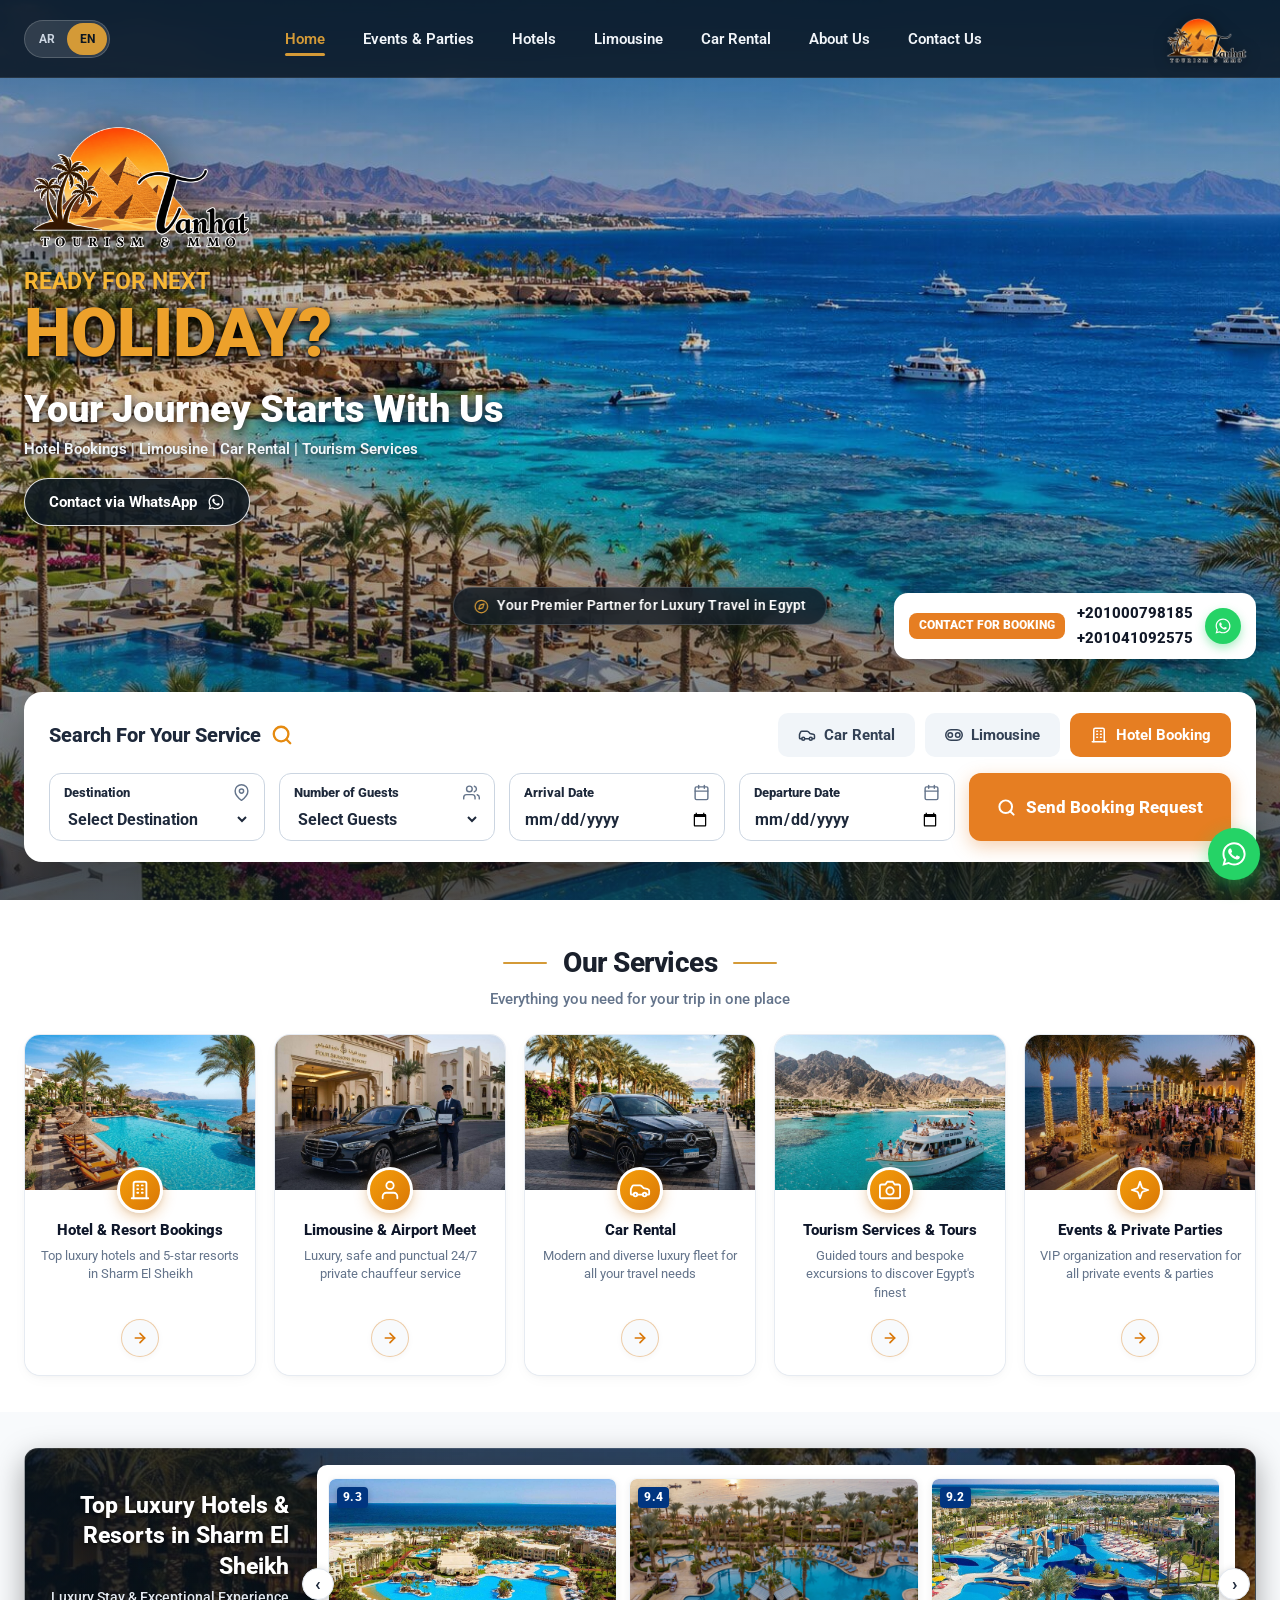
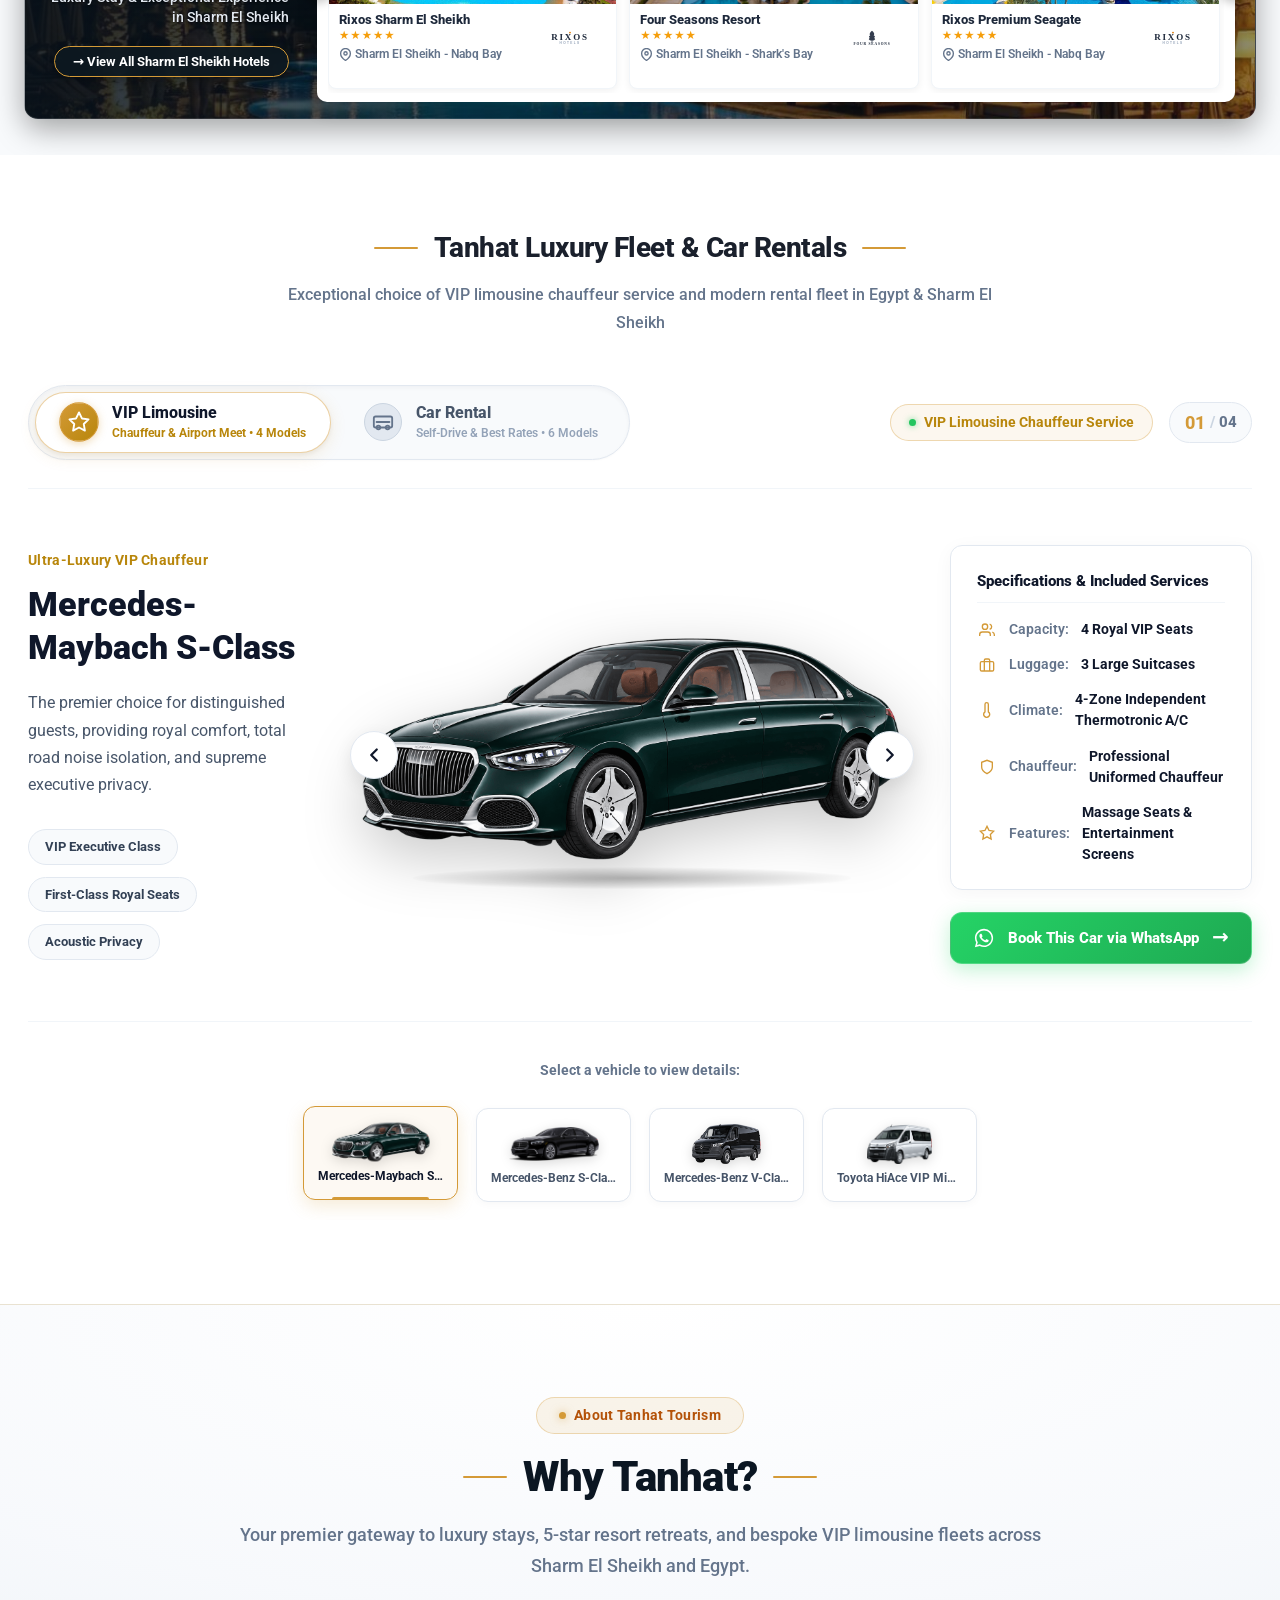
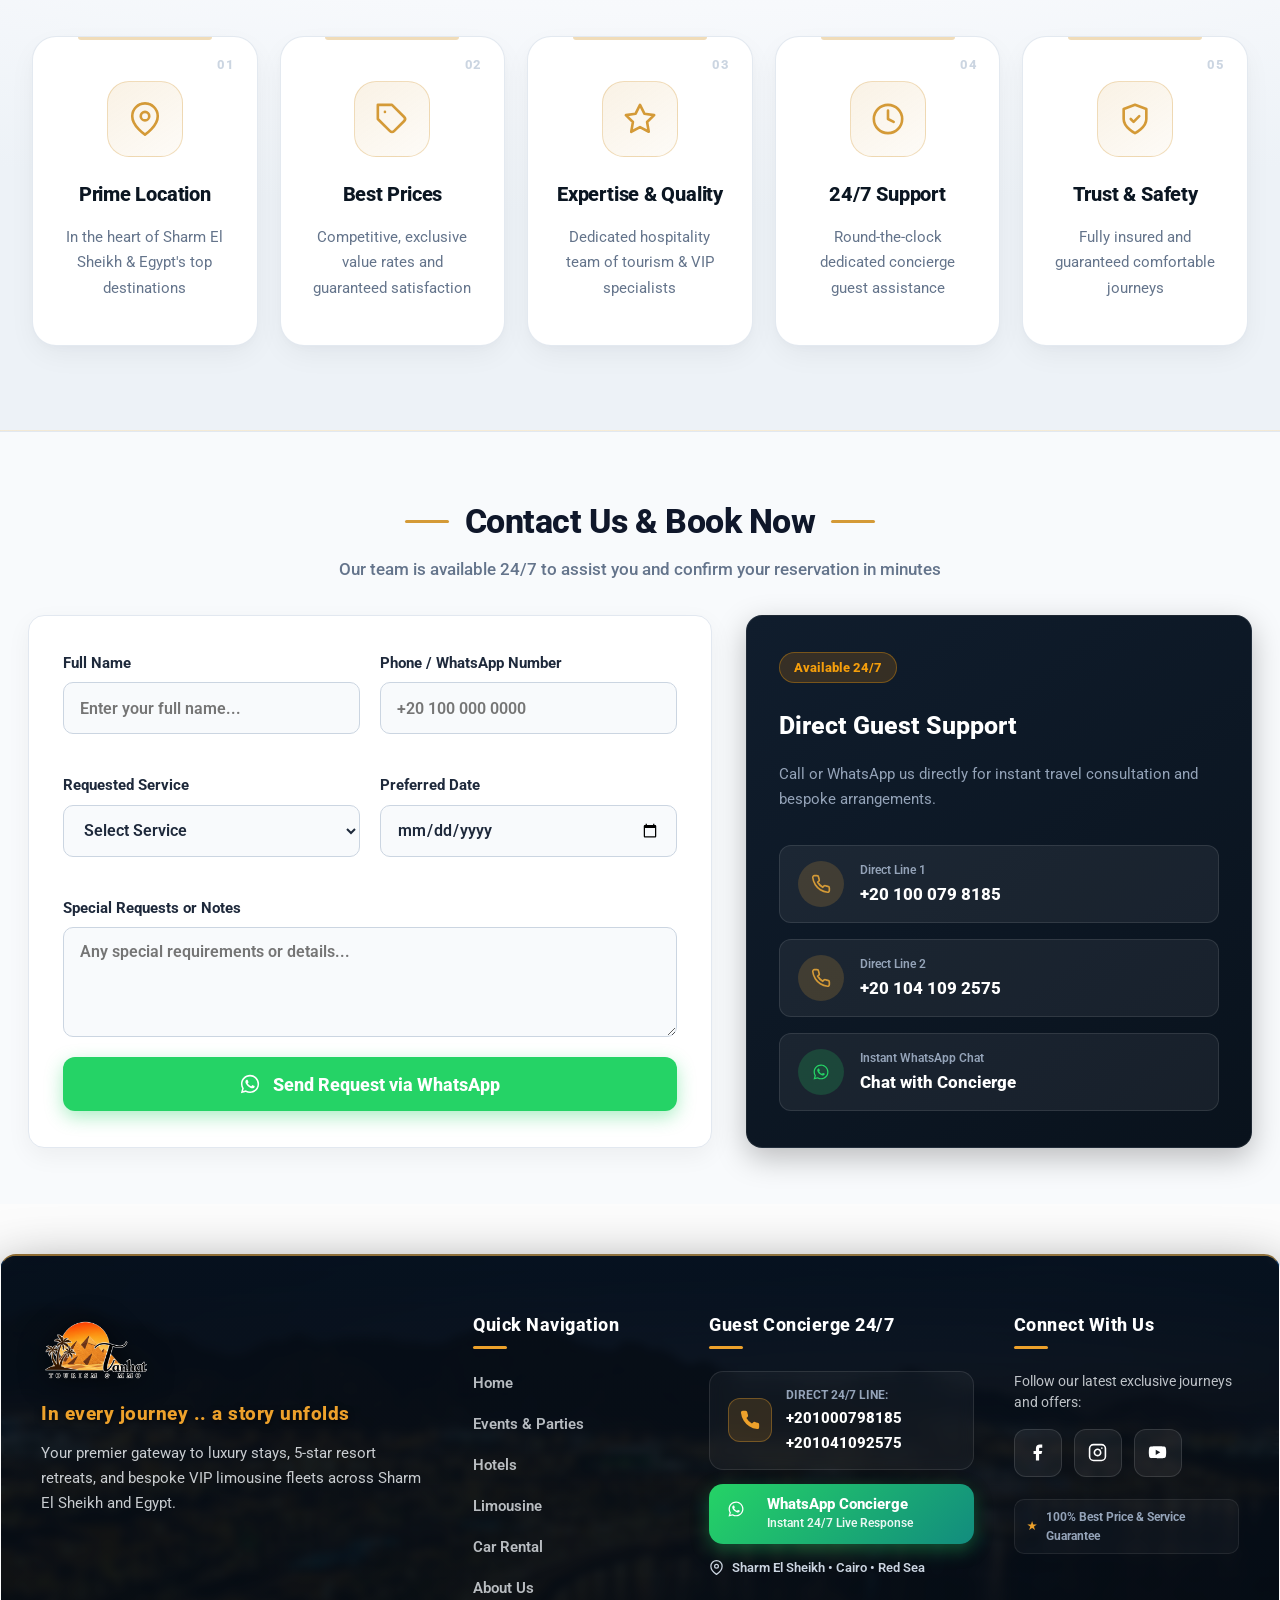
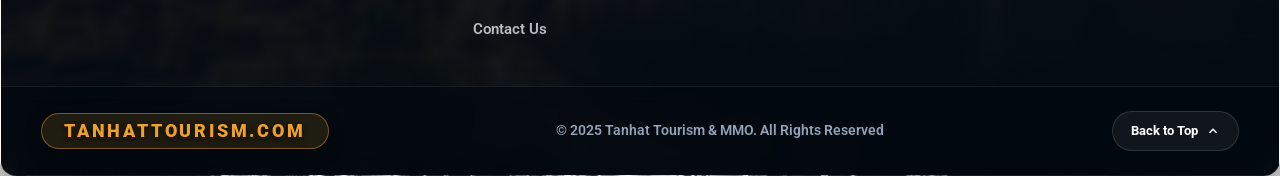
==== commit 55e095e3: "chore: remove all HTML comments from index.html and en/index.html" ====
--- a/en/index.html
+++ b/en/index.html
@@ -5,7 +5,6 @@
   <meta name="viewport" content="width=device-width, initial-scale=1.0">
   <meta http-equiv="X-UA-Compatible" content="IE=edge">
 
-  <!-- Primary SEO Meta Tags -->
   <title data-i18n="meta_title">Tanhat Tourism Egypt | Luxury 5-Star Hotel Booking, VIP Limousine & Car Rental</title>
   <meta name="description" content="Tanhat Tourism - Premier travel agency in Egypt & Sharm El Sheikh. 5-star luxury resort bookings, VIP airport limousine chauffeur, and premium car rental. 24/7 direct booking.">
   <meta name="keywords" content="Tanhat Tourism Egypt, Sharm El Sheikh luxury hotel booking, 5 star resorts Sharm El Sheikh, VIP airport transfer Sharm El Sheikh, Luxury car rental Sharm El Sheikh, Mercedes Maybach chauffeur Cairo Egypt, Rixos Sharm El Sheikh booking, Four Seasons Sharm El Sheikh, private excursions Egypt">
@@ -13,7 +12,6 @@
   <meta name="robots" content="index, follow, max-image-preview:large, max-snippet:-1, max-video-preview:-1">
   <meta name="theme-color" content="#0b1622">
 
-  <!-- Favicon & Mobile Icons -->
   <link rel="icon" type="image/x-icon" href="../favicon.ico">
   <link rel="icon" type="image/png" sizes="48x48" href="../assets/favicon-48x48.png">
   <link rel="icon" type="image/png" sizes="32x32" href="../assets/favicon-32x32.png">
@@ -21,7 +19,6 @@
   <link rel="apple-touch-icon" sizes="180x180" href="../assets/apple-touch-icon.png">
   <link rel="manifest" href="../site.webmanifest">
 
-  <!-- Open Graph / Facebook -->
   <meta property="og:type" content="website">
   <meta property="og:url" content="https://www.tanhattourism.com/en/">
   <meta property="og:title" content="Tanhat Tourism Egypt | Luxury 5-Star Hotel Booking, VIP Limousine & Car Rental">
@@ -34,28 +31,23 @@
   <meta property="og:locale:alternate" content="ar_EG">
   <meta property="og:site_name" content="Tanhat Tourism & MMO">
 
-  <!-- Twitter Card -->
   <meta name="twitter:card" content="summary_large_image">
   <meta name="twitter:url" content="https://www.tanhattourism.com/en/">
   <meta name="twitter:title" content="Tanhat Tourism Egypt | Luxury 5-Star Hotel Booking, VIP Limousine & Car Rental">
   <meta name="twitter:description" content="Tanhat Tourism - Premier travel agency in Egypt & Sharm El Sheikh. 5-star luxury resort bookings, VIP airport limousine chauffeur, and premium car rental.">
   <meta name="twitter:image" content="https://www.tanhattourism.com/assets/images/hero-bg.jpg">
 
-  <!-- Multilingual Alternates (Google Multi-regional & Multilingual Guidelines) -->
   <link rel="canonical" href="https://www.tanhattourism.com/en/">
   <link rel="alternate" hreflang="ar" href="https://www.tanhattourism.com/">
   <link rel="alternate" hreflang="en" href="https://www.tanhattourism.com/en/">
   <link rel="alternate" hreflang="x-default" href="https://www.tanhattourism.com/">
 
-  <!-- Google Fonts: Cairo for Arabic & Roboto for English -->
   <link rel="preconnect" href="https://fonts.googleapis.com">
   <link rel="preconnect" href="https://fonts.gstatic.com" crossorigin>
   <link href="https://fonts.googleapis.com/css2?family=Cairo:wght@400;500;600;700;800;900&family=Roboto:ital,wght@0,300;0,400;0,500;0,700;0,900;1,400;1,700&display=swap" rel="stylesheet">
 
-  <!-- Stylesheet -->
   <link rel="stylesheet" href="../css/style.css">
 
-  <!-- Comprehensive Schema.org JSON-LD Graph for Google Search SEO & Rich Snippets -->
   <script type="application/ld+json">
   {
   "@context": "https://schema.org",
@@ -247,19 +239,14 @@
 </head>
 <body>
 
-  <!-- ==========================================================================
-       Top Header & Navigation (Logo shrinks smoothly on scroll)
-       ========================================================================== -->
   <header class="site-header" id="siteHeader">
     <div class="header-container">
       
-      <!-- Language Switcher -->
       <div class="lang-switcher" aria-label="Language Selector">
         <button type="button" class="lang-btn" id="lang-ar" aria-label="اللغة العربية">AR</button>
         <button type="button" class="lang-btn active" id="lang-en" aria-label="English Language">EN</button>
       </div>
 
-      <!-- Navigation Links -->
       <nav class="site-nav" aria-label="Main Navigation">
         <ul class="nav-menu" id="navMenu">
           <li><a href="#hero" class="nav-link active" data-i18n="nav_home">Home</a></li>
@@ -272,44 +259,31 @@
         </ul>
       </nav>
 
-      <!-- Brand Logo (Shrinks smoothly upon scrolling down) -->
       <a href="#hero" class="header-brand" aria-label="Tanhat Tourism & MMO Home">
         <img src="../assets/logo-tanhat-light.png" alt="Tanhat Tourism & MMO Logo" class="header-logo-img" width="160" height="70">
       </a>
 
-      <!-- Mobile Menu Button -->
       <button class="mobile-menu-btn" id="mobileMenuBtn" aria-label="Toggle Navigation Menu">☰</button>
     </div>
   </header>
 
-  <!-- ==========================================================================
-       Main Presentation Container
-       ========================================================================== -->
   <main>
 
-    <!-- ==========================================================================
-         Section 1: Hero & Integrated Booking Bar (EXACT COPY-PASTE TO REFERENCE)
-         ========================================================================== -->
     <section class="hero-section" id="hero" aria-label="Hero Section">
       <div class="section-inner hero-inner">
 
-        <!-- Hero 3-Zone Interactive Row (LTR container for exact left/center/right placement) -->
         <div class="hero-layout-row">
           
-          <!-- LEFT / MAIN ZONE: Text & Action Buttons (Top Right in AR, Top Left in EN) -->
           <div class="hero-left-col hero-main-col">
-            <!-- Brand Anchor: Prominent Luxury Emblem -->
             <div class="hero-brand-emblem-wrap">
               <img src="../assets/logo-tanhat-light.png" alt="Tanhat Tourism Emblem" class="hero-emblem-img" width="240" height="160" loading="eager" decoding="async">
             </div>
 
-            <!-- Vacation Callout -->
             <div class="hero-holiday-wrap">
               <span class="hero-holiday-sub" data-i18n="hero_holiday_sub">READY FOR NEXT</span>
               <span class="hero-holiday-main" data-i18n="hero_holiday_main">HOLIDAY?</span>
             </div>
 
-            <!-- Core Value Proposition -->
             <h1 class="hero-title" data-i18n="hero_title">Your Journey Starts With Us</h1>
             <p class="hero-strip" data-i18n="hero_services_strip">Hotel Bookings | Limousine | Car Rental | Tourism Services</p>
             
@@ -324,7 +298,6 @@
             </div>
           </div>
 
-          <!-- CENTER ZONE: Refined Travel Tagline Badge -->
           <div class="hero-center-col">
             <div class="hero-speech-bubble hero-pill-badge" role="status" aria-label="Luxury Travel in Egypt">
               <span class="bubble-sparkle-icon badge-icon" aria-hidden="true">
@@ -337,7 +310,6 @@
             </div>
           </div>
 
-          <!-- RIGHT ZONE: Contact Badge Card with Direct WhatsApp -->
           <div class="hero-right-col">
             <div class="hero-contact-card">
               <div class="contact-card-badge" data-i18n="contact_booking_badge">CONTACT FOR BOOKING</div>
@@ -355,12 +327,10 @@
 
         </div>
 
-        <!-- Integrated Search / Booking Engine Bar (Exact copy-paste layout) -->
         <div class="hero-booking-container" id="booking-card">
           <form class="booking-card" id="heroBookingForm" action="https://wa.me/201000798185" method="GET" target="_blank" novalidate>
             <input type="hidden" name="text" id="heroWaText" value="">
             
-            <!-- Top Row: Tabs on Left, Title on Right in RTL -->
             <div class="booking-top-row">
               <div class="booking-tabs" role="tablist">
                 <button type="button" class="booking-tab-btn" data-tab="car" role="tab" aria-selected="false">
@@ -383,10 +353,8 @@
               </div>
             </div>
 
-            <!-- Bottom Row: 5 Fields from Right to Left (Submit on the Far Left) -->
             <div class="booking-fields-grid">
               
-              <!-- 1. Destination (Far Right in RTL) -->
               <div class="booking-field-card">
                 <div class="booking-field-head">
                   <span class="field-title" data-i18n="label_destination">Destination</span>
@@ -403,7 +371,6 @@
                 </select>
               </div>
 
-              <!-- 2. Number of Guests -->
               <div class="booking-field-card">
                 <div class="booking-field-head">
                   <span class="field-title" data-i18n="label_guests">Number of Guests</span>
@@ -418,7 +385,6 @@
                 </select>
               </div>
 
-              <!-- 3. Arrival Date -->
               <div class="booking-field-card">
                 <div class="booking-field-head">
                   <span class="field-title" data-i18n="label_arrival">Arrival Date</span>
@@ -427,7 +393,6 @@
                 <input type="date" id="bookArrival" class="field-input" required>
               </div>
 
-              <!-- 4. Departure Date -->
               <div class="booking-field-card">
                 <div class="booking-field-head">
                   <span class="field-title" data-i18n="label_departure">Departure Date</span>
@@ -436,7 +401,6 @@
                 <input type="date" id="bookDeparture" class="field-input" required>
               </div>
 
-              <!-- 5. Submit WhatsApp Booking Request (Far Left in RTL) -->
               <button type="submit" class="btn-submit-booking" id="btnSubmitBooking">
                 <svg width="18" height="18" viewBox="0 0 24 24" fill="none" stroke="currentColor" stroke-width="2.5" stroke-linecap="round" stroke-linejoin="round" aria-hidden="true"><circle cx="11" cy="11" r="8"></circle><line x1="21" y1="21" x2="16.65" y2="16.65"></line></svg>
                 <span data-i18n="btn_send_booking">Send Booking Request</span>
@@ -449,9 +413,6 @@
       </div>
     </section>
 
-    <!-- ==========================================================================
-         Section 2: Our Services (Compact & Modern)
-         ========================================================================== -->
     <section class="services-section" id="services" aria-label="Our Services Section">
       <div class="section-inner">
         
@@ -466,7 +427,6 @@
 
         <div class="services-grid" data-stagger="true">
           
-          <!-- Service 1: Hotels & Resorts -->
           <article class="service-card" data-animate="fade-up" data-wa-type="service" data-service-name="Hotel & Resort Bookings" role="button" tabindex="0" aria-label="Hotel & Resort Bookings">
             <div class="service-card-media">
               <div class="service-card-img-wrap">
@@ -486,7 +446,6 @@
             </div>
           </article>
 
-          <!-- Service 2: Limousine & Airport Transfer -->
           <article class="service-card" data-animate="fade-up" data-wa-type="service" data-service-name="Limousine & Airport Transfer" role="button" tabindex="0" aria-label="Limousine & Airport Transfer">
             <div class="service-card-media">
               <div class="service-card-img-wrap">
@@ -506,7 +465,6 @@
             </div>
           </article>
 
-          <!-- Service 3: Car Rental -->
           <article class="service-card" data-animate="fade-up" data-wa-type="service" data-service-name="Car Rental" role="button" tabindex="0" aria-label="Car Rental">
             <div class="service-card-media">
               <div class="service-card-img-wrap">
@@ -526,7 +484,6 @@
             </div>
           </article>
 
-          <!-- Service 4: Tourism Services & Excursions -->
           <article class="service-card" data-animate="fade-up" data-wa-type="service" data-service-name="Tourism Services & Excursions" role="button" tabindex="0" aria-label="Tourism Services & Excursions">
             <div class="service-card-media">
               <div class="service-card-img-wrap">
@@ -546,7 +503,6 @@
             </div>
           </article>
 
-          <!-- Service 5: Events & Parties -->
           <article class="service-card" data-animate="fade-up" data-wa-type="service" data-service-name="Events & Private Parties" role="button" tabindex="0" aria-label="Events & Private Parties">
             <div class="service-card-media">
               <div class="service-card-img-wrap">
@@ -571,29 +527,22 @@
       </div>
     </section>
 
-
-    <!-- ==========================================================================
-         Section 3: Best Hotels & Resorts (Compact & Modern)
-         ========================================================================== -->
     <section class="hotels-section" id="hotels" aria-label="Top Hotels Section">
       <div class="section-inner">
 
         <div class="hotels-layout" data-animate="fade-up">
           
-          <!-- Featured Panel (Matches image position) -->
           <aside class="hotels-featured-panel" data-animate="fade-right">
             <h2 class="hotels-panel-title" data-i18n="hotels_panel_title">Top Luxury Hotels & Resorts in Sharm El Sheikh</h2>
             <p class="hotels-panel-desc" data-i18n="hotels_panel_sub">Luxury Stay & Exceptional Experience in Sharm El Sheikh</p>
             <button type="button" class="btn-hotels-panel" id="btnOpenHotelsModal" data-i18n="hotels_panel_btn" aria-haspopup="dialog">View All Sharm El Sheikh Hotels →</button>
           </aside>
 
-          <!-- Interactive Carousel Slider -->
           <div class="hotels-carousel-wrapper">
             <button class="carousel-nav-btn prev-btn" id="hotelsPrevBtn" aria-label="Previous Hotel Resort">‹</button>
             
             <div class="hotels-carousel-track" id="hotelsCarouselTrack">
               
-              <!-- Hotel Card 1: Rixos Sharm El Sheikh -->
               <article class="hotel-card" data-animate="fade-up" role="button" tabindex="0" aria-label="Rixos Sharm El Sheikh">
                 <div class="hotel-card-media">
                   <img src="../assets/images/hotel-rixos-sharm.jpg" alt="Rixos Sharm El Sheikh Resort" class="hotel-card-img" width="300" height="150" loading="lazy">
@@ -614,7 +563,6 @@
                 </div>
               </article>
 
-              <!-- Hotel Card 2: Four Seasons Resort -->
               <article class="hotel-card" data-animate="fade-up" role="button" tabindex="0" aria-label="Four Seasons Resort Sharm El Sheikh">
                 <div class="hotel-card-media">
                   <img src="../assets/images/hotel-fourseasons.webp" alt="Four Seasons Resort Sharm El Sheikh" class="hotel-card-img" width="300" height="150" loading="lazy">
@@ -635,7 +583,6 @@
                 </div>
               </article>
 
-              <!-- Hotel Card 3: Rixos Premium Seagate -->
               <article class="hotel-card" data-animate="fade-up" role="button" tabindex="0" aria-label="Rixos Premium Seagate">
                 <div class="hotel-card-media">
                   <img src="../assets/images/hotel-rixos-seagate.jpg" alt="Rixos Premium Seagate" class="hotel-card-img" width="300" height="150" loading="lazy">
@@ -656,7 +603,6 @@
                 </div>
               </article>
 
-              <!-- Hotel Card 4: Steigenberger Alcazar -->
               <article class="hotel-card" data-animate="fade-up" role="button" tabindex="0" aria-label="Steigenberger Alcazar">
                 <div class="hotel-card-media">
                   <img src="../assets/images/hotel-steigenberger-alcazar.jpg" alt="Steigenberger Alcazar Sharm" class="hotel-card-img" width="300" height="150" loading="lazy">
@@ -677,7 +623,6 @@
                 </div>
               </article>
 
-              <!-- Hotel Card 5: White Hills Resort -->
               <article class="hotel-card" data-animate="fade-up" role="button" tabindex="0" aria-label="White Hills Resort">
                 <div class="hotel-card-media">
                   <img src="../assets/images/hotel-whitehills.jpg" alt="White Hills Resort Sharm El Sheikh" class="hotel-card-img" width="300" height="150" loading="lazy">
@@ -698,7 +643,6 @@
                 </div>
               </article>
 
-              <!-- Hotel Card 6: SUNRISE Montemare Resort -->
               <article class="hotel-card" data-animate="fade-up" role="button" tabindex="0" aria-label="Sunrise Montemare Resort">
                 <div class="hotel-card-media">
                   <img src="../assets/images/hotel-sunrise-montemare.avif" alt="Sunrise Montemare Resort" class="hotel-card-img" width="300" height="150" loading="lazy">
@@ -719,7 +663,6 @@
                 </div>
               </article>
 
-              <!-- Hotel Card 7: Meraki Resort -->
               <article class="hotel-card" data-animate="fade-up" role="button" tabindex="0" aria-label="Meraki Resort Sharm El Sheikh">
                 <div class="hotel-card-media">
                   <img src="../assets/images/hotel-meraki-sharm.jpg" alt="Meraki Resort Sharm El Sheikh" class="hotel-card-img" width="300" height="150" loading="lazy">
@@ -750,14 +693,9 @@
       </div>
     </section>
 
-
-    <!-- ==========================================================================
-         Section 4: Luxury Fleet & Car Rental Interactive Showcase
-         ========================================================================== -->
     <section class="fleet-section" id="limousine" aria-label="Luxury Fleet and Car Rental Showcase">
       <div class="section-inner">
 
-        <!-- Section Header -->
         <div class="section-header" data-animate="fade-up">
           <div class="decor-title-row">
             <span class="decor-line"></span>
@@ -767,13 +705,10 @@
           <p class="fleet-subtitle" data-i18n="fleet_subtitle">Exceptional choice of VIP limousine chauffeur service and modern rental fleet in Egypt & Sharm El Sheikh</p>
         </div>
 
-        <!-- The Main Showcase (Clean, Minimalist Full-Width Luxury Stage) -->
         <article class="fleet-showcase-card" id="fleetShowcaseCard" data-animate="fade-up" aria-label="Active Vehicle Showcase">
           
-          <!-- Connected Header: Category Segmented Switcher & Live Meta -->
           <div class="fleet-connected-header">
             
-            <!-- 2 Modern Connected Tabs (Segmented Luxury Switcher) -->
             <div class="fleet-category-nav" role="tablist" aria-label="Car Categories">
               <button type="button" class="fleet-cat-btn active" id="fleetTabLimo" role="tab" aria-selected="true" aria-controls="fleetShowcaseCard" data-category="limousine">
                 <div class="fleet-cat-icon" aria-hidden="true">
@@ -803,7 +738,6 @@
               </button>
             </div>
 
-            <!-- Top Bar: Category Pill & Counter -->
             <div class="fleet-stage-topbar">
               <div class="fleet-active-badge" id="fleetActiveBadge">
                 <span class="status-dot"></span>
@@ -818,10 +752,8 @@
 
           </div>
 
-          <!-- 3-Zone Display Row -->
           <div class="fleet-stage-grid">
             
-            <!-- Zone 1: Right in RTL, Left in LTR (Car Details & Highlight Tags) -->
             <div class="fleet-col-info" id="fleetColInfo">
               <span class="fleet-car-class" id="fleetCarClass">Ultra-Luxury VIP Chauffeur</span>
               <h3 class="fleet-car-name" id="fleetCarName">Mercedes-Maybach S-Class</h3>
@@ -834,11 +766,9 @@
               </div>
             </div>
 
-            <!-- Zone 2: Middle (3D Driving Visual Stage with ample room) -->
             <div class="fleet-col-visual" id="fleetColVisual">
               
               <div class="fleet-car-perspective" id="fleetPerspectiveBox">
-                <!-- 3D Car Canvas Wrapper -->
                 <div class="fleet-car-canvas" id="fleetCarCanvas">
                   <img src="../assets/images/cars/limousine/mercedes-maybach.png" 
                        alt="Mercedes-Maybach S-Class" 
@@ -847,11 +777,9 @@
                        loading="eager" 
                        decoding="async">
                 </div>
-                <!-- Dynamic Ground Shadow -->
                 <div class="fleet-car-ground-shadow" id="fleetCarShadow"></div>
               </div>
 
-              <!-- Prev / Next Interactive Arrow Buttons -->
               <div class="fleet-stage-arrows" aria-label="Car Navigation Controls">
                 <button type="button" class="fleet-arrow-btn fleet-prev" id="fleetPrevBtn" aria-label="Previous Car">
                   <svg width="22" height="22" viewBox="0 0 24 24" fill="none" stroke="currentColor" stroke-width="2.5" stroke-linecap="round" stroke-linejoin="round">
@@ -867,7 +795,6 @@
 
             </div>
 
-            <!-- Zone 3: Left in RTL, Right in LTR (Specifications & WhatsApp Booking Button) -->
             <div class="fleet-col-specs" id="fleetColSpecs">
               <div class="fleet-specs-box">
                 <div class="fleet-specs-title" data-i18n="fleet_specs_heading">Specifications & Included Services</div>
@@ -910,7 +837,6 @@
                 </ul>
               </div>
 
-              <!-- Cool WhatsApp Booking Action Button -->
               <a href="https://wa.me/201000798185" class="fleet-btn-wa" id="fleetWaBtn" target="_blank" rel="noopener noreferrer" aria-label="Book Car via WhatsApp">
                 <span class="fleet-btn-wa-icon" aria-hidden="true">
                   <svg class="wa-icon-svg" viewBox="0 0 24 24">
@@ -925,13 +851,11 @@
 
           </div>
 
-          <!-- Zone 4: Gallery-style bottom selector (Centered, Bigger & Easy to Tap) -->
           <div class="fleet-bottom-gallery">
             <div class="fleet-gallery-header">
               <span class="fleet-gallery-label" data-i18n="fleet_gallery_hint">Select a vehicle to view details:</span>
             </div>
             <div class="fleet-gallery-track" id="fleetGalleryTrack" role="tablist" aria-label="Fleet Car Previews">
-              <!-- Dynamically rendered thumbnail buttons by app.js -->
             </div>
           </div>
 
@@ -940,14 +864,9 @@
       </div>
     </section>
 
-
-    <!-- ==========================================================================
-         Section 5: About Us & Why Tanhat? (Expansive, Elegant & Panoramic Luxury)
-         ========================================================================== -->
     <section class="why-section" id="about" aria-label="About Tanhat and Why Choose Us">
       <div class="section-inner why-inner">
         
-        <!-- About Us & Why Tanhat Header -->
         <div class="section-header" data-animate="fade-up">
           <div class="why-badge-wrap">
             <span class="why-badge">
@@ -963,10 +882,8 @@
           <p class="section-subtitle why-subtitle" data-i18n="why_subtitle">Your premier gateway to luxury stays, 5-star resort retreats, and bespoke VIP limousine fleets across Sharm El Sheikh and Egypt.</p>
         </div>
 
-        <!-- Why Tanhat 5 Value Pillars (Large, Statuesque & Panoramic) -->
         <div class="why-features-strip" data-stagger="true">
           
-          <!-- Pillar 1 -->
           <article class="why-card" data-animate="fade-up">
             <span class="why-card-step" aria-hidden="true">01</span>
             <div class="why-icon-box" aria-hidden="true">
@@ -976,7 +893,6 @@
             <p class="why-card-desc" data-i18n="why1_desc">In the heart of Sharm El Sheikh & Egypt's top destinations</p>
           </article>
 
-          <!-- Pillar 2 -->
           <article class="why-card" data-animate="fade-up">
             <span class="why-card-step" aria-hidden="true">02</span>
             <div class="why-icon-box" aria-hidden="true">
@@ -986,7 +902,6 @@
             <p class="why-card-desc" data-i18n="why2_desc">Competitive, exclusive value rates and guaranteed satisfaction</p>
           </article>
 
-          <!-- Pillar 3 -->
           <article class="why-card" data-animate="fade-up">
             <span class="why-card-step" aria-hidden="true">03</span>
             <div class="why-icon-box" aria-hidden="true">
@@ -996,7 +911,6 @@
             <p class="why-card-desc" data-i18n="why3_desc">Dedicated hospitality team of tourism & VIP specialists</p>
           </article>
 
-          <!-- Pillar 4 -->
           <article class="why-card" data-animate="fade-up">
             <span class="why-card-step" aria-hidden="true">04</span>
             <div class="why-icon-box" aria-hidden="true">
@@ -1006,7 +920,6 @@
             <p class="why-card-desc" data-i18n="why4_desc">Round-the-clock dedicated concierge guest assistance</p>
           </article>
 
-          <!-- Pillar 5 -->
           <article class="why-card" data-animate="fade-up">
             <span class="why-card-step" aria-hidden="true">05</span>
             <div class="why-icon-box" aria-hidden="true">
@@ -1021,9 +934,6 @@
       </div>
     </section>
 
-    <!-- ==========================================================================
-         Section 6: Contact Us & Quick Booking Section (Modern & Direct to WhatsApp)
-         ========================================================================== -->
     <section class="contact-section" id="contact-booking" aria-label="Contact and Booking">
       <div class="section-inner contact-inner">
         
@@ -1038,7 +948,6 @@
 
         <div class="contact-grid">
           
-          <!-- Contact Form Container -->
           <div class="contact-form-card" data-animate="fade-up">
             <form id="contactBookingForm" action="https://wa.me/201000798185" method="GET" target="_blank" novalidate>
               <input type="hidden" name="text" id="contactWaText" value="">
@@ -1085,7 +994,6 @@
             </form>
           </div>
 
-          <!-- Direct Info Column -->
           <div class="contact-info-panel" data-animate="fade-up">
             <div class="contact-info-card">
               <span class="contact-badge-chip" data-i18n="contact_badge_247">Available 24/7</span>
@@ -1134,17 +1042,12 @@
       </div>
     </section>
 
-    <!-- ==========================================================================
-         Section 7: Grand Luxury Footer (Much Bigger & Cooler with Night Bay Panorama)
-         ========================================================================== -->
     <footer class="site-footer" id="contact">
       <div class="footer-overlay-gradient"></div>
       
-      <!-- Top Tier: Expansive Luxury Grid -->
       <div class="footer-container">
         <div class="footer-grid" data-stagger="true">
           
-          <!-- Column 1: Brand Authority & License -->
           <div class="footer-col footer-col-brand" data-animate="fade-up">
             <a href="#hero" class="footer-logo-wrap" aria-label="Tanhat Tourism & MMO Home">
               <img src="../assets/logo-tanhat-light.png" alt="Tanhat Tourism & MMO" class="footer-logo-img" width="180" height="70">
@@ -1153,7 +1056,6 @@
             <p class="footer-desc" data-i18n="footer_about_text">Your premier gateway to luxury stays, 5-star resort retreats, and bespoke VIP limousine fleets across Sharm El Sheikh and Egypt.</p>
           </div>
 
-          <!-- Column 2: Quick Links -->
           <div class="footer-col footer-col-nav" data-animate="fade-up">
             <h4 class="footer-col-heading" data-i18n="footer_col_links">Quick Navigation</h4>
             <ul class="footer-nav-list">
@@ -1167,7 +1069,6 @@
             </ul>
           </div>
 
-          <!-- Column 3: 24/7 Concierge & Phone Access -->
           <div class="footer-col footer-col-contact" data-animate="fade-up">
             <h4 class="footer-col-heading" data-i18n="footer_col_contact">Guest Concierge 24/7</h4>
             
@@ -1186,7 +1087,6 @@
               </div>
             </div>
 
-            <!-- Instant WhatsApp Concierge Button -->
             <a href="https://wa.me/201000798185" class="footer-wa-vip-btn" target="_blank" rel="noopener noreferrer" data-wa-type="general" aria-label="WhatsApp Concierge">
               <div class="footer-wa-icon-box">
                 <svg class="wa-icon-svg" viewBox="0 0 24 24" aria-hidden="true">
@@ -1199,7 +1099,6 @@
               </div>
             </a>
 
-            <!-- Locations -->
             <div class="footer-location-pill">
               <svg width="15" height="15" viewBox="0 0 24 24" fill="none" stroke="currentColor" stroke-width="2" aria-hidden="true">
                 <path d="M21 10c0 7-9 13-9 13s-9-6-9-13a9 9 0 0 1 18 0z"></path>
@@ -1209,7 +1108,6 @@
             </div>
           </div>
 
-          <!-- Column 4: Social & Online Experience -->
           <div class="footer-col footer-col-social" data-animate="fade-up">
             <h4 class="footer-col-heading" data-i18n="footer_connect">Connect With Us</h4>
             <p class="footer-social-desc" data-i18n="footer_social_desc">Follow our latest exclusive journeys and offers:</p>
@@ -1243,7 +1141,6 @@
         </div>
       </div>
 
-      <!-- Bottom Bar: Grand Prestigious Domain & Copyright Bar -->
       <div class="footer-bottom-bar">
         <div class="footer-container footer-bottom-inner">
           <div class="footer-domain-badge">
@@ -1262,9 +1159,6 @@
 
   </main>
 
-  <!-- ==========================================================================
-       Modern All Hotels & Resorts Detailed Pop-up Modal (dialog)
-       ========================================================================== -->
   <dialog id="allHotelsModal" class="hotels-modal" aria-labelledby="hotelsModalTitle">
     <div class="modal-dialog-content">
       
@@ -1276,7 +1170,6 @@
         <button type="button" class="modal-close-btn" id="btnCloseHotelsModal" aria-label="Close Modal">✕</button>
       </header>
 
-      <!-- Filter Tabs: Exclusively Sharm El Sheikh Areas & Categories -->
       <div class="modal-filters-row" role="tablist">
         <button type="button" class="modal-filter-btn active" data-filter="all" data-i18n="modal_filter_all">All</button>
         <button type="button" class="modal-filter-btn" data-filter="nabq" data-i18n="modal_filter_nabq">Nabq Bay</button>
@@ -1285,10 +1178,8 @@
         <button type="button" class="modal-filter-btn" data-filter="adults" data-i18n="modal_filter_adults">Adults Only</button>
       </div>
 
-      <!-- Hotels Grid: All 7 Available Luxury Sharm El Sheikh Resorts -->
       <div class="modal-hotels-grid" id="modalHotelsGrid">
         
-        <!-- Hotel 1: Rixos Sharm (Adults Only 18+) -->
         <article class="modal-hotel-card" data-category="nabq adults">
           <div class="modal-hotel-media">
             <img src="../assets/images/hotel-rixos-sharm.jpg" alt="Rixos Sharm El Sheikh" width="400" height="220" loading="lazy">
@@ -1320,7 +1211,6 @@
           </div>
         </article>
 
-        <!-- Hotel 2: Four Seasons Resort Sharm El Sheikh -->
         <article class="modal-hotel-card" data-category="sharks-bay luxury">
           <div class="modal-hotel-media">
             <img src="../assets/images/hotel-fourseasons.webp" alt="Four Seasons Resort Sharm El Sheikh" width="400" height="220" loading="lazy">
@@ -1352,7 +1242,6 @@
           </div>
         </article>
 
-        <!-- Hotel 3: Rixos Premium Seagate -->
         <article class="modal-hotel-card" data-category="nabq family">
           <div class="modal-hotel-media">
             <img src="../assets/images/hotel-rixos-seagate.jpg" alt="Rixos Premium Seagate" width="400" height="220" loading="lazy">
@@ -1384,7 +1273,6 @@
           </div>
         </article>
 
-        <!-- Hotel 4: Steigenberger Alcazar Sharm El Sheikh -->
         <article class="modal-hotel-card" data-category="nabq luxury">
           <div class="modal-hotel-media">
             <img src="../assets/images/hotel-steigenberger-alcazar.jpg" alt="Steigenberger Alcazar Sharm" width="400" height="220" loading="lazy">
@@ -1416,7 +1304,6 @@
           </div>
         </article>
 
-        <!-- Hotel 5: White Hills Resort Sharm El Sheikh -->
         <article class="modal-hotel-card" data-category="sharks-bay modern">
           <div class="modal-hotel-media">
             <img src="../assets/images/hotel-whitehills.jpg" alt="White Hills Resort" width="400" height="220" loading="lazy">
@@ -1448,7 +1335,6 @@
           </div>
         </article>
 
-        <!-- Hotel 6: SUNRISE Montemare Resort - Grand Select -->
         <article class="modal-hotel-card" data-category="hadaba adults">
           <div class="modal-hotel-media">
             <img src="../assets/images/hotel-sunrise-montemare.avif" alt="Sunrise Montemare Resort" width="400" height="220" loading="lazy">
@@ -1480,7 +1366,6 @@
           </div>
         </article>
 
-        <!-- Hotel 7: Meraki Resort Sharm El Sheikh (Adults Only 16+) -->
         <article class="modal-hotel-card" data-category="sharks-bay adults">
           <div class="modal-hotel-media">
             <img src="../assets/images/hotel-meraki-sharm.jpg" alt="Meraki Resort Sharm El Sheikh" width="400" height="220" loading="lazy">
@@ -1517,16 +1402,12 @@
     </div>
   </dialog>
 
-  <!-- ==========================================================================
-       Floating Instant WhatsApp Messenger Button
-       ========================================================================== -->
   <a href="https://wa.me/201000798185" class="floating-whatsapp" target="_blank" rel="noopener noreferrer" data-wa-type="general" aria-label="Chat on WhatsApp">
     <svg viewBox="0 0 24 24" aria-hidden="true">
       <path d="M12.04 2c-5.46 0-9.91 4.45-9.91 9.91 0 1.75.46 3.45 1.32 4.95L2.05 22l5.25-1.38c1.45.79 3.08 1.21 4.74 1.21 5.46 0 9.91-4.45 9.91-9.91 0-2.65-1.03-5.14-2.9-7.01A9.816 9.816 0 0 0 12.04 2zM12.05 20.2c-1.48 0-2.93-.4-4.2-1.15l-.3-.18-3.12.82.83-3.04-.2-.31a8.264 8.264 0 0 1-1.26-4.38c0-4.54 3.7-8.24 8.24-8.24 2.2 0 4.27.86 5.82 2.42a8.18 8.18 0 0 1 2.41 5.83c.02 4.54-3.68 8.23-8.22 8.23zm4.52-6.16c-.25-.12-1.47-.72-1.7-.81-.23-.08-.39-.12-.56.12-.17.25-.64.81-.79.97-.14.17-.29.19-.54.06-.25-.12-1.05-.39-1.99-1.23-.74-.66-1.23-1.47-1.38-1.72-.14-.25-.02-.38.11-.5.11-.11.25-.29.37-.43.12-.14.17-.25.25-.41.08-.17.04-.31-.02-.43s-.56-1.34-.76-1.84c-.2-.48-.41-.42-.56-.43h-.48c-.17 0-.43.06-.66.31-.22.25-.86.84-.86 2.05s.88 2.38 1 2.55c.12.17 1.73 2.64 4.2 3.7.59.25 1.05.4 1.41.51.59.19 1.13.16 1.56.1.48-.07 1.47-.6 1.68-1.18.21-.58.21-1.07.15-1.18-.07-.12-.23-.19-.48-.31z"/>
     </svg>
   </a>
 
-  <!-- Scripts -->
   <script src="../js/translations.js"></script>
   <script src="../js/app.js"></script>
 </body>
--- a/css/style.css
+++ b/css/style.css
@@ -310,8 +310,10 @@
   outline-offset: 4px;
 }
 
-.header-brand:hover {
-  transform: translateY(-1px);
+@media (min-width: 769px) {
+  .header-brand:hover {
+    transform: translateY(-1px);
+  }
 }
 
 .header-brand picture {
@@ -1776,6 +1778,15 @@
   transition: all var(--transition-fast);
 }
 
+.fleet-arrow-btn svg {
+  transition: transform var(--transition-fast);
+}
+
+/* In RTL, flip arrow SVGs so left button points Left (<) and right button points Right (>) */
+html[dir="rtl"] .fleet-arrow-btn svg {
+  transform: rotate(180deg);
+}
+
 .fleet-arrow-btn:hover {
   background: var(--color-primary-gold);
   color: #0b1622;
@@ -2164,167 +2175,7 @@
 
 @media (max-width: 768px) {
   .fleet-section {
-    padding: 44px 18px 52px 18px;
-  }
-
-  .fleet-subtitle {
-    font-size: 0.94rem;
-    margin-bottom: 30px;
-  }
-
-  .fleet-connected-header {
-    margin-bottom: 32px;
-    padding-bottom: 20px;
-    width: 100%;
-    gap: 16px;
-  }
-
-  .fleet-category-nav {
-    width: 100%;
-    max-width: 460px;
-    display: grid;
-    grid-template-columns: 1fr 1fr;
-    gap: 6px;
-    padding: 5px;
-    border-radius: 999px;
-  }
-
-  .fleet-cat-btn {
-    min-height: 48px;
-    padding: 8px 12px;
-    gap: 8px;
-    border-radius: 999px;
-    justify-content: center;
-  }
-
-  .fleet-cat-icon {
-    width: 32px;
-    height: 32px;
-  }
-
-  .fleet-cat-title {
-    font-size: 0.92rem;
-  }
-
-  .fleet-cat-badge {
-    display: none;
-  }
-
-  .fleet-stage-topbar {
-    width: 100%;
-    max-width: 460px;
-    margin: 0 auto;
-    justify-content: space-between;
-  }
-
-  .fleet-active-badge {
-    font-size: 0.8rem;
-    padding: 5px 12px;
-  }
-
-  .fleet-counter {
-    font-size: 0.88rem;
-    padding: 5px 12px;
-  }
-
-  .fleet-stage-grid {
-    gap: 28px;
-    margin-bottom: 36px;
-  }
-
-  .fleet-car-name {
-    font-size: 1.65rem;
-    margin-bottom: 12px;
-  }
-
-  .fleet-car-desc {
-    font-size: 0.9rem;
-    line-height: 1.65;
-    margin-bottom: 18px;
-  }
-
-  .fleet-tags-list {
-    gap: 8px;
-  }
-
-  .fleet-tag-pill {
-    font-size: 0.78rem;
-    padding: 5px 12px;
-  }
-
-  .fleet-car-perspective {
-    min-height: 230px;
-  }
-
-  .fleet-car-canvas {
-    height: 220px;
-    max-width: 440px;
-  }
-
-  .fleet-main-car-img {
-    max-height: 205px;
-  }
-
-  .fleet-stage-arrows {
-    max-width: 480px;
-  }
-
-  .fleet-arrow-btn {
-    width: 44px;
-    height: 44px;
-  }
-
-  .fleet-specs-box {
-    max-width: 460px;
-    padding: 18px 20px;
-  }
-
-  .fleet-specs-list {
-    grid-template-columns: 1fr;
-    gap: 12px;
-  }
-
-  .fleet-btn-wa {
-    max-width: 460px;
-    min-height: 50px;
-    font-size: 0.92rem;
-  }
-
-  .fleet-bottom-gallery {
-    margin-top: 40px;
-    padding-top: 24px;
-  }
-
-  .fleet-gallery-label {
-    font-size: 0.84rem;
-    margin-bottom: 14px;
-  }
-
-  .fleet-gallery-track {
-    gap: 12px;
-    padding: 6px 14px 14px 14px;
-  }
-
-  .fleet-thumb-card {
-    flex: 0 0 130px;
-    min-width: 130px;
-    min-height: 82px;
-    padding: 10px 10px;
-  }
-
-  .fleet-thumb-img {
-    width: 80px;
-    height: 35px;
-  }
-
-  .fleet-thumb-title {
-    font-size: 0.74rem;
-  }
-}
-
-@media (max-width: 480px) {
-  .fleet-section {
-    padding: 36px 14px 44px 14px;
+    padding: 36px 16px 42px 16px;
   }
 
   .fleet-subtitle {
@@ -2333,18 +2184,28 @@
   }
 
   .fleet-connected-header {
-    margin-bottom: 26px;
+    margin-bottom: 24px;
     padding-bottom: 16px;
+    width: 100%;
+    gap: 14px;
   }
 
   .fleet-category-nav {
-    max-width: 100%;
+    width: 100%;
+    max-width: 380px;
+    display: grid;
+    grid-template-columns: 1fr 1fr;
+    gap: 5px;
+    padding: 4px;
+    border-radius: 999px;
   }
 
   .fleet-cat-btn {
-    min-height: 48px;
+    min-height: 44px;
     padding: 6px 10px;
     gap: 6px;
+    border-radius: 999px;
+    justify-content: center;
   }
 
   .fleet-cat-icon {
@@ -2353,12 +2214,23 @@
   }
 
   .fleet-cat-icon svg {
-    width: 16px;
-    height: 16px;
+    width: 15px;
+    height: 15px;
   }
 
   .fleet-cat-title {
     font-size: 0.86rem;
+  }
+
+  .fleet-cat-badge {
+    display: none;
+  }
+
+  .fleet-stage-topbar {
+    width: 100%;
+    max-width: 380px;
+    margin: 0 auto;
+    justify-content: space-between;
   }
 
   .fleet-active-badge {
@@ -2367,24 +2239,34 @@
   }
 
   .fleet-counter {
-    font-size: 0.82rem;
+    font-size: 0.8rem;
     padding: 4px 10px;
+  }
+
+  .fleet-stage-grid {
+    gap: 20px;
+    margin-bottom: 26px;
   }
 
   .fleet-car-class {
     font-size: 0.8rem;
-    margin-bottom: 6px;
+    margin-bottom: 4px;
   }
 
   .fleet-car-name {
-    font-size: 1.4rem;
-    margin-bottom: 10px;
+    font-size: 1.45rem;
+    margin-bottom: 8px;
   }
 
   .fleet-car-desc {
-    font-size: 0.85rem;
-    line-height: 1.6;
+    font-size: 0.84rem;
+    line-height: 1.55;
     margin-bottom: 14px;
+    max-width: 440px;
+  }
+
+  .fleet-tags-list {
+    gap: 6px;
   }
 
   .fleet-tag-pill {
@@ -2397,16 +2279,16 @@
   }
 
   .fleet-car-canvas {
-    height: 170px;
-    max-width: 330px;
+    height: 165px;
+    max-width: 340px;
   }
 
   .fleet-main-car-img {
-    max-height: 160px;
+    max-height: 155px;
   }
 
   .fleet-stage-arrows {
-    max-width: 350px;
+    max-width: 380px;
   }
 
   .fleet-arrow-btn {
@@ -2420,19 +2302,20 @@
   }
 
   .fleet-specs-box {
-    padding: 16px 14px;
-    border-radius: var(--radius-sm);
-    margin-bottom: 16px;
+    max-width: 420px;
+    padding: 14px 16px;
+    margin-bottom: 12px;
   }
 
   .fleet-specs-title {
-    font-size: 0.84rem;
-    margin-bottom: 12px;
-    padding-bottom: 8px;
+    font-size: 0.82rem;
+    margin-bottom: 10px;
+    padding-bottom: 6px;
   }
 
   .fleet-specs-list {
-    gap: 10px;
+    grid-template-columns: 1fr;
+    gap: 8px;
   }
 
   .fleet-spec-item {
@@ -2440,75 +2323,143 @@
     gap: 8px;
   }
 
-  .fleet-spec-icon {
-    width: 16px;
-  }
-
-  .fleet-spec-icon svg {
-    width: 14px;
-    height: 14px;
-  }
-
   .fleet-btn-wa {
-    min-height: 48px;
+    max-width: 420px;
+    min-height: 46px;
     padding: 10px 16px;
-    font-size: 0.88rem;
-    border-radius: var(--radius-sm);
+    font-size: 0.86rem;
   }
 
   .fleet-bottom-gallery {
-    margin-top: 32px;
-    padding-top: 20px;
+    margin-top: 26px;
+    padding-top: 18px;
   }
 
   .fleet-gallery-label {
     font-size: 0.8rem;
-    margin-bottom: 12px;
+    margin-bottom: 10px;
   }
 
   .fleet-gallery-track {
     gap: 10px;
-    padding: 4px 10px 12px 10px;
+    padding: 4px 10px 10px 10px;
   }
 
   .fleet-thumb-card {
-    flex: 0 0 115px;
-    min-width: 115px;
-    min-height: 74px;
+    flex: 0 0 110px;
+    min-width: 110px;
+    min-height: 70px;
     padding: 8px 6px;
-    border-radius: var(--radius-sm);
+    border-radius: 8px;
   }
 
   .fleet-thumb-img {
-    width: 70px;
-    height: 30px;
+    width: 68px;
+    height: 28px;
   }
 
   .fleet-thumb-title {
-    font-size: 0.7rem;
-  }
-}
-
-@media (max-width: 360px) {
+    font-size: 0.68rem;
+  }
+}
+
+@media (max-width: 480px) {
+  .fleet-section {
+    padding: 28px 12px 34px 12px;
+  }
+
+  .fleet-subtitle {
+    font-size: 0.8rem;
+    margin-bottom: 16px;
+  }
+
+  .fleet-connected-header {
+    margin-bottom: 18px;
+    padding-bottom: 12px;
+    gap: 10px;
+  }
+
+  .fleet-category-nav {
+    max-width: 320px;
+    padding: 3px;
+    gap: 4px;
+  }
+
+  .fleet-cat-btn {
+    min-height: 40px;
+    padding: 4px 8px;
+    gap: 5px;
+  }
+
+  .fleet-cat-icon {
+    width: 24px;
+    height: 24px;
+  }
+
+  .fleet-cat-icon svg {
+    width: 13px;
+    height: 13px;
+  }
+
   .fleet-cat-title {
-    font-size: 0.8rem;
+    font-size: 0.78rem;
+  }
+
+  .fleet-stage-topbar {
+    max-width: 320px;
+  }
+
+  .fleet-active-badge {
+    font-size: 0.68rem;
+    padding: 2px 8px;
+  }
+
+  .fleet-counter {
+    font-size: 0.74rem;
+    padding: 2px 8px;
+  }
+
+  .fleet-stage-grid {
+    gap: 14px;
+    margin-bottom: 18px;
+  }
+
+  .fleet-car-class {
+    font-size: 0.72rem;
+    margin-bottom: 3px;
   }
 
   .fleet-car-name {
-    font-size: 1.25rem;
+    font-size: 1.22rem;
+    margin-bottom: 6px;
+  }
+
+  .fleet-car-desc {
+    font-size: 0.78rem;
+    line-height: 1.5;
+    margin-bottom: 10px;
+  }
+
+  .fleet-tag-pill {
+    font-size: 0.68rem;
+    padding: 3px 8px;
+  }
+
+  .fleet-car-perspective {
+    min-height: 140px;
   }
 
   .fleet-car-canvas {
-    max-width: 270px;
-    height: 135px;
+    height: 125px;
+    max-width: 260px;
   }
 
   .fleet-main-car-img {
-    max-height: 125px;
+    max-height: 115px;
   }
 
   .fleet-stage-arrows {
-    max-width: 290px;
+    max-width: 295px;
   }
 
   .fleet-arrow-btn {
@@ -2516,15 +2467,135 @@
     height: 34px;
   }
 
+  .fleet-arrow-btn svg {
+    width: 16px;
+    height: 16px;
+  }
+
+  .fleet-specs-box {
+    max-width: 100%;
+    padding: 11px 12px;
+    margin-bottom: 10px;
+    border-radius: 10px;
+  }
+
+  .fleet-specs-title {
+    font-size: 0.76rem;
+    margin-bottom: 6px;
+    padding-bottom: 4px;
+  }
+
+  .fleet-specs-list {
+    gap: 6px;
+  }
+
+  .fleet-spec-item {
+    font-size: 0.74rem;
+    gap: 6px;
+  }
+
+  .fleet-spec-icon {
+    width: 14px;
+  }
+
+  .fleet-spec-icon svg {
+    width: 13px;
+    height: 13px;
+  }
+
+  .fleet-btn-wa {
+    min-height: 42px;
+    padding: 8px 12px;
+    font-size: 0.8rem;
+    border-radius: 8px;
+  }
+
+  .fleet-btn-wa-icon .wa-icon-svg {
+    width: 18px;
+    height: 18px;
+  }
+
+  .fleet-bottom-gallery {
+    margin-top: 20px;
+    padding-top: 12px;
+  }
+
+  .fleet-gallery-label {
+    font-size: 0.72rem;
+    margin-bottom: 6px;
+  }
+
+  .fleet-gallery-track {
+    gap: 8px;
+    padding: 2px 6px 6px 6px;
+  }
+
   .fleet-thumb-card {
-    flex: 0 0 100px;
-    min-width: 100px;
-    min-height: 68px;
+    flex: 0 0 92px;
+    min-width: 92px;
+    min-height: 60px;
+    padding: 5px 4px;
+    border-radius: 8px;
   }
 
   .fleet-thumb-img {
-    width: 60px;
-    height: 26px;
+    width: 56px;
+    height: 24px;
+  }
+
+  .fleet-thumb-title {
+    font-size: 0.64rem;
+  }
+}
+
+@media (max-width: 360px) {
+  .fleet-section {
+    padding: 24px 8px 28px 8px;
+  }
+
+  .fleet-cat-title {
+    font-size: 0.74rem;
+  }
+
+  .fleet-car-name {
+    font-size: 1.15rem;
+  }
+
+  .fleet-car-perspective {
+    min-height: 120px;
+  }
+
+  .fleet-car-canvas {
+    max-width: 220px;
+    height: 105px;
+  }
+
+  .fleet-main-car-img {
+    max-height: 95px;
+  }
+
+  .fleet-stage-arrows {
+    max-width: 250px;
+  }
+
+  .fleet-arrow-btn {
+    width: 30px;
+    height: 30px;
+  }
+
+  .fleet-thumb-card {
+    flex: 0 0 84px;
+    min-width: 84px;
+    min-height: 56px;
+  }
+
+  .fleet-thumb-img {
+    width: 48px;
+    height: 20px;
+  }
+
+  .fleet-thumb-title {
+    font-size: 0.6rem;
   }
 }
 
@@ -3853,38 +3924,83 @@
 @media (max-width: 768px) {
   .site-header {
     height: var(--header-height-scrolled);
+    animation: none;
+    overflow: visible;
+  }
+
+  .site-header.menu-open {
+    background-color: rgba(9, 18, 28, 0.98);
   }
 
   .header-container {
+    position: static;
     padding: 0 16px;
+    height: 100%;
+    display: flex;
+    align-items: center;
+    justify-content: space-between;
+  }
+
+  .site-nav {
+    display: contents;
   }
 
   .header-brand {
-    padding: 2px 4px;
+    position: absolute;
+    left: 50%;
+    top: 50%;
+    transform: translate(-50%, -50%) !important;
+    padding: 0;
     margin: 0;
     min-height: 48px;
     min-width: 48px;
+    display: flex;
+    align-items: center;
+    justify-content: center;
     background: transparent;
     border: none;
     box-shadow: none;
+    z-index: 1002;
+    pointer-events: auto;
+  }
+
+  .header-brand:hover,
+  .header-brand:focus-visible {
+    transform: translate(-50%, -50%) !important;
+    outline: none;
   }
 
   .header-logo-img {
-    height: 40px;
+    height: 38px;
     width: auto;
-    max-width: 140px;
+    max-width: 135px;
     margin: 0;
+    display: block;
+    object-fit: contain;
   }
 
   .lang-switcher {
+    position: relative;
+    z-index: 1002;
     padding: 2px;
   }
 
   .lang-btn {
+    position: relative;
     padding: 4px 10px;
     font-size: 0.74rem;
     min-height: 28px;
     min-width: 34px;
+  }
+
+  .lang-btn::after {
+    content: '';
+    position: absolute;
+    top: 50%;
+    left: 50%;
+    transform: translate(-50%, -50%);
+    min-width: 48px;
+    min-height: 48px;
   }
 
   .nav-menu {
@@ -3898,50 +4014,83 @@
     min-width: 48px;
     min-height: 48px;
     font-size: 1.6rem;
+    line-height: 1;
     color: #ffffff;
     background: transparent;
     border: none;
     cursor: pointer;
+    z-index: 1002;
+    padding: 0;
+    margin: 0;
+    transition: color var(--transition-fast), transform var(--transition-fast);
+  }
+
+  .mobile-menu-btn:hover,
+  .mobile-menu-btn:focus-visible {
+    color: var(--color-primary-gold);
+    outline: none;
   }
 
   .nav-menu.open {
     display: flex;
     flex-direction: column;
-    position: fixed;
-    top: var(--header-height-scrolled);
+    position: absolute;
+    top: 100%;
     left: 0;
     right: 0;
-    bottom: 0;
+    width: 100%;
+    height: calc(100vh - var(--header-height-scrolled));
+    height: calc(100dvh - var(--header-height-scrolled));
+    max-height: calc(100dvh - var(--header-height-scrolled));
     background-color: rgba(9, 18, 28, 0.98);
     backdrop-filter: blur(20px);
     -webkit-backdrop-filter: blur(20px);
-    padding: 24px 20px;
-    box-shadow: 0 10px 30px rgba(0, 0, 0, 0.6);
+    padding: 16px 16px 36px;
+    box-shadow: 0 12px 36px rgba(0, 0, 0, 0.65);
     overflow-y: auto;
-    z-index: 999;
+    -webkit-overflow-scrolling: touch;
+    z-index: 1001;
+    list-style: none;
+    border-top: 1px solid rgba(255, 255, 255, 0.08);
+    animation: mobileMenuFadeIn 0.22s ease-out both;
   }
 
   .nav-menu.open li {
     width: 100%;
-    border-bottom: 1px solid rgba(255, 255, 255, 0.08);
+    border-bottom: 1px solid rgba(255, 255, 255, 0.06);
+    list-style: none;
   }
 
   .nav-menu.open .nav-link {
     display: flex;
     align-items: center;
     width: 100%;
-    padding: 14px 12px;
-    font-size: 1.1rem;
-    min-height: 48px;
+    padding: 14px 16px;
+    font-size: 1.05rem;
+    font-weight: 600;
+    min-height: 52px;
     color: #f1f5f9;
     border-radius: var(--radius-sm);
-    transition: background-color var(--transition-fast), color var(--transition-fast);
+    text-decoration: none;
+    transition: background-color var(--transition-fast), color var(--transition-fast), padding var(--transition-fast);
+  }
+
+  .nav-menu.open .nav-link::after {
+    display: none;
+  }
+
+  .nav-menu.open .nav-link:hover,
+  .nav-menu.open .nav-link:focus-visible {
+    color: var(--color-primary-gold);
+    background: rgba(212, 154, 55, 0.08);
+    padding-inline-start: 20px;
   }
 
   .nav-menu.open .nav-link.active {
     color: var(--color-primary-gold) !important;
-    background: rgba(212, 154, 55, 0.12);
+    background: rgba(212, 154, 55, 0.14);
     font-weight: 700;
+    border-inline-start: 3px solid var(--color-primary-gold);
   }
 
   .hero-section {
@@ -4043,19 +4192,92 @@
   }
 
   .services-section {
-    padding: 40px 14px;
+    padding: 32px 16px 28px;
+  }
+
+  .services-section .section-header {
+    margin-bottom: 20px;
+  }
+
+  .services-section .section-title-clean {
+    font-size: 1.55rem;
+  }
+
+  .services-section .decor-line {
+    width: 32px;
+  }
+
+  .services-section .section-subtitle {
+    font-size: 0.92rem;
+    margin-top: 4px;
   }
 
   .services-grid {
     grid-template-columns: repeat(2, 1fr);
     gap: 14px;
+    max-width: 100%;
   }
 
   .services-grid > :last-child:nth-child(odd) {
     grid-column: span 2;
-    max-width: 380px;
+    width: 100%;
+    max-width: calc(50% - 7px);
     margin: 0 auto;
-    width: 100%;
+  }
+
+  .service-card {
+    border-radius: var(--radius-md);
+    box-shadow: 0 4px 14px rgba(15, 23, 42, 0.07);
+  }
+
+  .service-card-img-wrap {
+    height: 125px;
+    border-radius: calc(var(--radius-md) - 1px) calc(var(--radius-md) - 1px) 0 0;
+  }
+
+  .service-icon-badge {
+    width: 38px;
+    height: 38px;
+    bottom: -19px;
+    border-width: 3px;
+    box-shadow: 0 4px 12px rgba(217, 119, 6, 0.32);
+  }
+
+  .service-icon-badge svg {
+    width: 18px;
+    height: 18px;
+  }
+
+  .service-card-body {
+    padding: 24px 12px 14px 12px;
+    border-radius: 0 0 var(--radius-md) var(--radius-md);
+  }
+
+  .service-card-title {
+    font-size: 0.95rem;
+    font-weight: 800;
+    margin-bottom: 5px;
+    line-height: 1.3;
+  }
+
+  .service-card-desc {
+    font-size: 0.8rem;
+    line-height: 1.45;
+    margin-bottom: 12px;
+    display: -webkit-box;
+    -webkit-line-clamp: 2;
+    -webkit-box-orient: vertical;
+    overflow: hidden;
+  }
+
+  .service-arrow-btn {
+    width: 34px;
+    height: 34px;
+  }
+
+  .service-arrow-icon {
+    width: 15px;
+    height: 15px;
   }
 
   .why-section {
@@ -4187,6 +4409,76 @@
     order: 3;
     align-self: center;
   }
+
+  /* Mobile Hotels Modal - Safe padding & margins away from screen edges */
+  dialog.hotels-modal {
+    width: calc(100% - 32px) !important;
+    max-width: calc(100vw - 32px) !important;
+    margin: auto !important;
+    border-radius: 18px !important;
+    box-shadow: 0 16px 40px rgba(0, 0, 0, 0.5) !important;
+  }
+
+  .modal-dialog-content {
+    width: 100% !important;
+    max-height: 84vh !important;
+    max-height: 84dvh !important;
+    padding: 22px 18px 40px 18px !important;
+    border-radius: 18px !important;
+    box-sizing: border-box !important;
+  }
+
+  .modal-header {
+    padding-bottom: 14px !important;
+    margin-bottom: 16px !important;
+  }
+
+  .modal-title {
+    font-size: 1.2rem !important;
+    line-height: 1.35 !important;
+  }
+
+  .modal-subtitle {
+    font-size: 0.82rem !important;
+    margin-top: 4px !important;
+    line-height: 1.4 !important;
+  }
+
+  .modal-close-btn {
+    width: 40px !important;
+    height: 40px !important;
+    min-width: 44px !important;
+    min-height: 44px !important;
+  }
+
+  .modal-filters-row {
+    margin-bottom: 18px !important;
+    gap: 8px !important;
+  }
+
+  .modal-hotels-grid {
+    grid-template-columns: 1fr !important;
+    gap: 18px !important;
+    padding-bottom: 14px !important;
+  }
+
+  .modal-hotel-card {
+    border-radius: 14px !important;
+    overflow: hidden !important;
+  }
+
+  .modal-hotel-media {
+    height: 155px !important;
+  }
+
+  .modal-hotel-body {
+    padding: 16px 14px !important;
+  }
+
+  .modal-hotel-footer {
+    padding-top: 12px !important;
+    margin-top: 6px !important;
+  }
 }
 
 @media (max-width: 520px) {
@@ -4195,6 +4487,10 @@
   }
 
   .header-brand {
+    position: absolute;
+    left: 50%;
+    top: 50%;
+    transform: translate(-50%, -50%) !important;
     padding: 0;
     min-height: 48px;
     min-width: 48px;
@@ -4203,9 +4499,14 @@
     box-shadow: none;
   }
 
+  .header-brand:hover,
+  .header-brand:focus-visible {
+    transform: translate(-50%, -50%) !important;
+  }
+
   .header-logo-img {
-    height: 36px;
-    max-width: 125px;
+    height: 34px;
+    max-width: 120px;
   }
 
   .hero-section {
@@ -4217,20 +4518,88 @@
     height: clamp(80px, 20vw, 100px);
   }
 
+  .services-section {
+    padding: 26px 14px 22px;
+  }
+
+  .services-section .section-header {
+    margin-bottom: 16px;
+  }
+
+  .services-section .section-title-clean {
+    font-size: 1.4rem;
+  }
+
+  .services-section .decor-line {
+    width: 26px;
+  }
+
+  .services-section .section-subtitle {
+    font-size: 0.84rem;
+    margin-top: 3px;
+  }
+
   .services-grid {
-    grid-template-columns: 1fr;
-    gap: 16px;
-    max-width: 380px;
-    margin: 0 auto;
+    grid-template-columns: repeat(2, 1fr) !important;
+    gap: 12px !important;
+    max-width: 100% !important;
+    margin: 0 !important;
   }
 
   .services-grid > :last-child:nth-child(odd) {
-    grid-column: auto;
-    max-width: none;
+    grid-column: span 2 !important;
+    width: 100% !important;
+    max-width: calc(50% - 6px) !important;
+    margin: 0 auto !important;
+  }
+
+  .service-card {
+    border-radius: 12px !important;
   }
 
   .service-card-img-wrap {
-    height: 165px;
+    height: 110px !important;
+    border-radius: 11px 11px 0 0 !important;
+  }
+
+  .service-icon-badge {
+    width: 34px !important;
+    height: 34px !important;
+    bottom: -17px !important;
+    border-width: 2.5px !important;
+  }
+
+  .service-icon-badge svg {
+    width: 16px !important;
+    height: 16px !important;
+  }
+
+  .service-card-body {
+    padding: 22px 8px 12px 8px !important;
+    border-radius: 0 0 12px 12px !important;
+  }
+
+  .service-card-title {
+    font-size: 0.88rem !important;
+    font-weight: 800 !important;
+    margin-bottom: 4px !important;
+    line-height: 1.25 !important;
+  }
+
+  .service-card-desc {
+    font-size: 0.76rem !important;
+    line-height: 1.38 !important;
+    margin-bottom: 10px !important;
+  }
+
+  .service-arrow-btn {
+    width: 32px !important;
+    height: 32px !important;
+  }
+
+  .service-arrow-icon {
+    width: 14px !important;
+    height: 14px !important;
   }
 
   .hotels-layout {
@@ -4243,14 +4612,46 @@
     flex: 0 0 235px;
   }
 
+  dialog.hotels-modal {
+    width: calc(100% - 24px) !important;
+    max-width: calc(100vw - 24px) !important;
+    margin: auto !important;
+    border-radius: 16px !important;
+  }
+
   .modal-dialog-content {
-    padding: 16px 12px;
-    width: 95vw;
-    max-height: 90vh;
+    padding: 18px 14px 44px 14px !important;
+    width: 100% !important;
+    max-height: 82vh !important;
+    max-height: 82dvh !important;
+    border-radius: 16px !important;
   }
 
   .modal-title {
-    font-size: 1.15rem;
+    font-size: 1.12rem !important;
+    line-height: 1.3 !important;
+  }
+
+  .modal-subtitle {
+    font-size: 0.78rem !important;
+  }
+
+  .modal-hotels-grid {
+    grid-template-columns: 1fr !important;
+    gap: 16px !important;
+    padding-bottom: 16px !important;
+  }
+
+  .modal-hotel-card {
+    border-radius: 12px !important;
+  }
+
+  .modal-hotel-media {
+    height: 145px !important;
+  }
+
+  .modal-hotel-body {
+    padding: 14px 12px !important;
   }
 
   .floating-whatsapp {
@@ -4280,6 +4681,17 @@
   }
 }
 
+@keyframes mobileMenuFadeIn {
+  from {
+    opacity: 0;
+    transform: translateY(-8px);
+  }
+  to {
+    opacity: 1;
+    transform: translateY(0);
+  }
+}
+
 @keyframes heroFadeUp {
   from {
     opacity: 0;
@@ -4439,67 +4851,43 @@
 }
 
 /* --------------------------------------------------------------------------
-   2. Scroll-Triggered Reveal & Exit (Load / Unload) System
+   2. Scroll-Triggered Reveal System (Progressive Enhancement & SEO Resilient)
    -------------------------------------------------------------------------- */
 [data-animate] {
+  transition: opacity 0.6s cubic-bezier(0.16, 1, 0.3, 1), transform 0.6s cubic-bezier(0.16, 1, 0.3, 1);
+}
+
+/* Only hide unrevealed elements when JavaScript animation engine is active */
+html.js-anim-ready [data-animate]:not(.is-visible) {
   opacity: 0;
-  transition: opacity 0.6s cubic-bezier(0.16, 1, 0.3, 1), transform 0.6s cubic-bezier(0.16, 1, 0.3, 1);
   will-change: opacity, transform;
 }
 
-[data-animate="fade-up"],
-[data-animate]:not([data-animate="fade-down"]):not([data-animate="fade-left"]):not([data-animate="fade-right"]):not([data-animate="zoom-in"]) {
+html.js-anim-ready [data-animate="fade-up"]:not(.is-visible),
+html.js-anim-ready [data-animate]:not([data-animate="fade-down"]):not([data-animate="fade-left"]):not([data-animate="fade-right"]):not([data-animate="zoom-in"]):not(.is-visible) {
   transform: translateY(36px);
 }
 
-[data-animate="fade-down"] {
+html.js-anim-ready [data-animate="fade-down"]:not(.is-visible) {
   transform: translateY(-36px);
 }
 
-[data-animate="fade-left"] {
+html.js-anim-ready [data-animate="fade-left"]:not(.is-visible) {
   transform: translateX(-40px);
 }
 
-[data-animate="fade-right"] {
+html.js-anim-ready [data-animate="fade-right"]:not(.is-visible) {
   transform: translateX(40px);
 }
 
-[data-animate="zoom-in"] {
+html.js-anim-ready [data-animate="zoom-in"]:not(.is-visible) {
   transform: scale(0.9);
 }
 
-/* Load State: element enters viewport */
+/* Revealed State: element enters viewport */
 [data-animate].is-visible {
   opacity: 1 !important;
   transform: translate(0, 0) scale(1) !important;
-}
-
-/* Unload State: element leaves viewport */
-[data-animate].is-unloaded {
-  opacity: 0 !important;
-  transition: opacity 0.4s ease, transform 0.4s ease;
-  transition-delay: 0s !important;
-}
-
-[data-animate="fade-up"].is-unloaded,
-[data-animate]:not([data-animate="fade-down"]):not([data-animate="fade-left"]):not([data-animate="fade-right"]):not([data-animate="zoom-in"]).is-unloaded {
-  transform: translateY(24px) !important;
-}
-
-[data-animate="fade-down"].is-unloaded {
-  transform: translateY(-24px) !important;
-}
-
-[data-animate="fade-left"].is-unloaded {
-  transform: translateX(-24px) !important;
-}
-
-[data-animate="fade-right"].is-unloaded {
-  transform: translateX(24px) !important;
-}
-
-[data-animate="zoom-in"].is-unloaded {
-  transform: scale(0.95) !important;
 }
 
 /* Cascading stagger entrance for grids */
@@ -4538,9 +4926,11 @@
 /* Section Header Decorative Expanding Lines */
 .decor-line {
   transition: width 0.7s cubic-bezier(0.16, 1, 0.3, 1), opacity 0.5s ease;
-}
-
-.section-header:not(.is-visible) .decor-line {
+  width: 44px;
+  opacity: 1;
+}
+
+html.js-anim-ready .section-header:not(.is-visible) .decor-line {
   width: 0;
   opacity: 0;
 }
@@ -4589,8 +4979,10 @@
   transition: transform var(--transition-normal), opacity var(--transition-normal);
 }
 
-.header-brand:hover {
-  transform: translateY(-2px);
+@media (min-width: 769px) {
+  .header-brand:hover {
+    transform: translateY(-2px);
+  }
 }
 
 .header-brand:hover .header-logo-img {
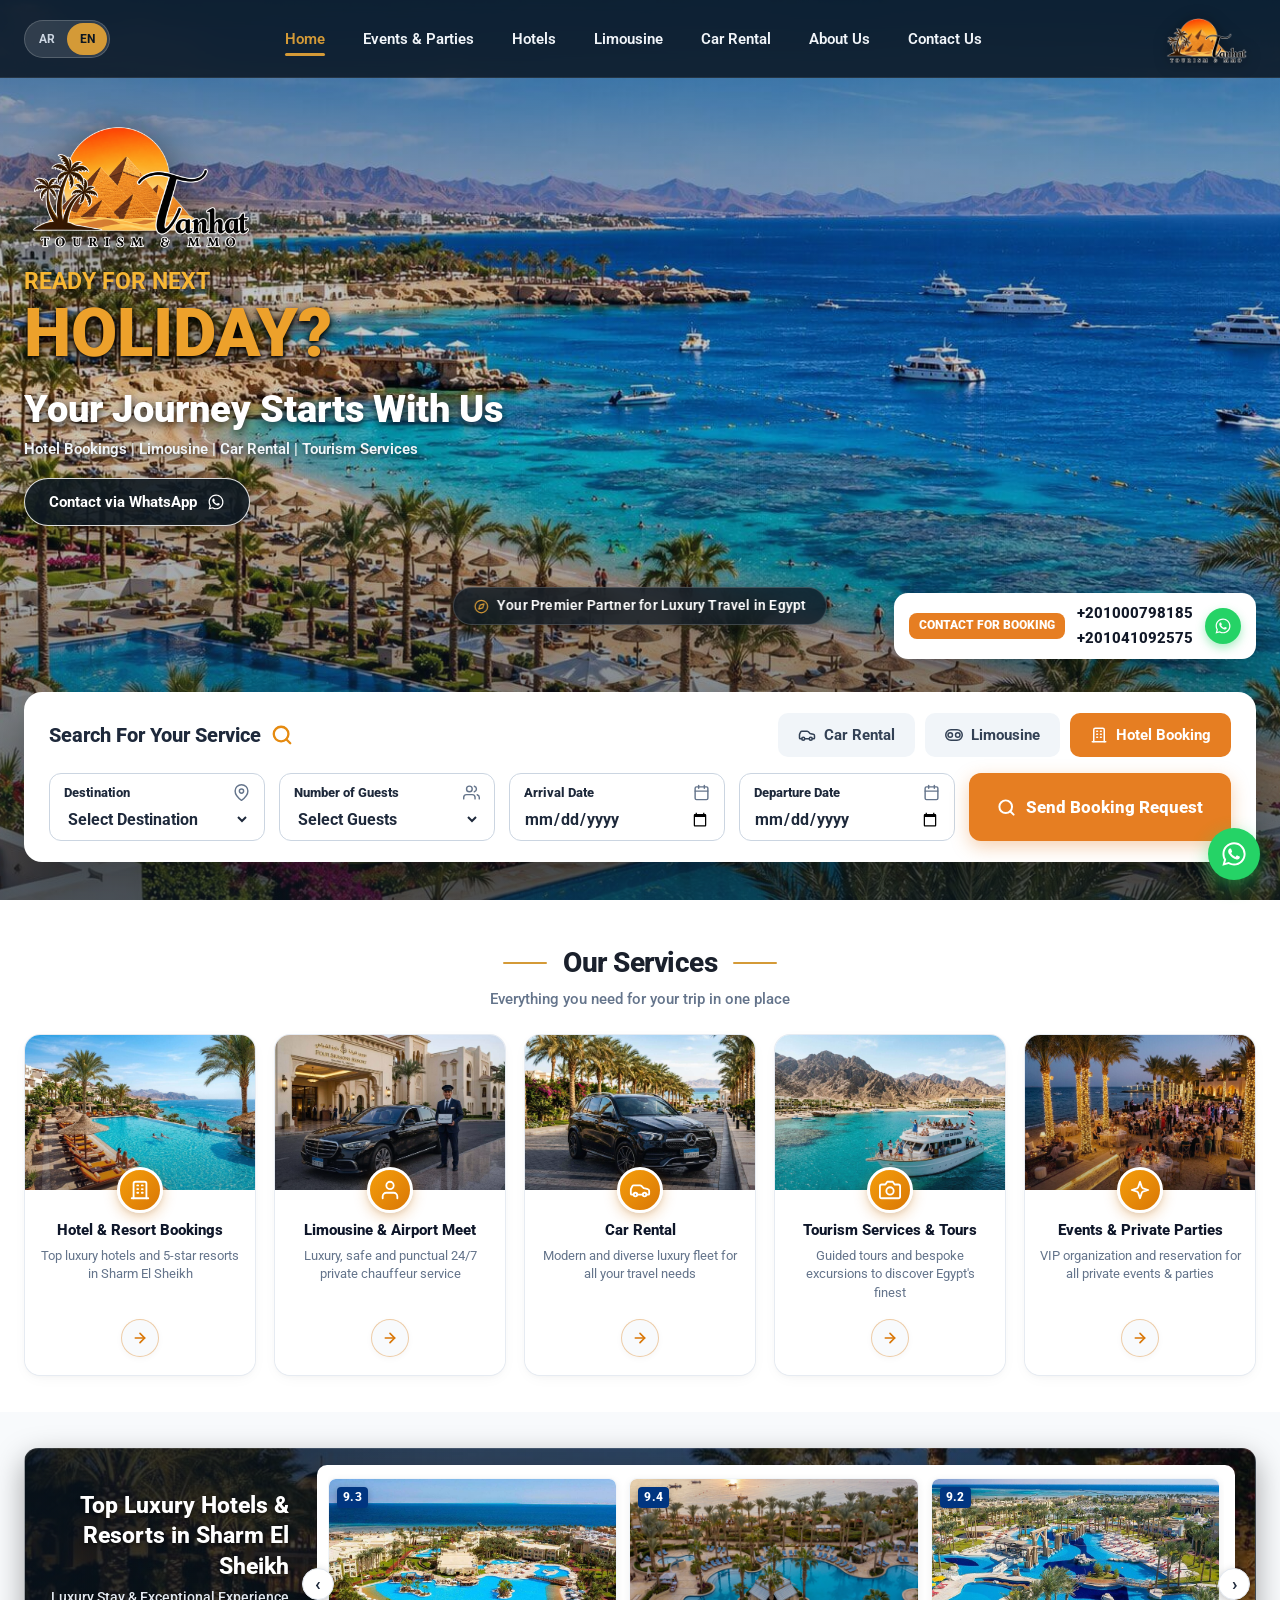
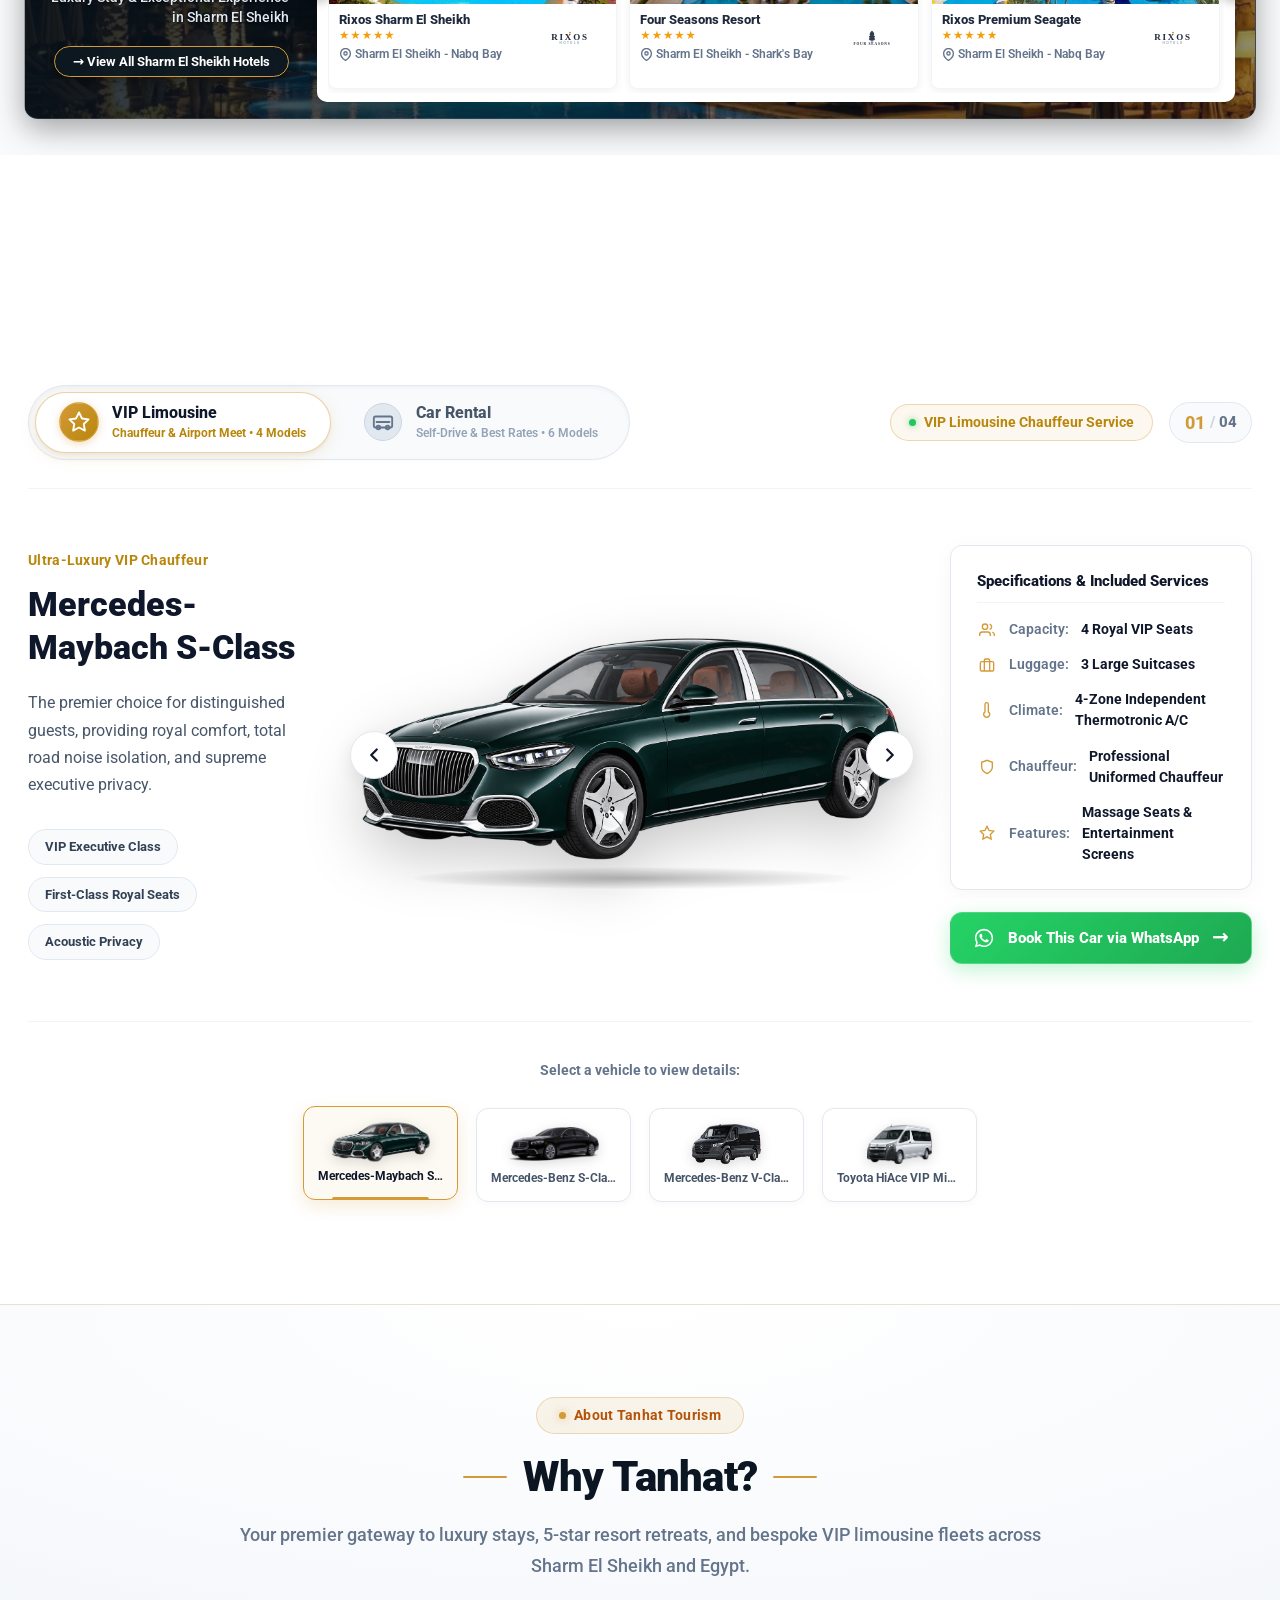
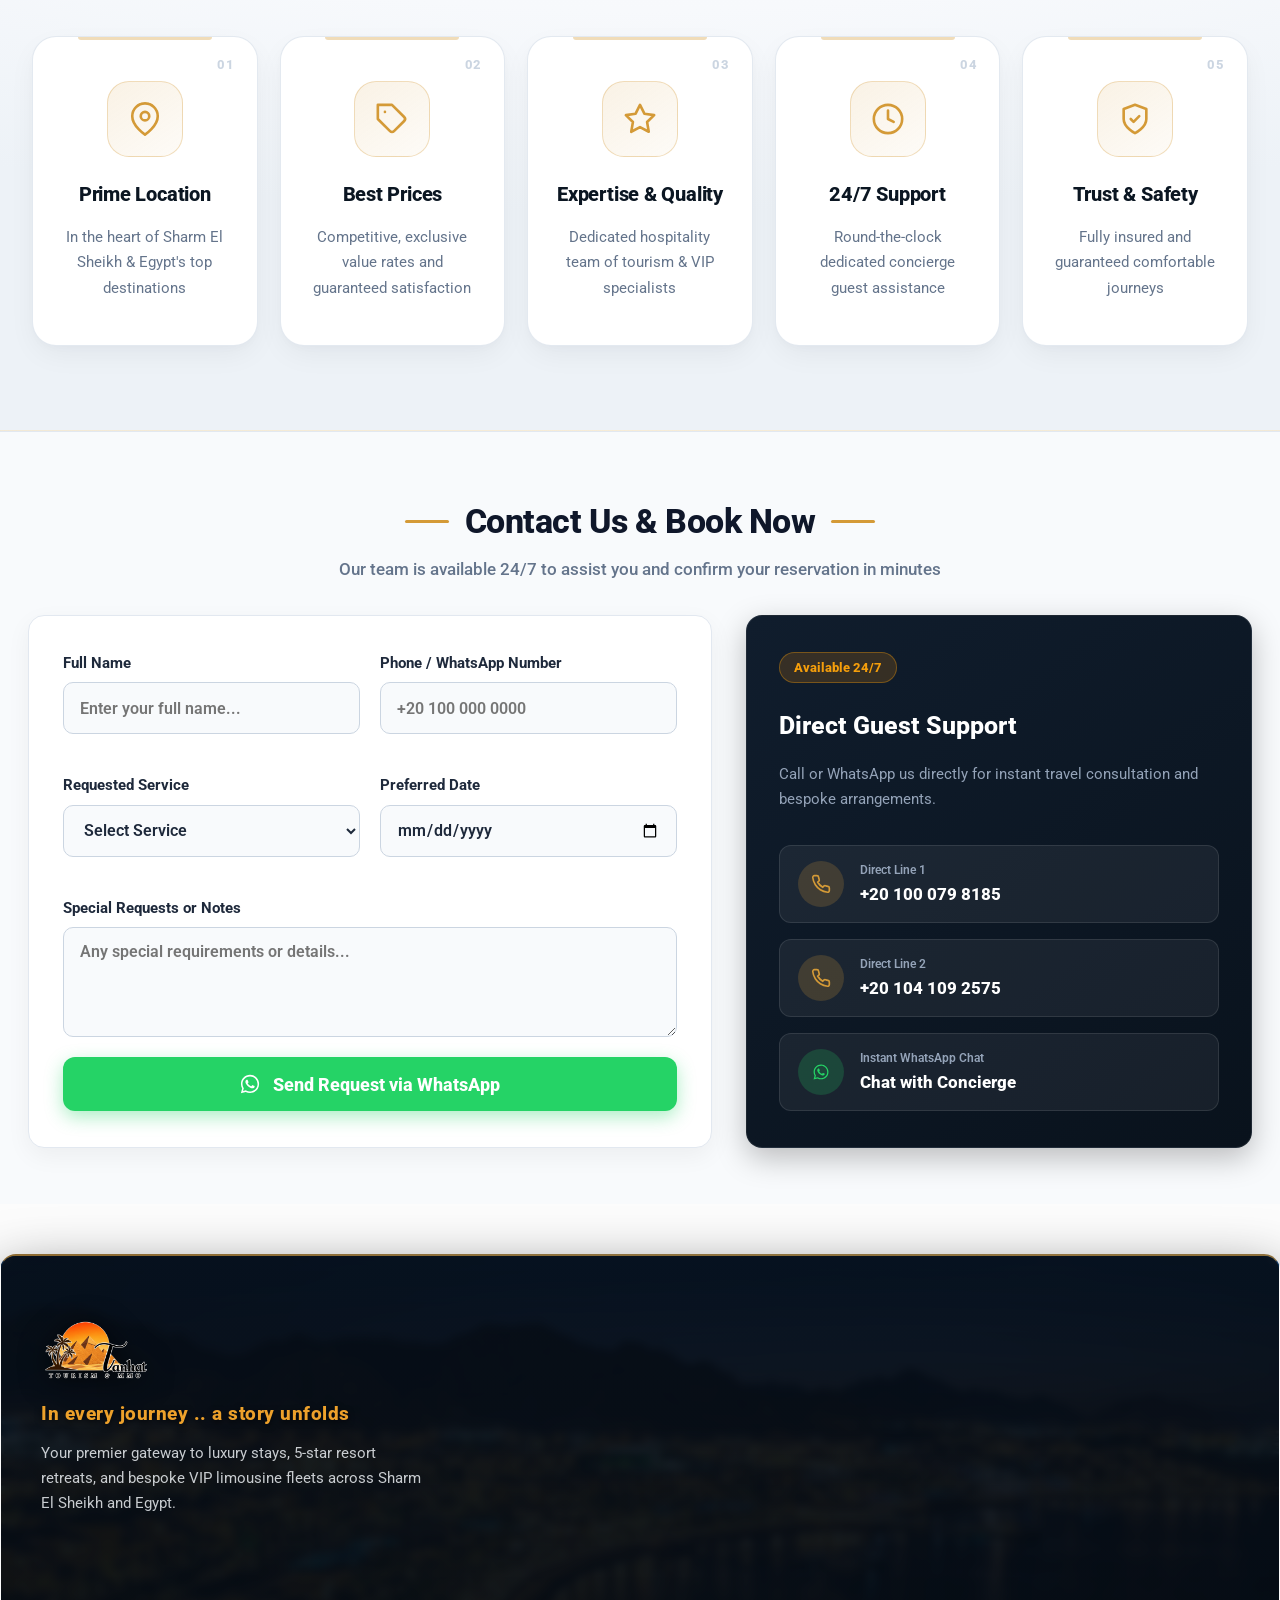
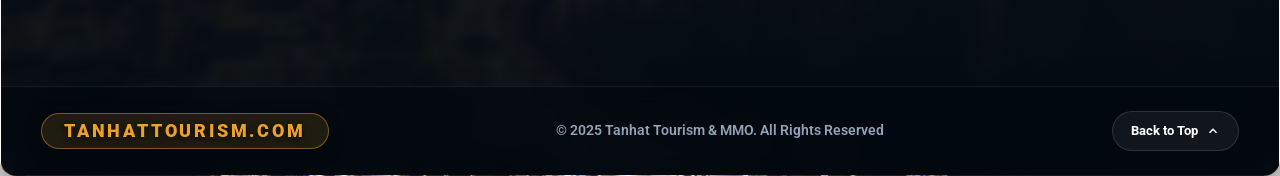
==== commit 1c242d52: "Update Cairo option in destination select" ====
--- a/en/index.html
+++ b/en/index.html
@@ -364,9 +364,10 @@
                   <option value="" disabled selected data-i18n="opt_dest_choose">Select Destination</option>
                   <option value="sharm" data-i18n="opt_dest_sharm">Sharm El Sheikh</option>
                   <option value="hurghada" data-i18n="opt_dest_hurghada">Hurghada</option>
-                  <option value="cairo" data-i18n="opt_dest_cairo">Cairo & Giza</option>
+                  <option value="cairo" data-i18n="opt_dest_cairo">Cairo</option>
                   <option value="luxor" data-i18n="opt_dest_luxor">Luxor & Aswan</option>
                   <option value="alex" data-i18n="opt_dest_alex">Alexandria</option>
+                  <option value="sahel" data-i18n="opt_sahel">North Coast</option>
                   <option value="marsa" data-i18n="opt_dest_marsa">Marsa Alam</option>
                 </select>
               </div>
